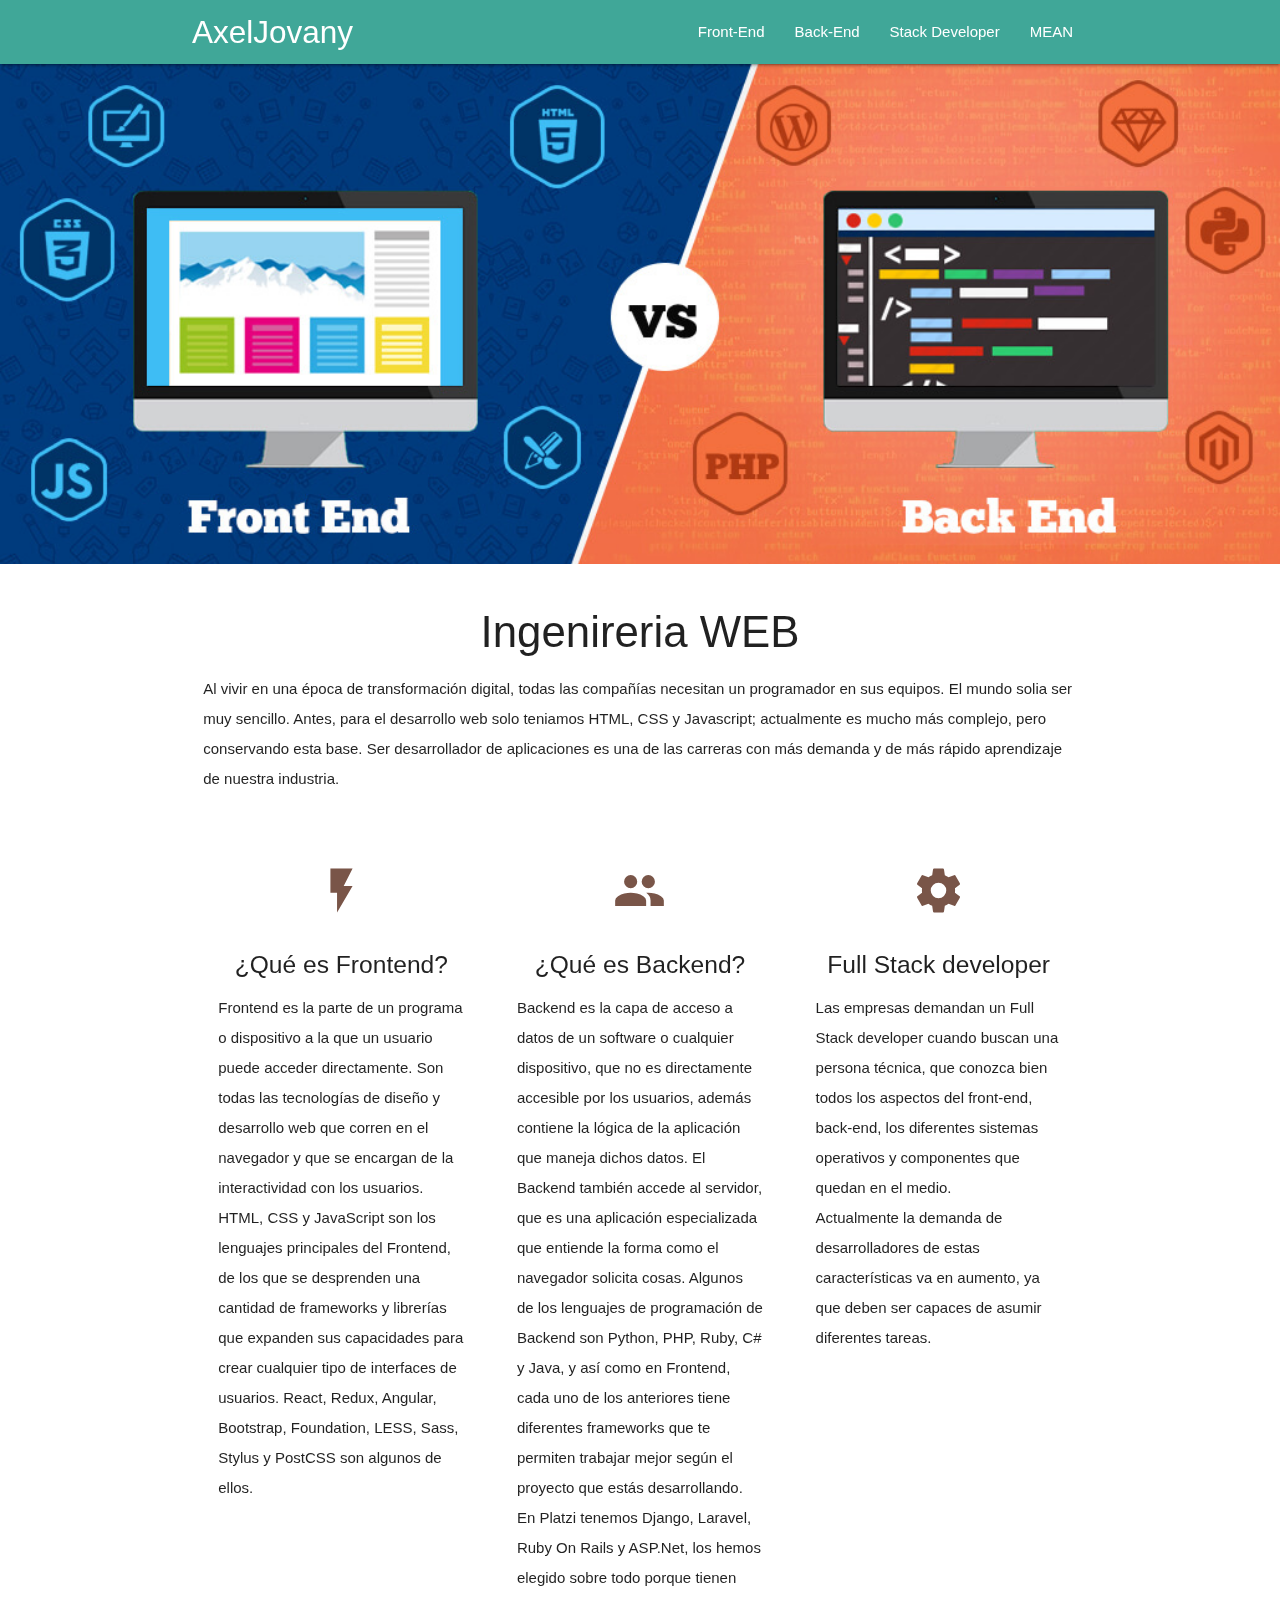
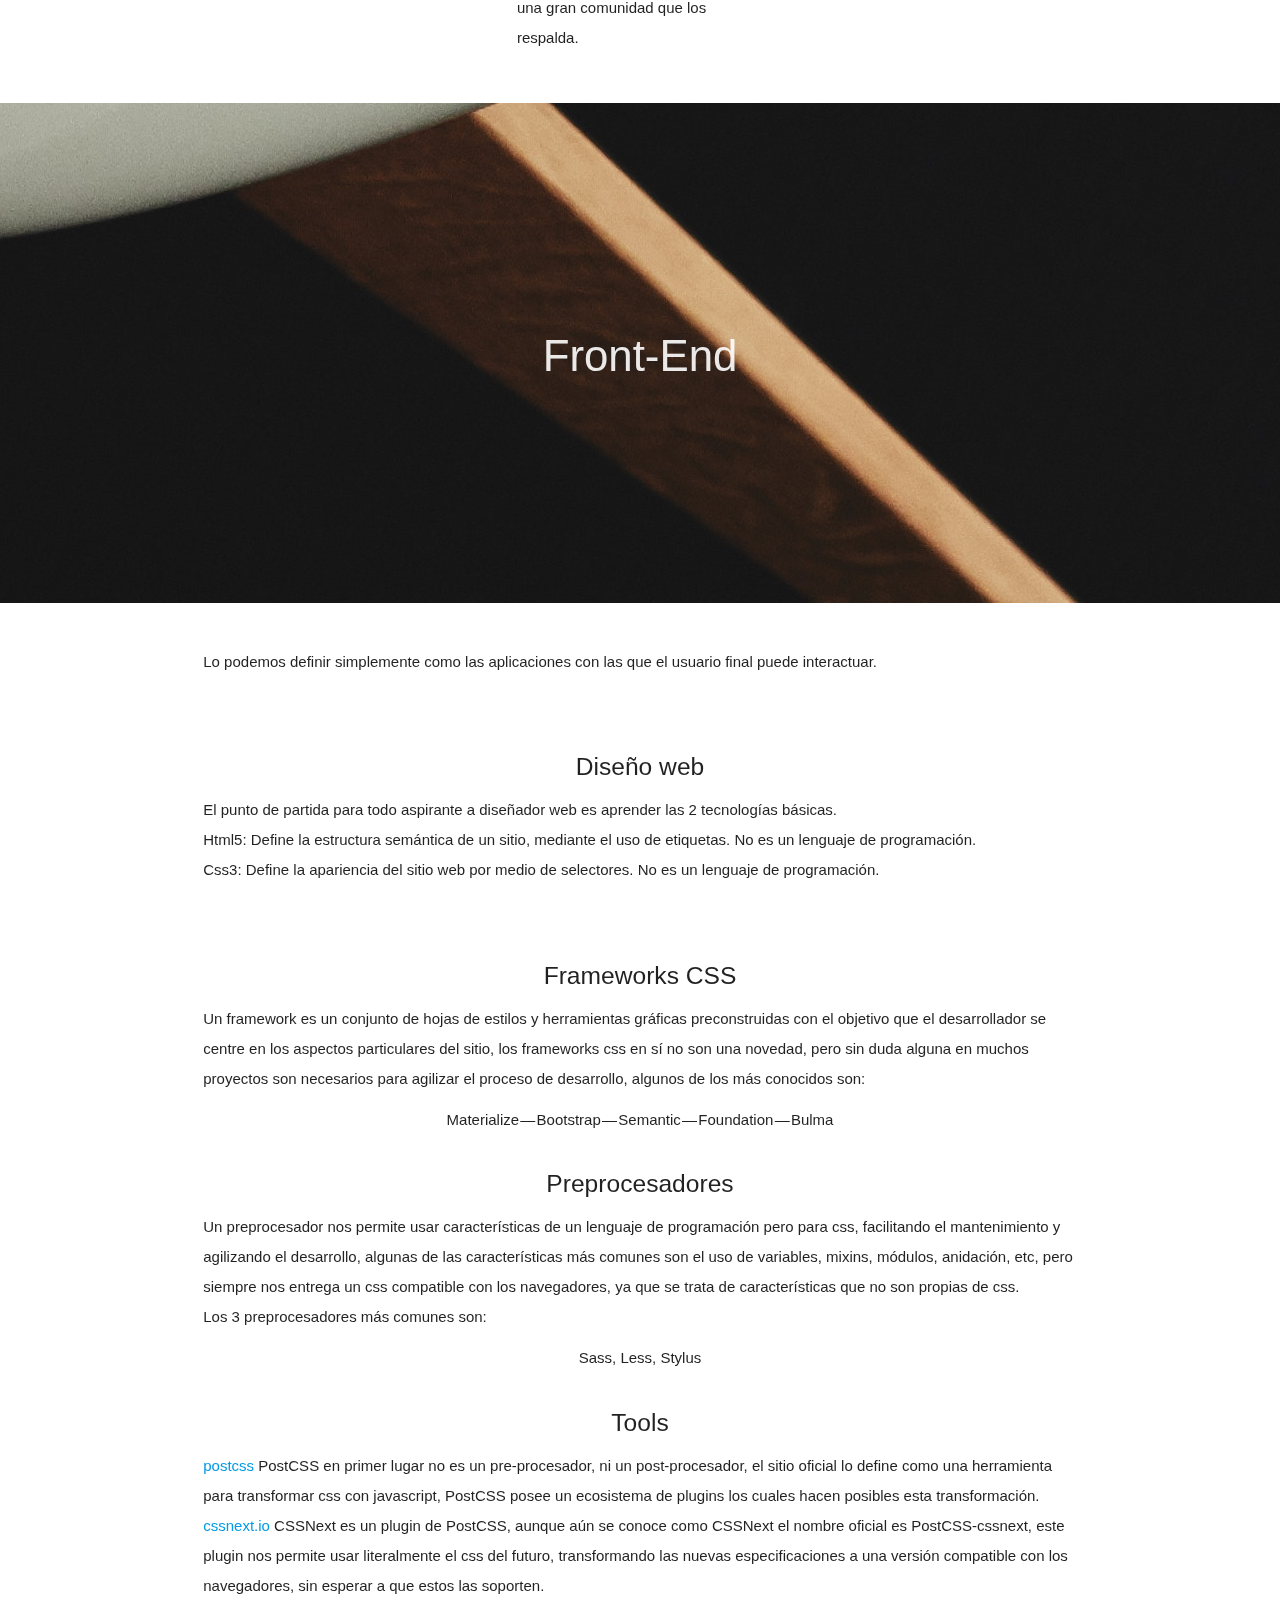
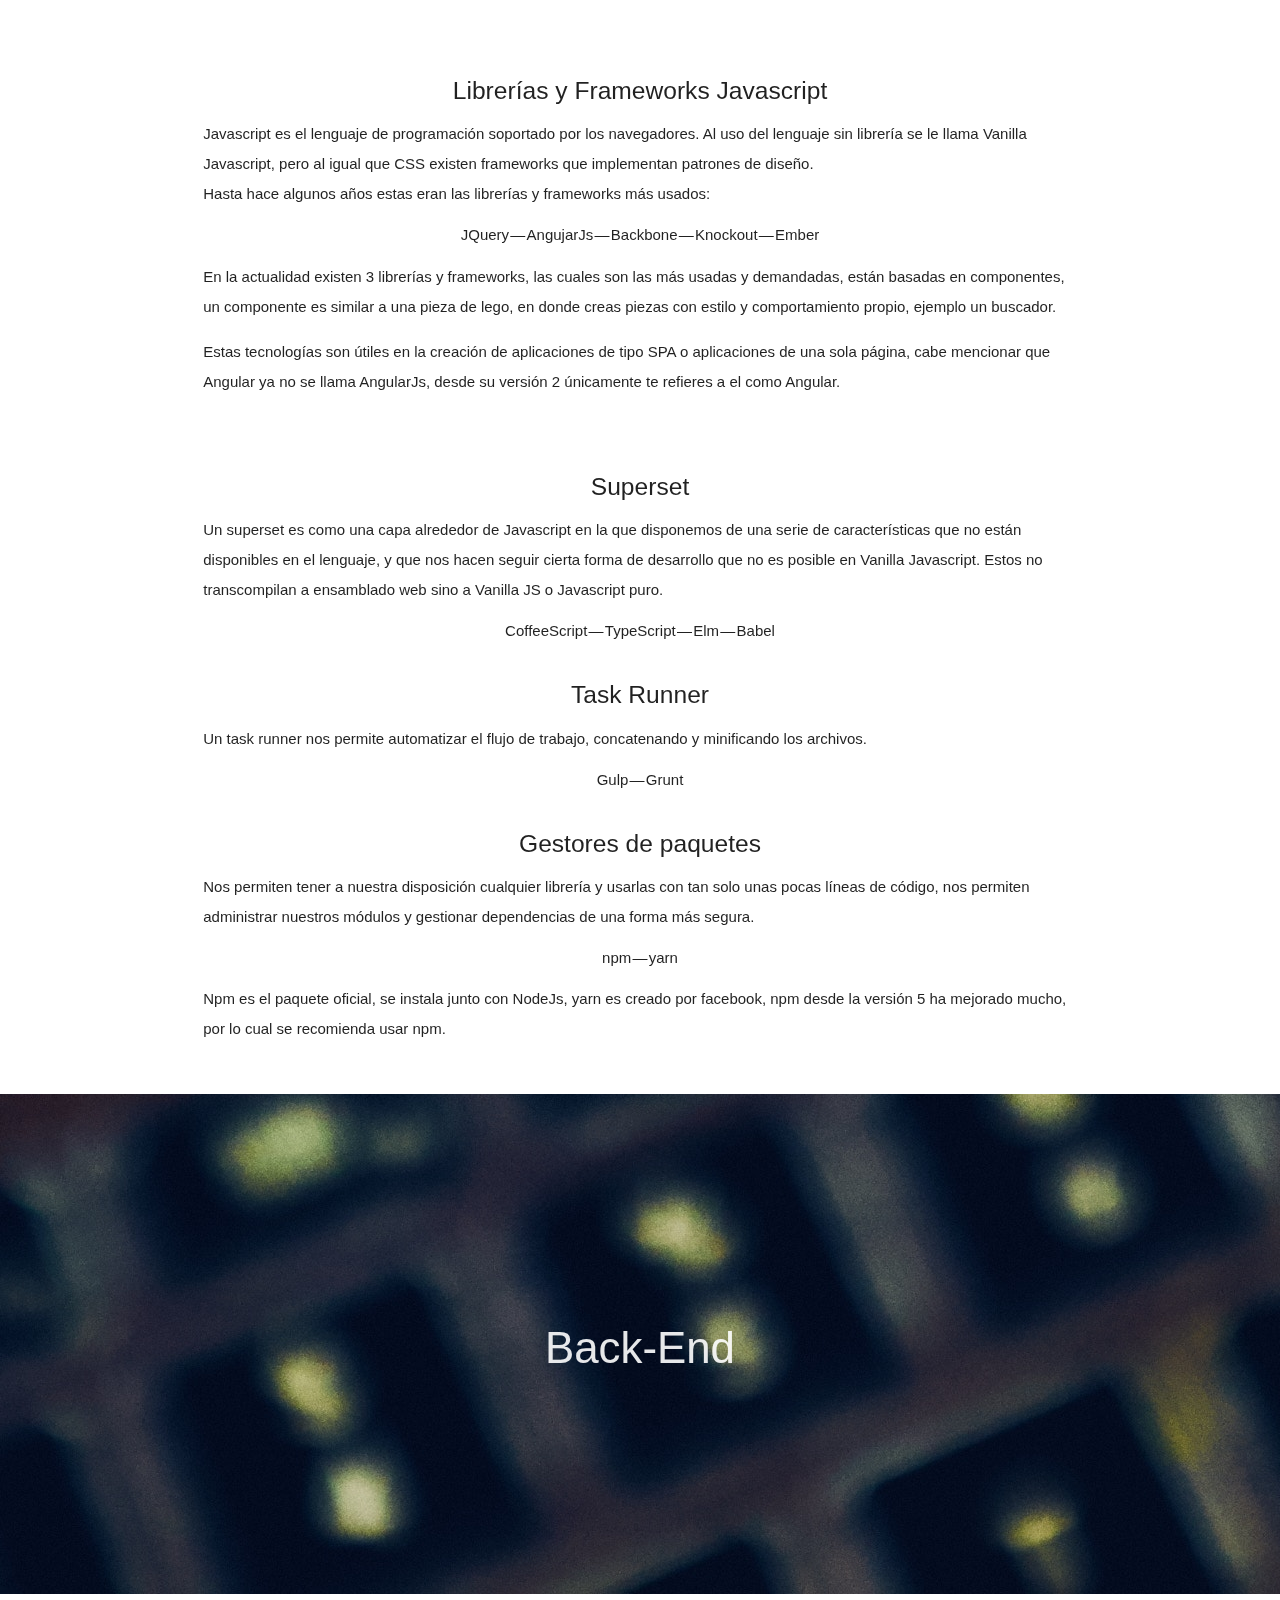
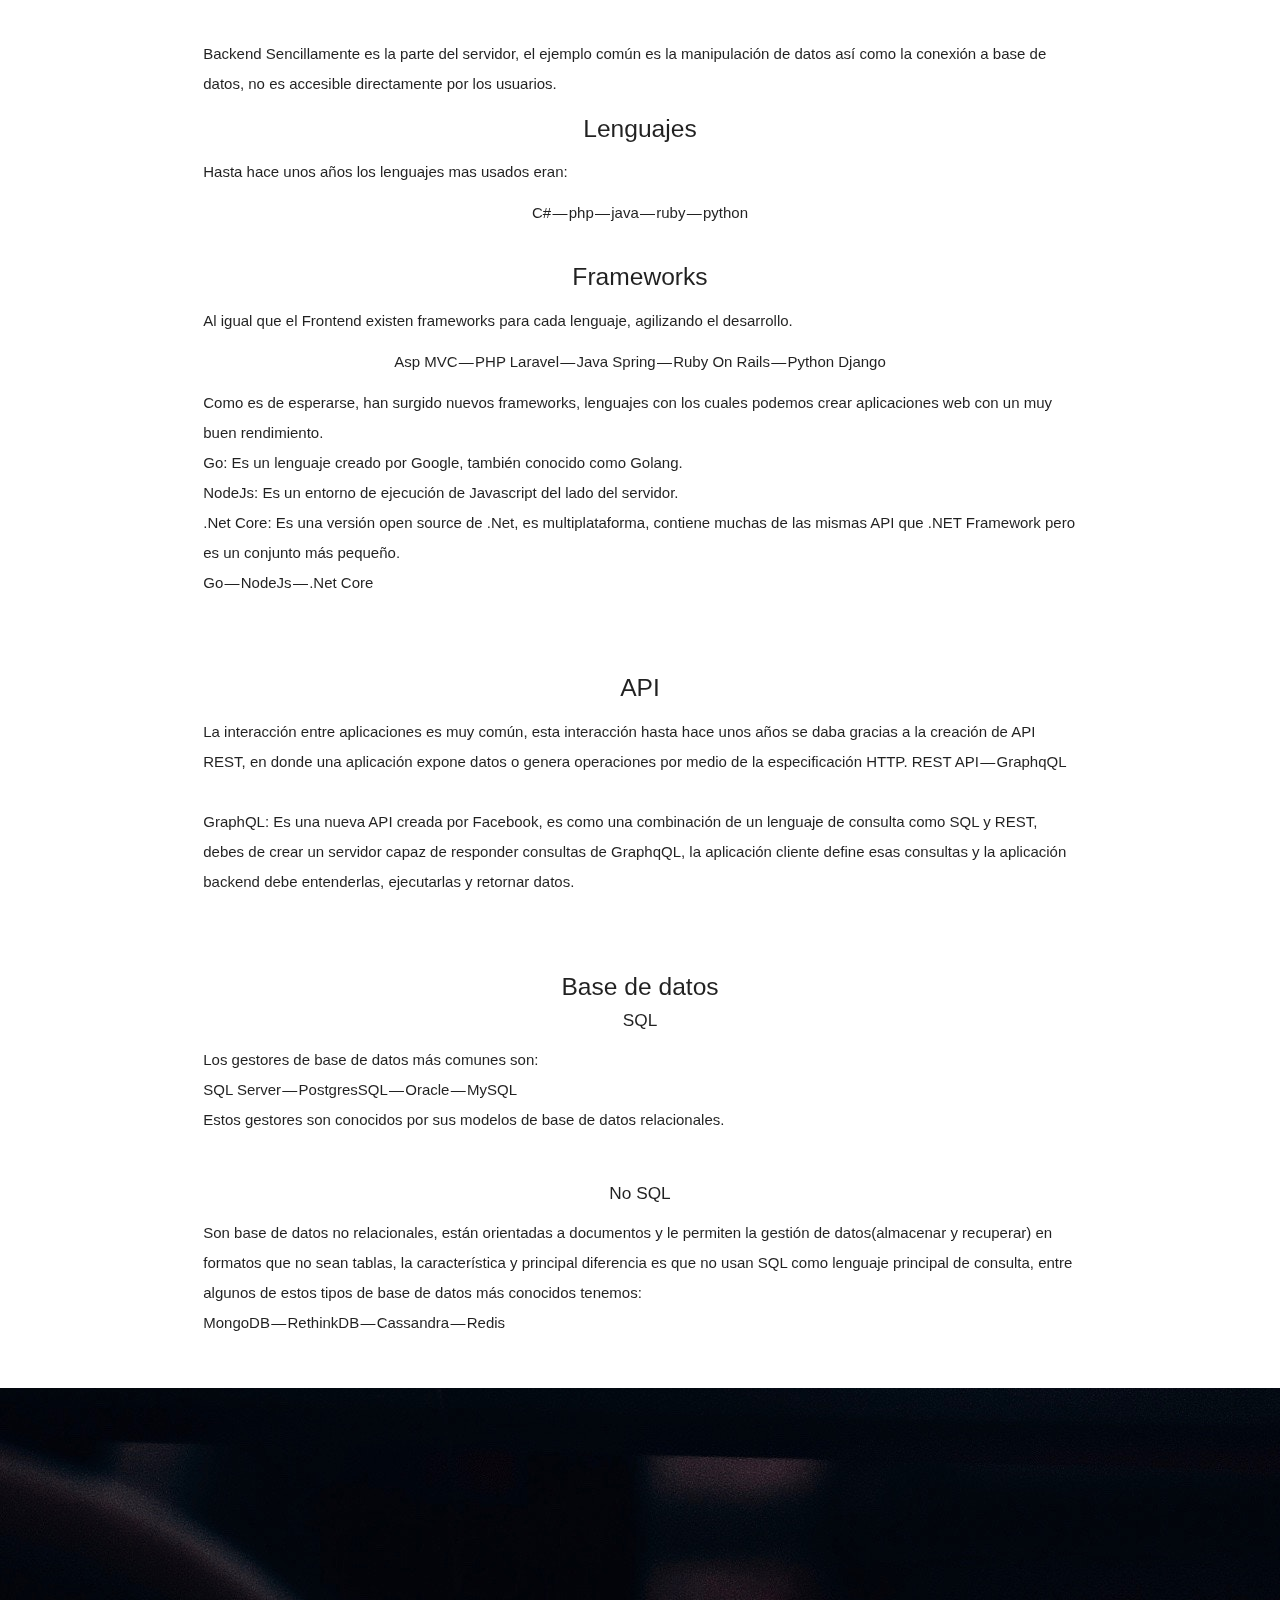
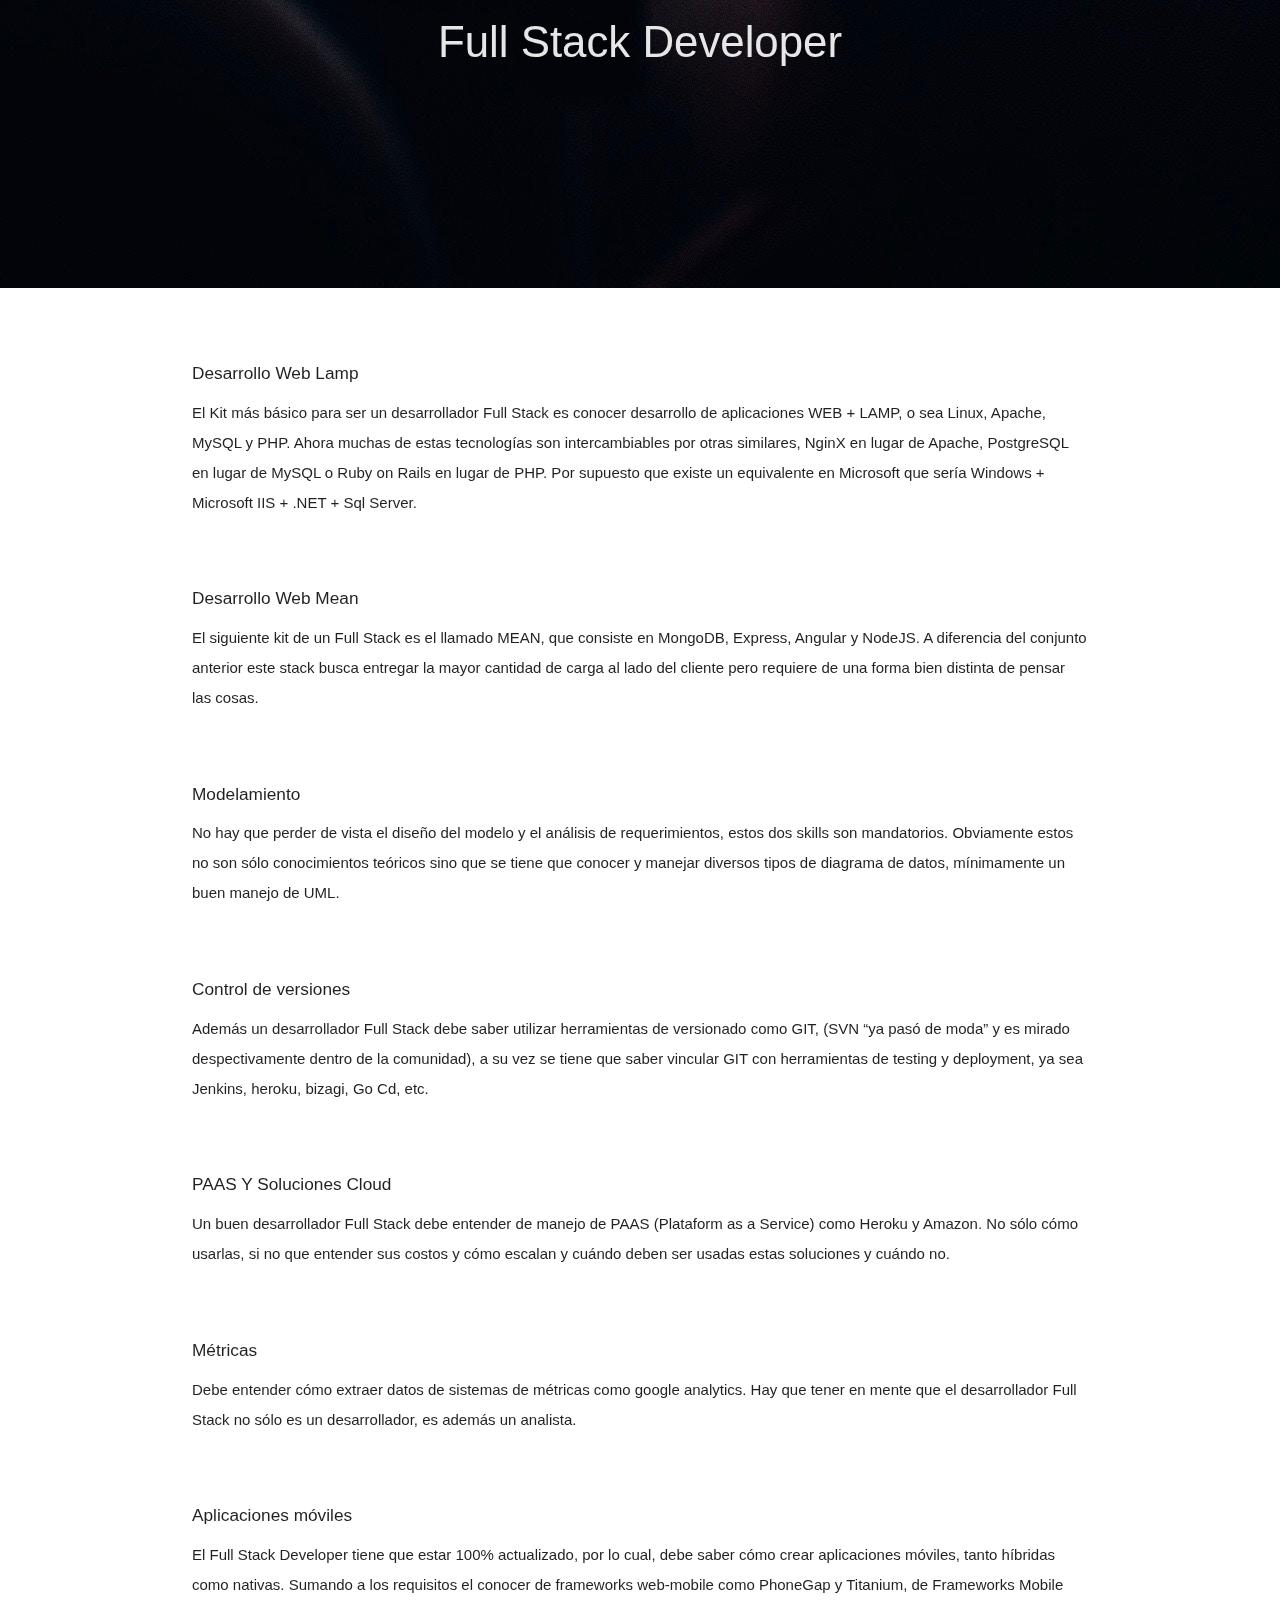
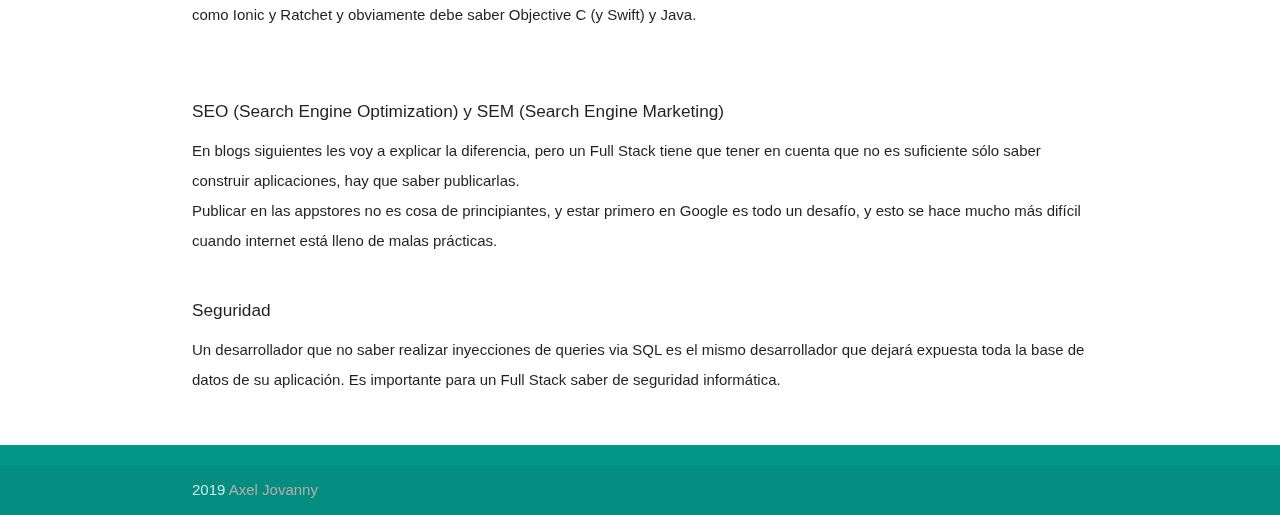
==== index.html @ d558e3fb "Se agrega primera versión" ====
<!DOCTYPE html>
<html lang="en">
<head>
  <meta http-equiv="Content-Type" content="text/html; charset=UTF-8"/>
  <meta name="viewport" content="width=device-width, initial-scale=1"/>
  <title>Ingeniería Web</title>

  <!-- CSS  -->
  <link href="https://fonts.googleapis.com/icon?family=Material+Icons" rel="stylesheet">
  <link href="css/materialize.css" type="text/css" rel="stylesheet" media="screen,projection"/>
  <link href="css/style.css" type="text/css" rel="stylesheet" media="screen,projection"/>
</head>
<body>
<!-- NAVBAR     -->
  <nav class="navito" role="navigation">
    <div class="nav-wrapper container">
      <a id="logo-container" href="#" class="brand-logo">AxelJovany</a>
      <ul class="right hide-on-med-and-down">
        <li><a href="#FrontEnd">Front-End</a></li>
        <li><a href="#BackEnd">Back-End</a></li>
        <li><a href="#StackDeveloper">Stack Developer</a></li>
        <li><a href="#MEAN">MEAN</a></li>
      </ul>

      <ul id="nav-mobile" class="sidenav">
        <li><a href="#FrontEnd">Front-End</a></li>
        <li><a href="#BackEnd">Back-End</a></li>
        <li><a href="#StackDeveloper">Stack Developer</a></li>
        <li><a href="#MEAN">MEAN</a></li>
      </ul>
      <a href="#" data-target="nav-mobile" class="sidenav-trigger"><i class="material-icons">menu</i></a>
    </div>
  </nav>

  <div id="index-banner" class="parallax-container">
    <div class="parallax"><img src="background1.jpg" alt="Unsplashed background img 1"></div>
  </div>


  <div class="container">
    <div class="section">
      <div class="row">
        <div class="col s12 center">
          <h3><i class="mdi-content-send brown-text"></i></h3>
          <h3>Ingenireria WEB</h3>
           <p class="left-align light">Al vivir en una época de transformación digital, todas las compañías necesitan un programador en sus equipos.
            El mundo solia ser muy sencillo. Antes, para el desarrollo web solo teniamos HTML, CSS y Javascript; actualmente es mucho más complejo, pero conservando esta base.
            Ser desarrollador de aplicaciones es una de las carreras con más demanda y de más rápido aprendizaje de nuestra industria.
          </p>
        </div>
      </div>

      <!--   Icon Section   -->
      <div class="row">
        <div class="col s12 m4">
          <div class="icon-block">
            <h2 class="center brown-text"><i class="material-icons">flash_on</i></h2>
            <h5 class="center">¿Qué es Frontend?</h5>

            <p class="light">Frontend es la parte de un programa o dispositivo a la que un usuario puede acceder directamente. Son todas las tecnologías de diseño y desarrollo web que corren en el navegador y que se encargan de la interactividad con los usuarios.
              HTML, CSS y JavaScript son los lenguajes principales del Frontend, de los que se desprenden una cantidad de frameworks y librerías que expanden sus capacidades para crear cualquier tipo de interfaces de usuarios. React, Redux, Angular, Bootstrap, Foundation, LESS, Sass, Stylus y PostCSS son algunos de ellos.</p>
          </div>
        </div>

        <div class="col s12 m4">
          <div class="icon-block">
            <h2 class="center brown-text"><i class="material-icons">group</i></h2>
            <h5 class="center">¿Qué es Backend?</h5>

            <p class="light">Backend es la capa de acceso a datos de un software o cualquier dispositivo, que no es directamente accesible por los usuarios, además contiene la lógica de la aplicación que maneja dichos datos. El Backend también accede al servidor, que es una aplicación especializada que entiende la forma como el navegador solicita cosas.
            Algunos de los lenguajes de programación de Backend son Python, PHP, Ruby, C# y Java, y así como en Frontend, cada uno de los anteriores tiene diferentes frameworks que te permiten trabajar mejor según el proyecto que estás desarrollando. En Platzi tenemos Django, Laravel, Ruby On Rails y ASP.Net, los hemos elegido sobre todo porque tienen una gran comunidad que los respalda.</p>
          </div>
        </div>

        <div class="col s12 m4">
          <div class="icon-block">
            <h2 class="center brown-text"><i class="material-icons">settings</i></h2>
            <h5 class="center">Full Stack developer</h5>

            <p class="light">Las empresas demandan un Full Stack developer cuando buscan una persona técnica, que conozca bien todos los
              aspectos del front-end, back-end, los diferentes sistemas operativos y componentes que quedan en el medio.
              <br>
              Actualmente la demanda de desarrolladores de estas características va en aumento, ya que deben ser capaces de asumir diferentes tareas. </p>
          </div>
        </div>
      </div>

    </div>
  </div>


  <div id="FrontEnd" class="parallax-container valign-wrapper">
    <div class="section no-pad-bot">
      <div class="container">
        <div class="row center">
          <h3 class="header col s12 light">Front-End</h3>
        </div>
      </div>
    </div>
    <div class="parallax"><img src="background2.jpg" alt="Unsplashed background img 2"></div>
  </div>

  <div class="container">
    <div class="section">

      <div class="row">
        <div class="col s12 center">
          <h3><i class="mdi-content-send brown-text"></i></h3>
           <p class="left-align light">Lo podemos definir simplemente como las aplicaciones con las que el usuario final puede interactuar.</p>
          <br><br>
            <h5>Diseño web</h5>
            <p class="left-align light">El punto de partida para todo aspirante a diseñador web es aprender las 2 tecnologías básicas. <br>
              <strong>Html5: </strong> Define la estructura semántica de un sitio, mediante el uso de etiquetas. No es un lenguaje de programación. <br>
              <strong>Css3: </strong> Define la apariencia del sitio web por medio de selectores. No es un lenguaje de programación.</p>
          <br><br>
          <h5>Frameworks CSS</h5>
          <p class="left-align light">Un framework es un conjunto de hojas de estilos y herramientas gráficas preconstruidas con el objetivo que el desarrollador se centre
            en los aspectos particulares del sitio, los frameworks css en sí no son una novedad, pero sin duda alguna en muchos proyectos son necesarios
            para agilizar el proceso de desarrollo, algunos de los más conocidos son: </p>
          <strong>Materialize — Bootstrap — Semantic — Foundation — Bulma</strong>
          <br><br>
          <h5>Preprocesadores</h5>
           <p class="left-align light">Un preprocesador nos permite usar características de un lenguaje de programación pero para css, facilitando el mantenimiento y agilizando
             el desarrollo, algunas de las características más comunes son el uso de variables, mixins, módulos, anidación, etc, pero siempre nos entrega
             un css compatible con los navegadores, ya que se trata de características que no son propias de css. <br>
             Los 3 preprocesadores más comunes son:</p>
            <strong>Sass, Less, Stylus</strong>
          <br><br>
          <h5>Tools</h5>
            <p class="left-align light"><a href="https://postcss.org">postcss</a>
              PostCSS en primer lugar no es un pre-procesador, ni un post-procesador, el sitio oficial lo define como una herramienta para transformar css con
              javascript, PostCSS posee un ecosistema de plugins los cuales hacen posibles esta transformación. <br>
              <a href="http://cssnext.io">cssnext.io</a>
              CSSNext es un plugin de PostCSS, aunque aún se conoce como CSSNext el nombre oficial es PostCSS-cssnext, este plugin nos permite usar literalmente
              el css del futuro, transformando las nuevas especificaciones a una versión compatible con los navegadores, sin esperar a que estos las soporten.
            </p>
          <br><br>
          <h5>Librerías y Frameworks Javascript</h5>
            <p class="left-align light">Javascript es el lenguaje de programación soportado por los navegadores. Al uso del lenguaje sin librería se le llama Vanilla Javascript,
              pero al igual que CSS existen frameworks que implementan patrones de diseño. <br>
              Hasta hace algunos años estas eran las librerías y frameworks más usados:</p>
             <strong>JQuery — AngujarJs — Backbone — Knockout — Ember</strong>
          <br>
          <p class="left-align light">En la actualidad existen 3 librerías y frameworks, las cuales son las más usadas y demandadas, están basadas en componentes, un componente es similar
          a una pieza de lego, en donde creas piezas con estilo y comportamiento propio, ejemplo un buscador.</p>

          <p class="left-align light"> Estas tecnologías son útiles en la creación de aplicaciones de tipo SPA o aplicaciones de una sola página, cabe mencionar
            que Angular ya no se llama AngularJs, desde su versión 2 únicamente te refieres a el como Angular.</p>
          <br><br>
         <h5>Superset</h5>
          <p class="left-align light"> Un superset es como una capa alrededor de Javascript en la que disponemos de una serie de características que no están
            disponibles en el lenguaje, y que nos hacen seguir cierta forma de desarrollo que no es posible en Vanilla Javascript. Estos no transcompilan a
            ensamblado web sino a Vanilla JS o Javascript puro.</p>
          <strong>CoffeeScript — TypeScript — Elm — Babel</strong>
          <br><br>
          <h5>Task Runner</h5>
          <p class="left-align light">Un task runner nos permite automatizar el flujo de trabajo, concatenando y minificando los archivos.</p>
          <strong>Gulp — Grunt</strong>
          <br><br>
          <h5>Gestores de paquetes</h5>
          <p class="left-align light">
          Nos permiten tener a nuestra disposición cualquier librería y usarlas con tan solo unas pocas líneas de código, nos permiten administrar
            nuestros módulos y gestionar dependencias de una forma más segura.</p>
          <strong>npm — yarn</strong>
          <p class="left-align light">Npm es el paquete oficial, se instala junto con NodeJs, yarn es creado por facebook, npm desde la versión 5
            ha mejorado mucho, por lo cual se recomienda usar npm.</p>
        </div>
      </div>

    </div>
  </div>


  <div id="BackEnd" class="parallax-container valign-wrapper">
    <div class="section no-pad-bot">
      <div class="container">
        <div class="row center">
          <h3 class="header col s12 light">Back-End</h3>
        </div>
      </div>
    </div>
    <div class="parallax"><img src="background4.jpg" alt="Unsplashed background img 3"></div>
  </div>

<div class="container">
  <div class="section">

    <div class="row">
      <div class="col s12 center">
        <h3><i class="mdi-content-send brown-text"></i></h3>
        <p class="left-align light">Backend Sencillamente es la parte del servidor, el ejemplo común es la manipulación de datos así como la conexión a base de datos,
          no es accesible directamente por los usuarios.</p>

        <h5>Lenguajes</h5>
        <p class="left-align light"> Hasta hace unos años los lenguajes mas usados eran:</p>
        <strong>C# — php — java — ruby — python</strong>
        <br><br>
        <h5>Frameworks</h5>
        <p class="left-align light">  Al igual que el Frontend existen frameworks para cada lenguaje, agilizando el desarrollo.</p>
        <strong>Asp MVC — PHP Laravel — Java Spring — Ruby On Rails — Python Django</strong>
        <br>
        <p class="left-align light">Como es de esperarse, han surgido nuevos frameworks, lenguajes con los cuales podemos crear aplicaciones web con un muy buen rendimiento.
        <br>
        <strong>Go:</strong> Es un lenguaje creado por Google, también conocido como Golang. <br>
        <strong>NodeJs:</strong>  Es un entorno de ejecución de Javascript del lado del servidor. <br>
        <strong>.Net Core:</strong>  Es una versión open source de .Net, es multiplataforma, contiene muchas de las mismas API
        que .NET Framework pero es un conjunto más pequeño. <br>
          <strong>Go — NodeJs — .Net Core</strong></p>
        <br><br>
        <h5>API</h5>
        <p class="left-align light"> La interacción entre aplicaciones es muy común, esta interacción hasta hace unos años se daba gracias a la creación de API REST,
          en donde una aplicación expone datos o genera operaciones por medio de la especificación HTTP.
        <strong>REST API — GraphqQL</strong> <br>
        <br>
         <strong>GraphQL:</strong> Es una nueva API creada por Facebook, es como una combinación de un lenguaje de consulta como SQL y REST, debes de
        crear un servidor capaz de responder consultas de GraphqQL, la aplicación cliente define esas consultas y la aplicación backend debe entenderlas,
        ejecutarlas y retornar datos.</p>
        <br><br>
        <h5>Base de datos</h5>
        <h6>SQL</h6>
        <p class="left-align light">Los gestores de base de datos más comunes son: <br>
        <strong>SQL Server — PostgresSQL — Oracle — MySQL</strong><br>
        Estos gestores son conocidos por sus modelos de base de datos relacionales.</p>
        <br>
        <h6>No SQL</h6>
        <p class="left-align light">Son base de datos no relacionales, están orientadas a documentos y le permiten la gestión de datos(almacenar y recuperar)
        en formatos que no sean tablas, la característica y principal diferencia es que no usan SQL como lenguaje principal de consulta,
          entre algunos de estos tipos de base de datos más conocidos tenemos: <br>
        <strong>MongoDB — RethinkDB — Cassandra — Redis</strong></p>
      </div>
    </div>

  </div>
</div>

<div id="StackDeveloper" class="parallax-container valign-wrapper">
  <div class="section no-pad-bot">
    <div class="container">
      <div class="row center">
        <h3 class="header col s12 light">Full Stack Developer</h3>
      </div>
    </div>
  </div>
  <div class="parallax"><img src="background3.jpg" alt="Unsplashed background img 3"></div>
</div>

<div class="container">
  <div class="section">

    <div class="row">
      <p class="col s12 center">
        <h3><i class="mdi-content-send brown-text"></i></h3>
       <h6>Desarrollo Web Lamp</h6>
        <p class="left-align light"> El Kit más básico para ser un desarrollador Full Stack es conocer desarrollo de aplicaciones WEB + LAMP, o sea Linux, Apache, MySQL y PHP.
        Ahora muchas de estas tecnologías son intercambiables por otras similares, NginX en lugar de Apache, PostgreSQL en lugar de MySQL o Ruby on Rails en lugar de PHP.
        Por supuesto que existe un equivalente en Microsoft que sería Windows + Microsoft IIS + .NET + Sql Server.</p>
      <br><br>
        <h6>Desarrollo Web Mean</h6>
        <p class="left-align light"> El siguiente kit de un Full Stack es el llamado MEAN, que consiste en MongoDB, Express, Angular y NodeJS.
          A diferencia del conjunto anterior este stack busca entregar la mayor cantidad de carga al lado del cliente pero requiere de una forma bien distinta de pensar las cosas.</p>
      <br><br>
      <h6>Modelamiento</h6>
      <p class="left-align light">No hay que perder de vista el diseño del modelo y el análisis de requerimientos, estos dos skills son mandatorios.
        Obviamente estos no son sólo conocimientos teóricos sino que se tiene que conocer y manejar diversos tipos de diagrama de datos, mínimamente un buen manejo de UML.</p>
      <br><br>
      <h6>Control de versiones</h6>
      <p class="left-align light">Además un desarrollador Full Stack debe saber utilizar herramientas de versionado como GIT, (SVN “ya pasó de moda” y
        es mirado despectivamente dentro de la comunidad), a su vez se tiene que saber vincular GIT con herramientas de testing y deployment, ya sea Jenkins,
        heroku, bizagi, Go Cd, etc.</p>
      <br><br>
      <h6>PAAS Y Soluciones Cloud</h6>
      <p class="left-align light">Un buen desarrollador Full Stack debe entender de manejo de PAAS (Plataform as a Service) como Heroku y Amazon.
        No sólo cómo usarlas, si no que entender sus costos y cómo escalan y cuándo deben ser usadas estas soluciones y cuándo no.</p>
      <br><br>
      <h6>Métricas</h6>
      <p class="left-align light"> Debe entender cómo extraer datos de sistemas de métricas como google analytics. Hay que tener en mente que el desarrollador
        Full Stack no sólo es un desarrollador, es además un analista.</p>
      <br><br>
      <h6>Aplicaciones móviles</h6>
      <p class="left-align light">El Full Stack Developer tiene que estar 100% actualizado, por lo cual, debe saber cómo crear aplicaciones móviles,
        tanto híbridas como nativas. Sumando a los requisitos el conocer de frameworks web-mobile como PhoneGap y Titanium, de Frameworks Mobile
        como Ionic y Ratchet y obviamente debe saber Objective C (y Swift) y Java.</p>
      <br><br>
      <h6>SEO (Search Engine Optimization) y SEM (Search Engine Marketing)</h6>
      <p class="left-align light">En blogs siguientes les voy a explicar la diferencia, pero un Full Stack tiene que tener en cuenta que no es suficiente sólo
        saber construir aplicaciones, hay que saber publicarlas. <br>
        Publicar en las appstores no es cosa de principiantes, y estar primero en Google es todo un desafío, y esto se hace mucho más difícil cuando internet está lleno de malas prácticas.
        <br><br>
        <h6>Seguridad</h6>
      <p class="left-align light">Un desarrollador que no saber realizar inyecciones de queries via SQL es el mismo desarrollador que dejará expuesta toda
        la base de datos de su aplicación. Es importante para un Full Stack saber de seguridad informática.</p>
      </div>
    </div>

  </div>
</div>
  <footer class="page-footer teal">

    <div class="footer-copyright">
      <div class="container">
      2019 <a class="brown-text text-lighten-3" href="#">Axel Jovanny</a>
      </div>
    </div>
  </footer>


  <!--  Scripts-->
  <script src="https://code.jquery.com/jquery-2.1.1.min.js"></script>
  <script src="js/materialize.js"></script>
  <script src="js/init.js"></script>

  </body>
</html>
---- css/style.css ----
.navito{
  background-color: #40a798;
}
nav ul a,
nav .brand-logo {
  color: #fff;
}

p {
  line-height: 2rem;
}

.sidenav-trigger {
  color: #fff;
}

.parallax-container {
  min-height: 500px;
  line-height: 0;
  height: auto;
  color: rgba(255,255,255,.9);
}
  .parallax-container .section {
    width: 100%;
  }

@media only screen and (max-width : 992px) {
  .parallax-container .section {
    position: absolute;
    top: 40%;
  }
  #index-banner .section {
    top: 10%;
  }
}

@media only screen and (max-width : 600px) {
  #index-banner .section {
    top: 0;
  }
}

.icon-block {
  padding: 0 15px;
}
.icon-block .material-icons {
  font-size: inherit;
}

footer.page-footer {
  margin: 0;
}
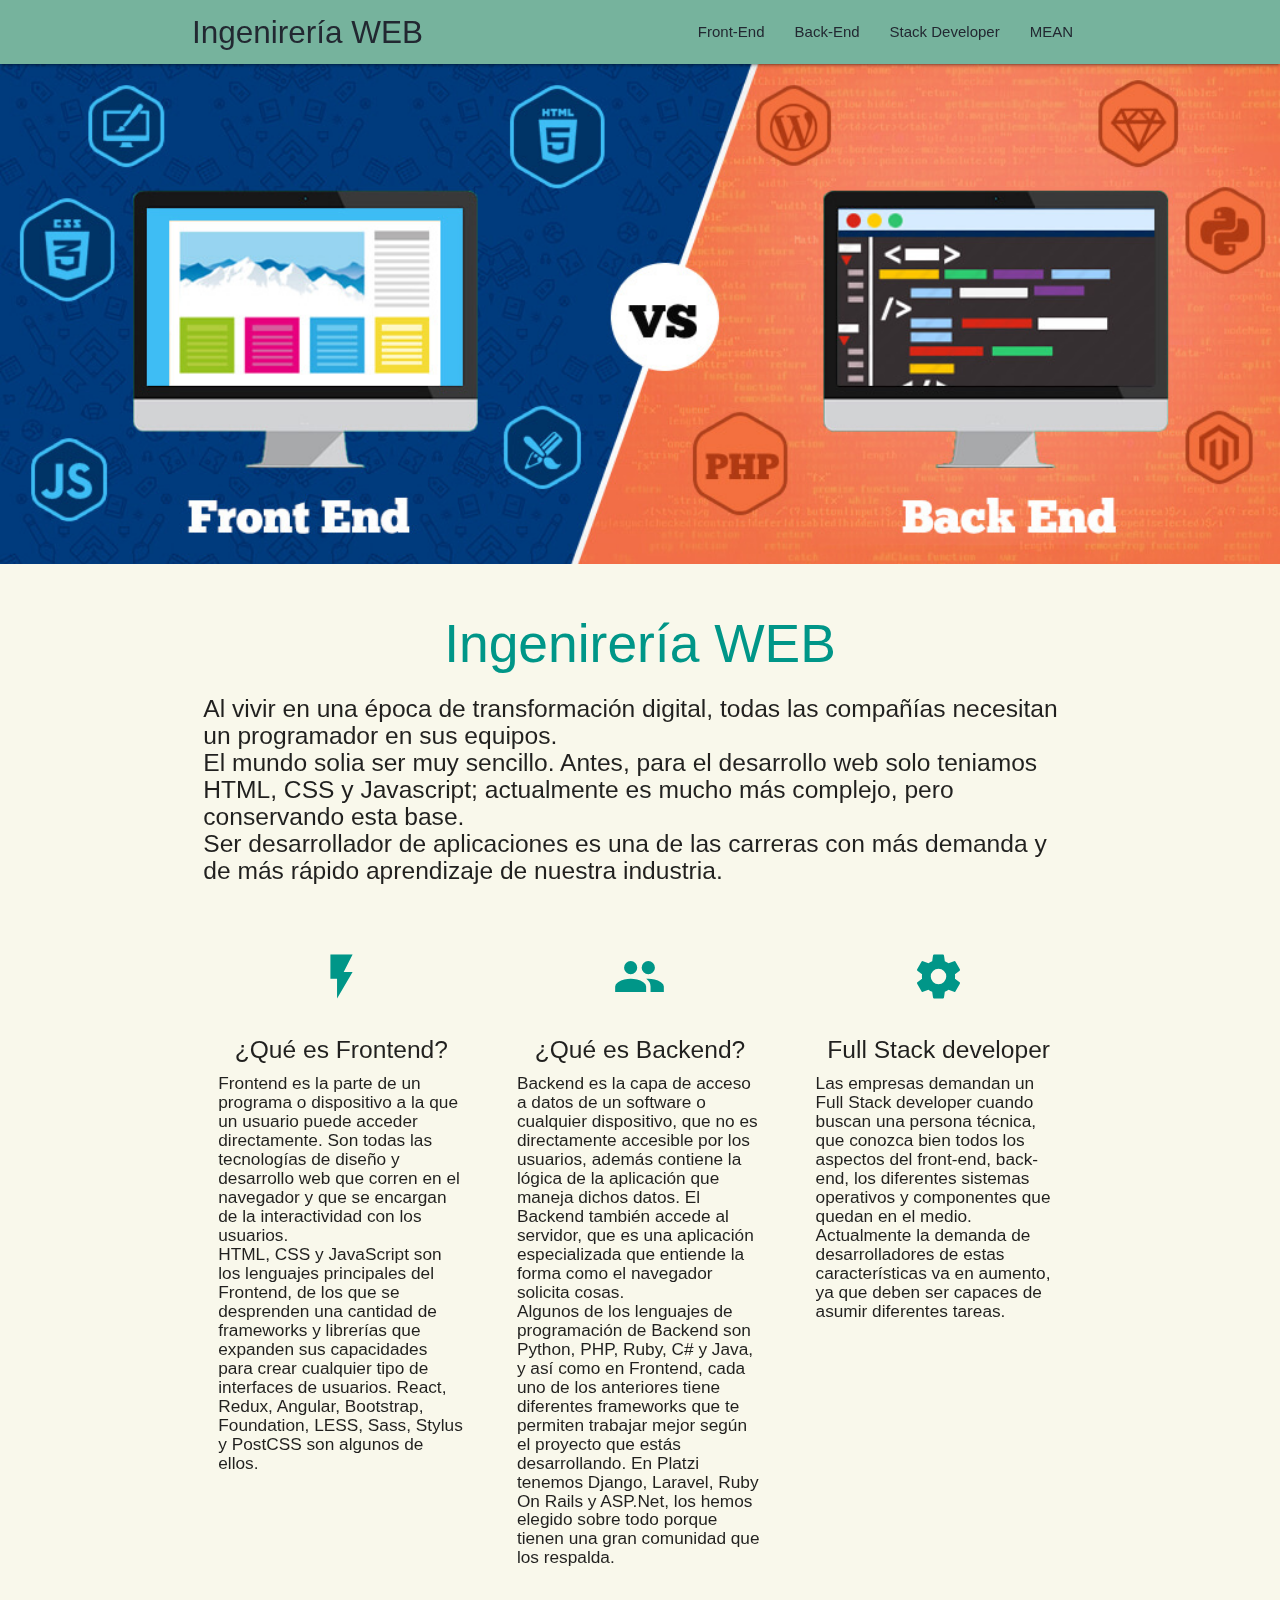
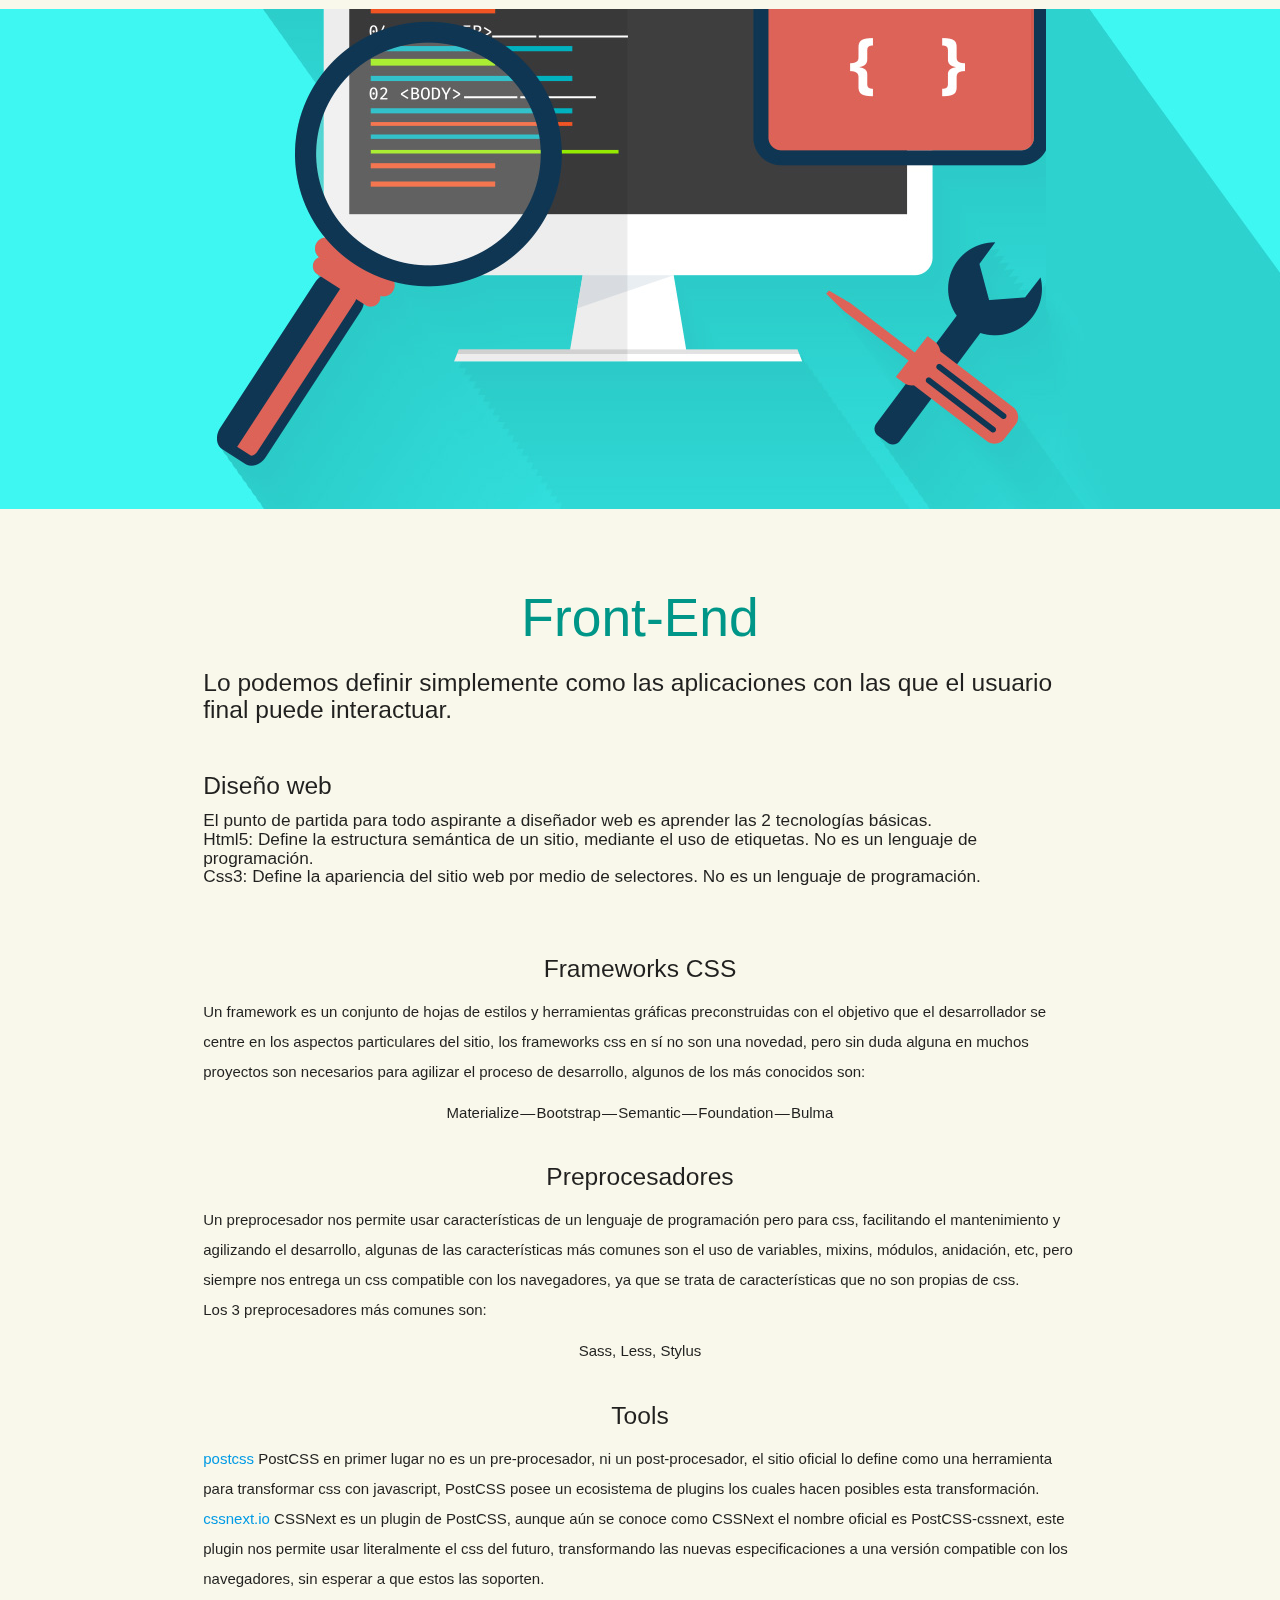
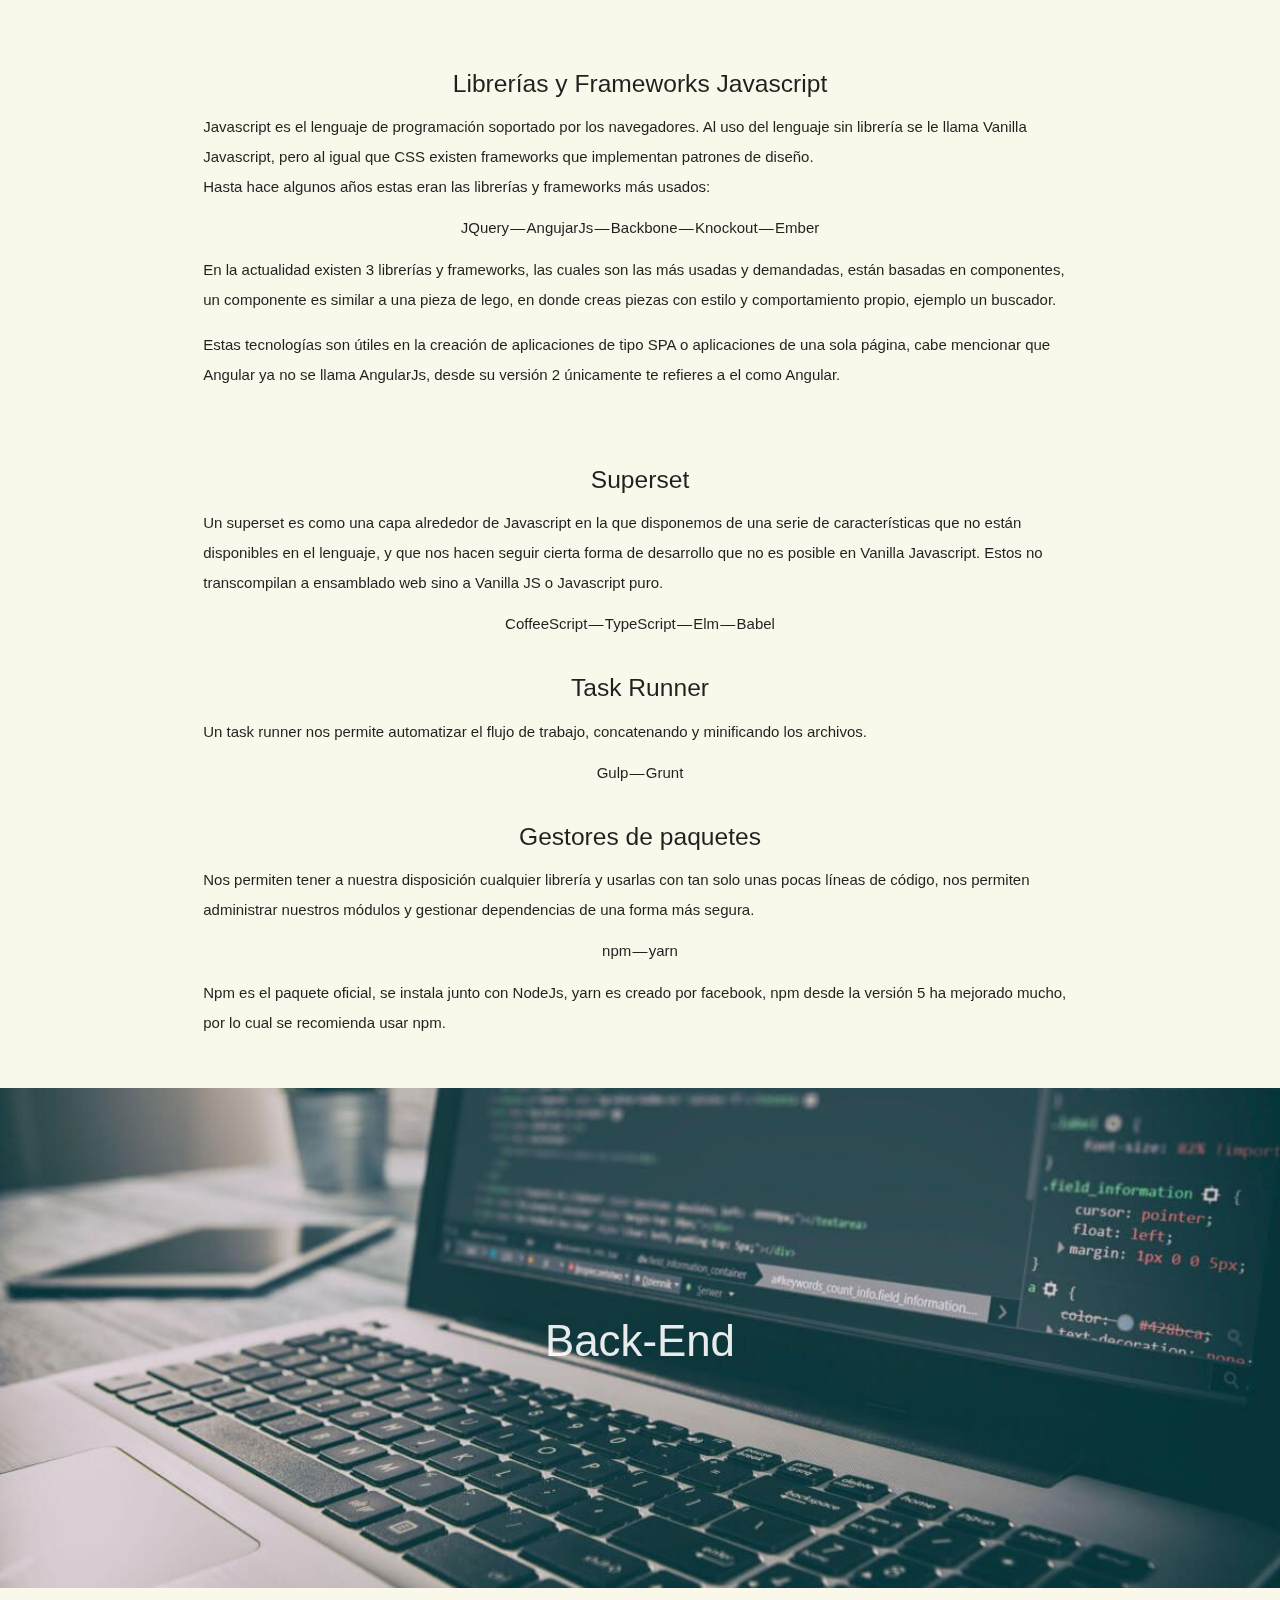
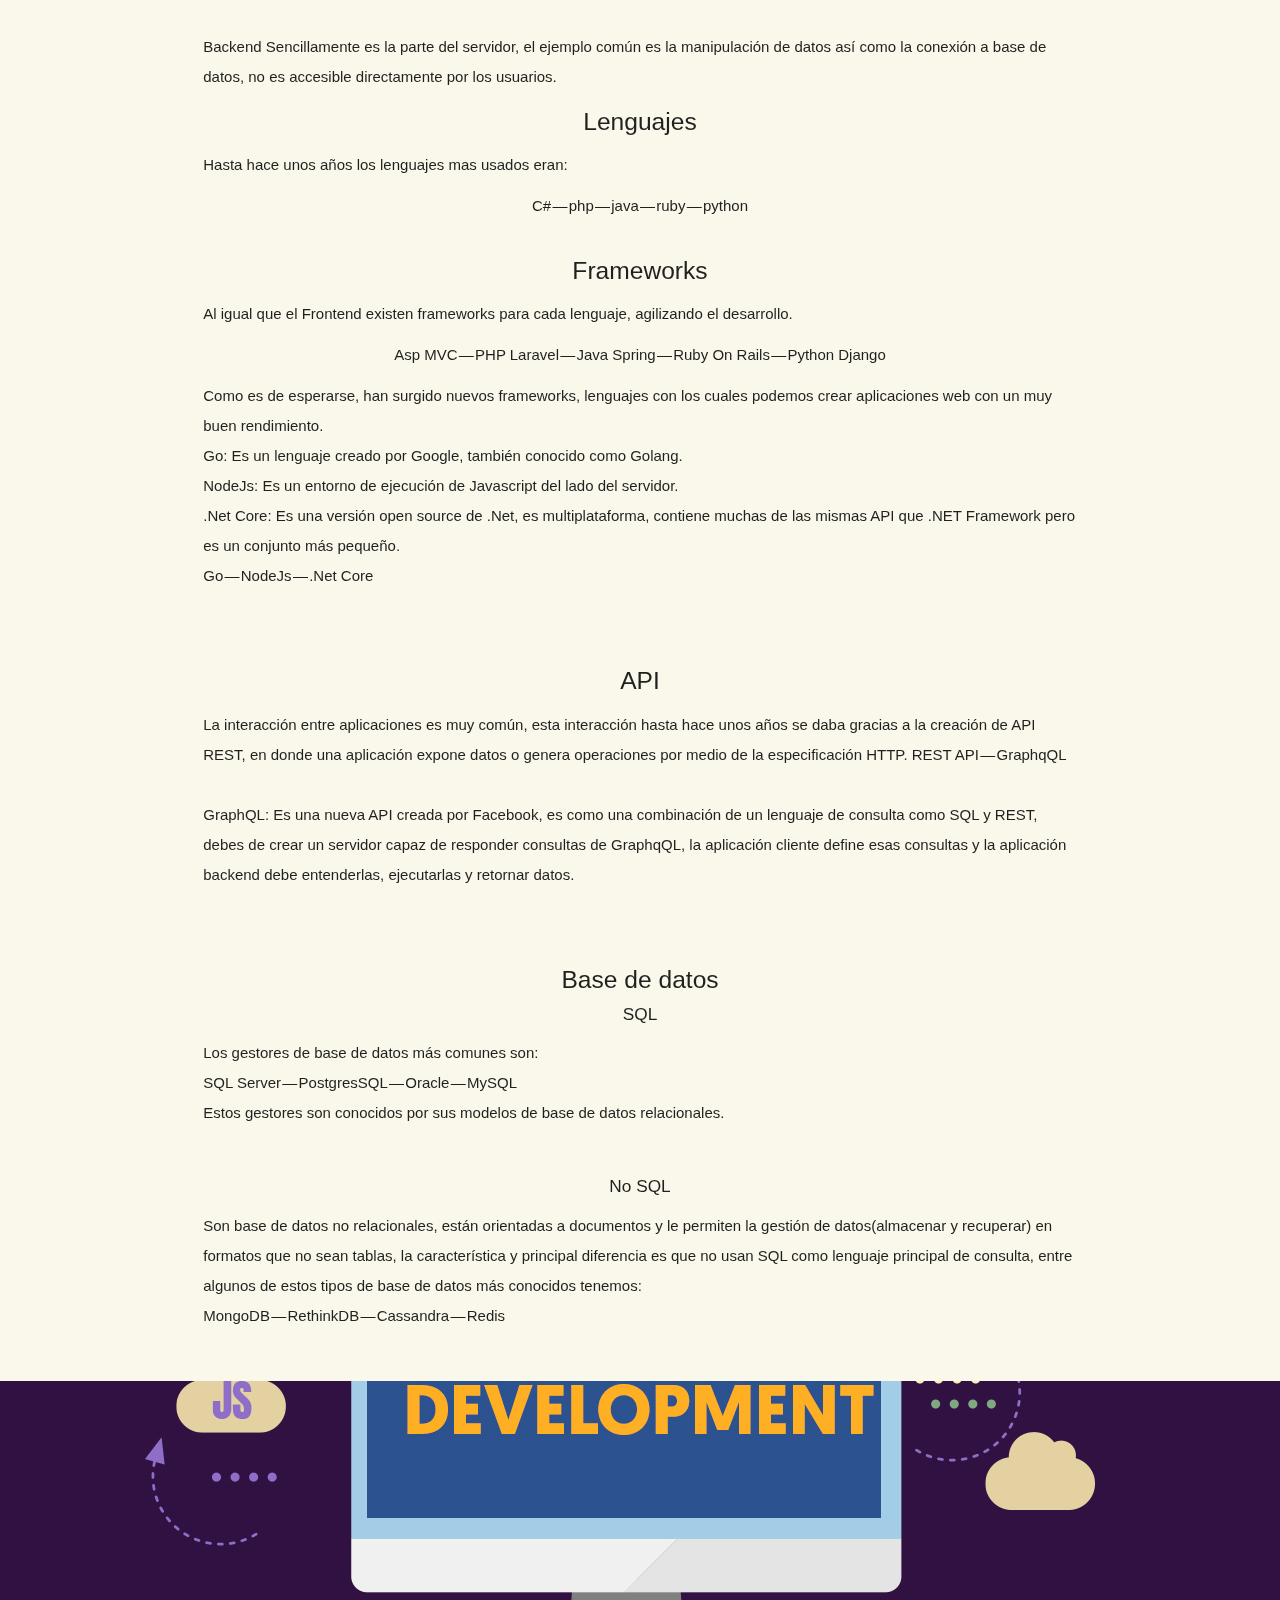
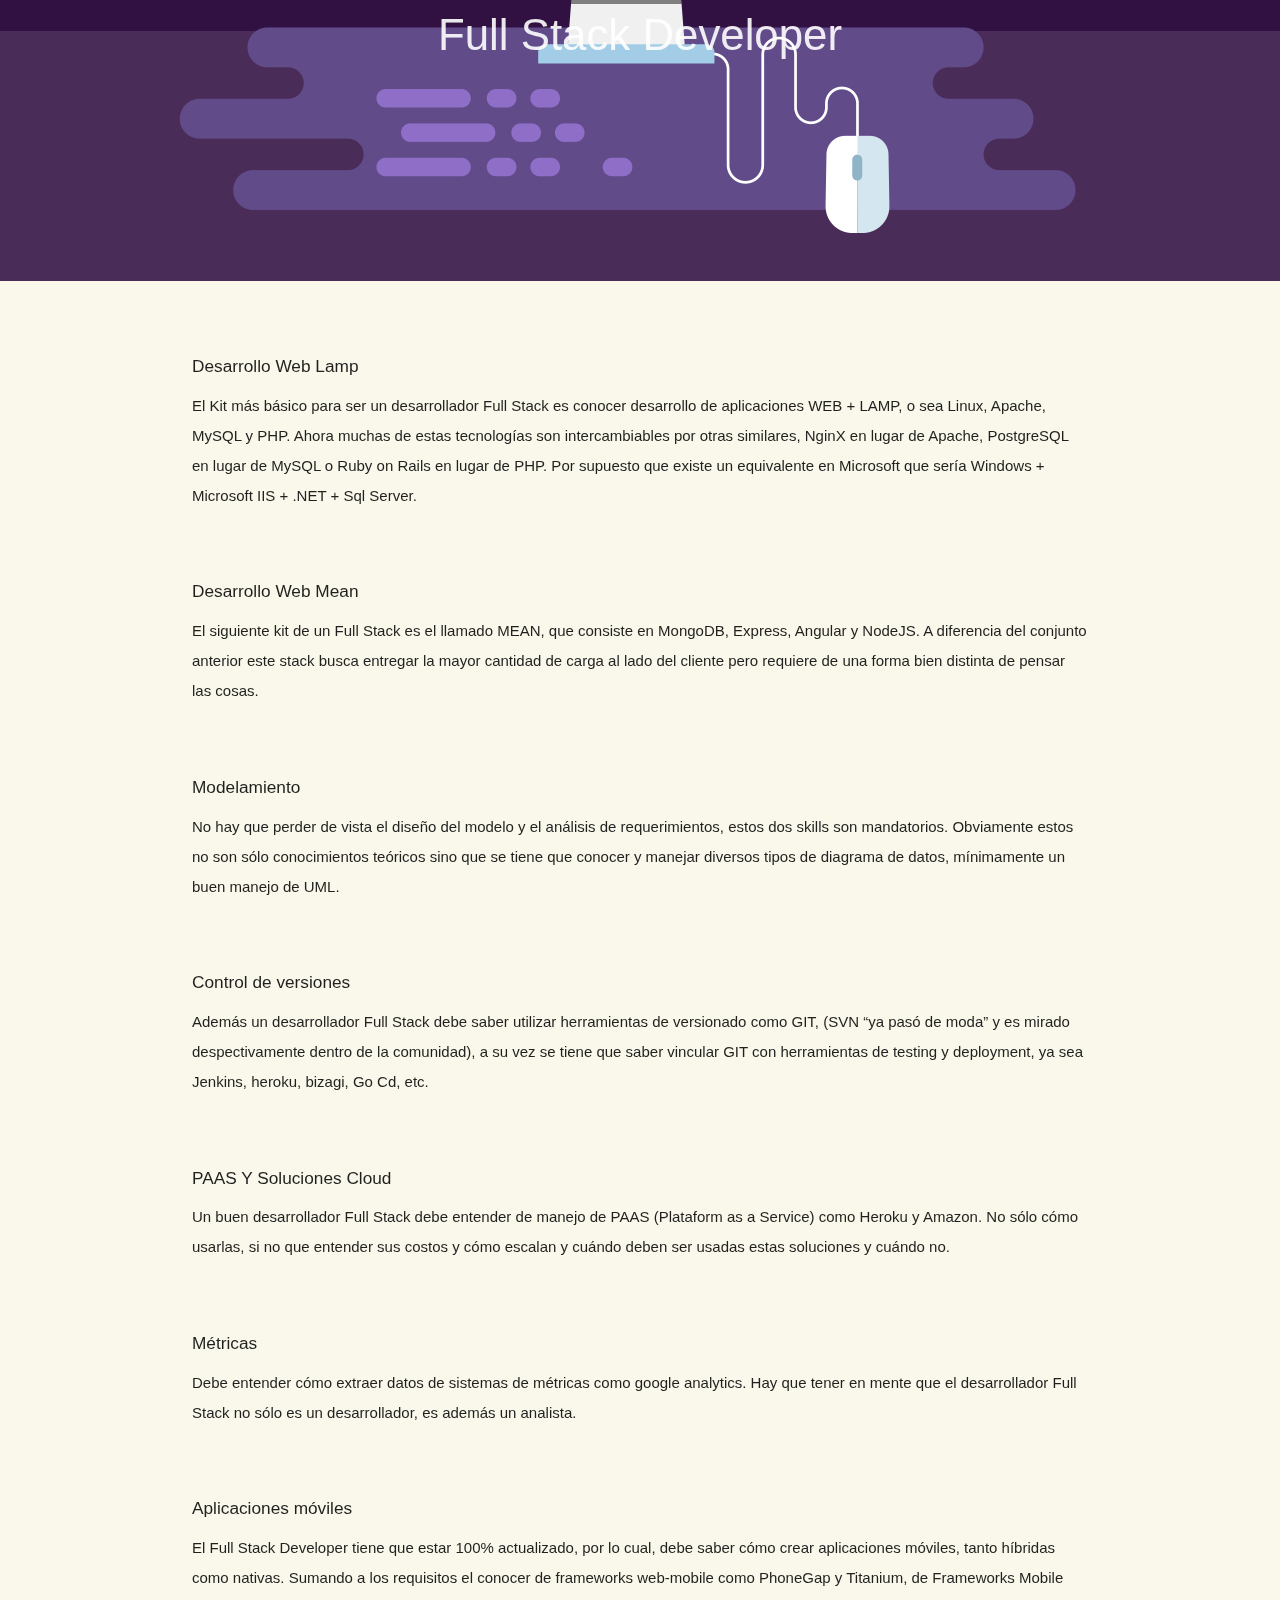
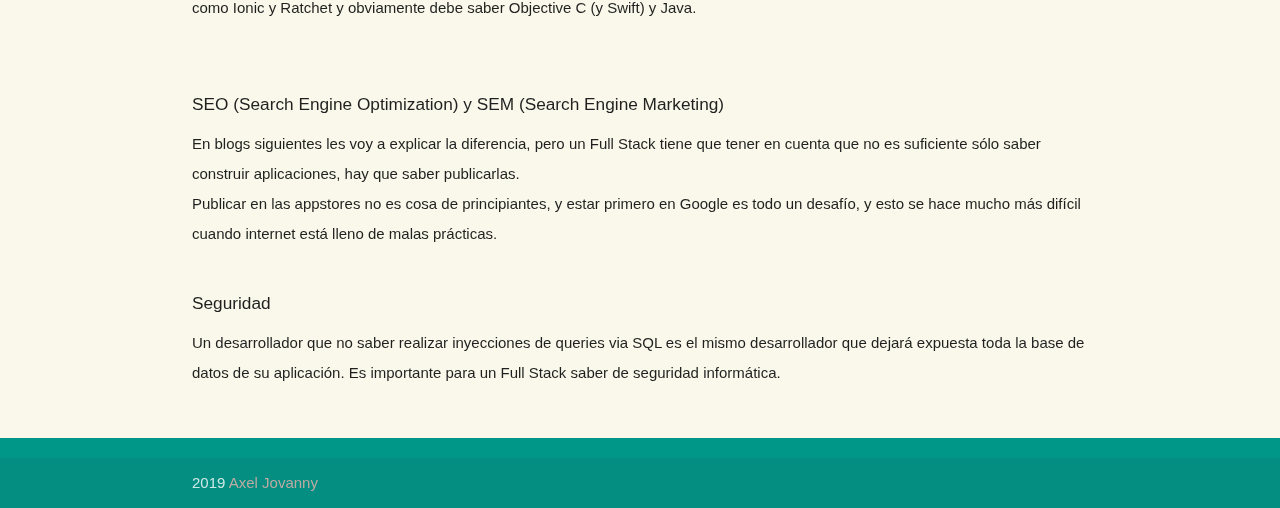
==== commit 4917b7b8: "avance escuela" ====
--- a/index.html
+++ b/index.html
@@ -6,15 +6,20 @@
   <title>Ingeniería Web</title>
 
   <!-- CSS  -->
+  <!--Import Google Icon Font-->
   <link href="https://fonts.googleapis.com/icon?family=Material+Icons" rel="stylesheet">
-  <link href="css/materialize.css" type="text/css" rel="stylesheet" media="screen,projection"/>
+  <!--Import materialize.css-->
+  <link type="text/css" rel="stylesheet" href="css/materialize.min.css"  media="screen,projection"/>
+
+  <!--Let browser know website is optimized for mobile-->
+  <meta name="viewport" content="width=device-width, initial-scale=1.0"/>
   <link href="css/style.css" type="text/css" rel="stylesheet" media="screen,projection"/>
 </head>
 <body>
 <!-- NAVBAR     -->
   <nav class="navito" role="navigation">
     <div class="nav-wrapper container">
-      <a id="logo-container" href="#" class="brand-logo">AxelJovany</a>
+      <a id="logo-container" href="#" class="brand-logo">Ingenirería WEB</a>
       <ul class="right hide-on-med-and-down">
         <li><a href="#FrontEnd">Front-End</a></li>
         <li><a href="#BackEnd">Back-End</a></li>
@@ -42,45 +47,45 @@
       <div class="row">
         <div class="col s12 center">
           <h3><i class="mdi-content-send brown-text"></i></h3>
-          <h3>Ingenireria WEB</h3>
-           <p class="left-align light">Al vivir en una época de transformación digital, todas las compañías necesitan un programador en sus equipos.
-            El mundo solia ser muy sencillo. Antes, para el desarrollo web solo teniamos HTML, CSS y Javascript; actualmente es mucho más complejo, pero conservando esta base.
+          <h2 class="teal-text ">Ingenirería WEB</h2>
+           <h5 class="left-align light">Al vivir en una época de transformación digital, todas las compañías necesitan un programador en sus equipos. <br>
+            El mundo solia ser muy sencillo. Antes, para el desarrollo web solo teniamos HTML, CSS y Javascript; actualmente es mucho más complejo, pero conservando esta base. <br>
             Ser desarrollador de aplicaciones es una de las carreras con más demanda y de más rápido aprendizaje de nuestra industria.
-          </p>
-        </div>
-      </div>
-
-      <!--   Icon Section   -->
+          </h5>
+        </div>
+      </div>
+
+<!-- Icon Section   -->
       <div class="row">
         <div class="col s12 m4">
           <div class="icon-block">
-            <h2 class="center brown-text"><i class="material-icons">flash_on</i></h2>
+            <h2 class="center teal-text"><i class="material-icons">flash_on</i></h2>
             <h5 class="center">¿Qué es Frontend?</h5>
 
-            <p class="light">Frontend es la parte de un programa o dispositivo a la que un usuario puede acceder directamente. Son todas las tecnologías de diseño y desarrollo web que corren en el navegador y que se encargan de la interactividad con los usuarios.
-              HTML, CSS y JavaScript son los lenguajes principales del Frontend, de los que se desprenden una cantidad de frameworks y librerías que expanden sus capacidades para crear cualquier tipo de interfaces de usuarios. React, Redux, Angular, Bootstrap, Foundation, LESS, Sass, Stylus y PostCSS son algunos de ellos.</p>
+            <h6 class="light">Frontend es la parte de un programa o dispositivo a la que un usuario puede acceder directamente. Son todas las tecnologías de diseño y desarrollo web que corren en el navegador y que se encargan de la interactividad con los usuarios. <br>
+              HTML, CSS y JavaScript son los lenguajes principales del Frontend, de los que se desprenden una cantidad de frameworks y librerías que expanden sus capacidades para crear cualquier tipo de interfaces de usuarios. React, Redux, Angular, Bootstrap, Foundation, LESS, Sass, Stylus y PostCSS son algunos de ellos.</h6>
           </div>
         </div>
 
         <div class="col s12 m4">
           <div class="icon-block">
-            <h2 class="center brown-text"><i class="material-icons">group</i></h2>
+            <h2 class="center teal-text"><i class="material-icons">group</i></h2>
             <h5 class="center">¿Qué es Backend?</h5>
 
-            <p class="light">Backend es la capa de acceso a datos de un software o cualquier dispositivo, que no es directamente accesible por los usuarios, además contiene la lógica de la aplicación que maneja dichos datos. El Backend también accede al servidor, que es una aplicación especializada que entiende la forma como el navegador solicita cosas.
-            Algunos de los lenguajes de programación de Backend son Python, PHP, Ruby, C# y Java, y así como en Frontend, cada uno de los anteriores tiene diferentes frameworks que te permiten trabajar mejor según el proyecto que estás desarrollando. En Platzi tenemos Django, Laravel, Ruby On Rails y ASP.Net, los hemos elegido sobre todo porque tienen una gran comunidad que los respalda.</p>
+            <h6 class="light">Backend es la capa de acceso a datos de un software o cualquier dispositivo, que no es directamente accesible por los usuarios, además contiene la lógica de la aplicación que maneja dichos datos. El Backend también accede al servidor, que es una aplicación especializada que entiende la forma como el navegador solicita cosas. <br>
+            Algunos de los lenguajes de programación de Backend son Python, PHP, Ruby, C# y Java, y así como en Frontend, cada uno de los anteriores tiene diferentes frameworks que te permiten trabajar mejor según el proyecto que estás desarrollando. En Platzi tenemos Django, Laravel, Ruby On Rails y ASP.Net, los hemos elegido sobre todo porque tienen una gran comunidad que los respalda.</h6>
           </div>
         </div>
 
         <div class="col s12 m4">
           <div class="icon-block">
-            <h2 class="center brown-text"><i class="material-icons">settings</i></h2>
+            <h2 class="center teal-text"><i class="material-icons">settings</i></h2>
             <h5 class="center">Full Stack developer</h5>
 
-            <p class="light">Las empresas demandan un Full Stack developer cuando buscan una persona técnica, que conozca bien todos los
+            <h6 class="light">Las empresas demandan un Full Stack developer cuando buscan una persona técnica, que conozca bien todos los
               aspectos del front-end, back-end, los diferentes sistemas operativos y componentes que quedan en el medio.
               <br>
-              Actualmente la demanda de desarrolladores de estas características va en aumento, ya que deben ser capaces de asumir diferentes tareas. </p>
+              Actualmente la demanda de desarrolladores de estas características va en aumento, ya que deben ser capaces de asumir diferentes tareas. </h6>
           </div>
         </div>
       </div>
@@ -88,16 +93,16 @@
     </div>
   </div>
 
-
+<!-- Front End Section   -->
   <div id="FrontEnd" class="parallax-container valign-wrapper">
     <div class="section no-pad-bot">
       <div class="container">
         <div class="row center">
-          <h3 class="header col s12 light">Front-End</h3>
-        </div>
-      </div>
-    </div>
-    <div class="parallax"><img src="background2.jpg" alt="Unsplashed background img 2"></div>
+          
+        </div>
+      </div>
+    </div>
+    <div class="parallax"><img src="front.jpg" alt="Front"></div>
   </div>
 
   <div class="container">
@@ -106,12 +111,13 @@
       <div class="row">
         <div class="col s12 center">
           <h3><i class="mdi-content-send brown-text"></i></h3>
-           <p class="left-align light">Lo podemos definir simplemente como las aplicaciones con las que el usuario final puede interactuar.</p>
-          <br><br>
-            <h5>Diseño web</h5>
-            <p class="left-align light">El punto de partida para todo aspirante a diseñador web es aprender las 2 tecnologías básicas. <br>
+          <h2 class="header col s12 strong teal-text">Front-End</h2>
+           <h5 class="left-align light">Lo podemos definir simplemente como las aplicaciones con las que el usuario final puede interactuar.</h5>
+          <br>
+            <h5 class="left-align">Diseño web</h5>
+            <h6 class="left-align light">El punto de partida para todo aspirante a diseñador web es aprender las 2 tecnologías básicas. <br>
               <strong>Html5: </strong> Define la estructura semántica de un sitio, mediante el uso de etiquetas. No es un lenguaje de programación. <br>
-              <strong>Css3: </strong> Define la apariencia del sitio web por medio de selectores. No es un lenguaje de programación.</p>
+              <strong>Css3: </strong> Define la apariencia del sitio web por medio de selectores. No es un lenguaje de programación.</h6>
           <br><br>
           <h5>Frameworks CSS</h5>
           <p class="left-align light">Un framework es un conjunto de hojas de estilos y herramientas gráficas preconstruidas con el objetivo que el desarrollador se centre
@@ -179,7 +185,7 @@
         </div>
       </div>
     </div>
-    <div class="parallax"><img src="background4.jpg" alt="Unsplashed background img 3"></div>
+    <div class="parallax"><img src="back.jpg" alt="Backend"></div>
   </div>
 
 <div class="container">
@@ -241,7 +247,7 @@
       </div>
     </div>
   </div>
-  <div class="parallax"><img src="background3.jpg" alt="Unsplashed background img 3"></div>
+  <div class="parallax"><img src="full.jpg" alt="Full"></div>
 </div>
 
 <div class="container">
--- a/css/style.css
+++ b/css/style.css
@@ -1,17 +1,20 @@
 .navito{
-  background-color: #40a798;
+  background-color: #76b39d;
 }
 nav ul a,
 nav .brand-logo {
-  color: #fff;
+  color: #222831;
+}
+body{
+  background-color: #f9f8eb;
 }
 
 p {
-  line-height: 2rem;
+  line-height: 2rem
 }
 
 .sidenav-trigger {
-  color: #fff;
+  color: #222831;
 }
 
 .parallax-container {
@@ -50,3 +53,4 @@
 footer.page-footer {
   margin: 0;
 }
+
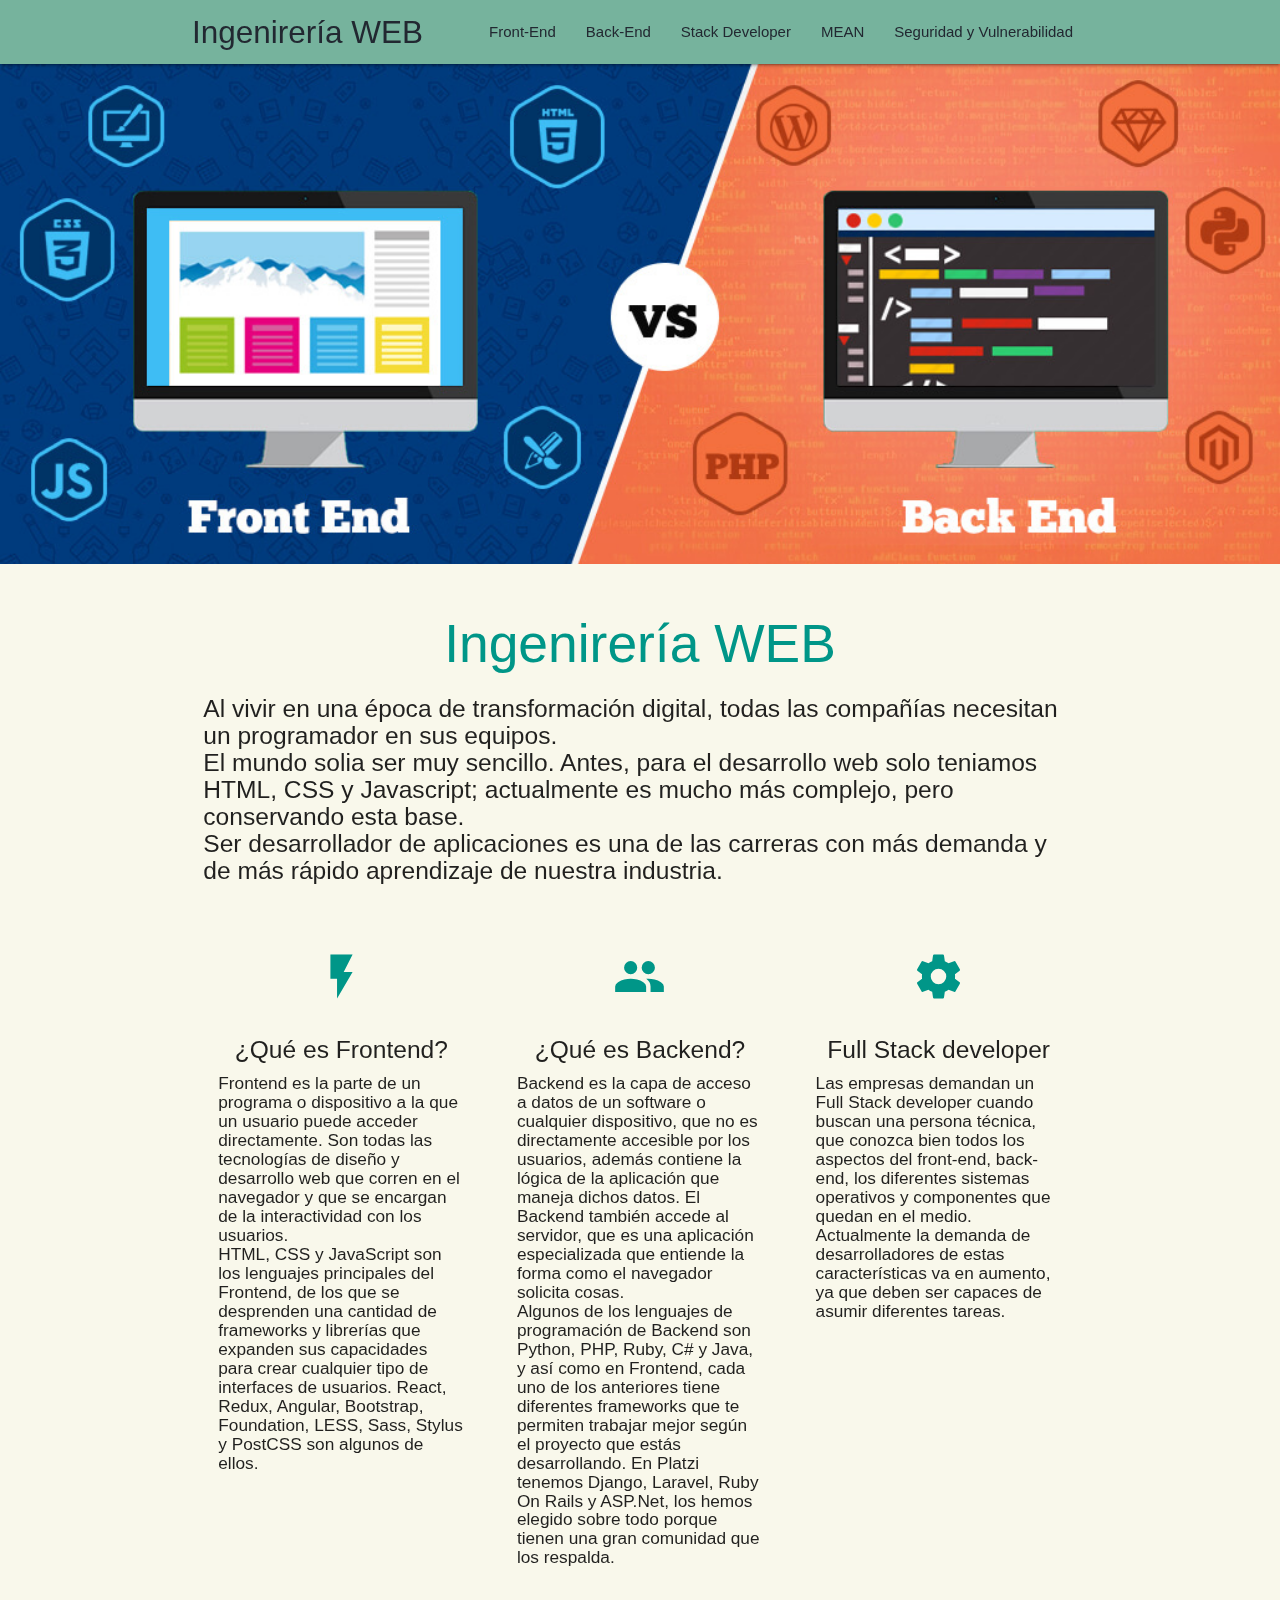
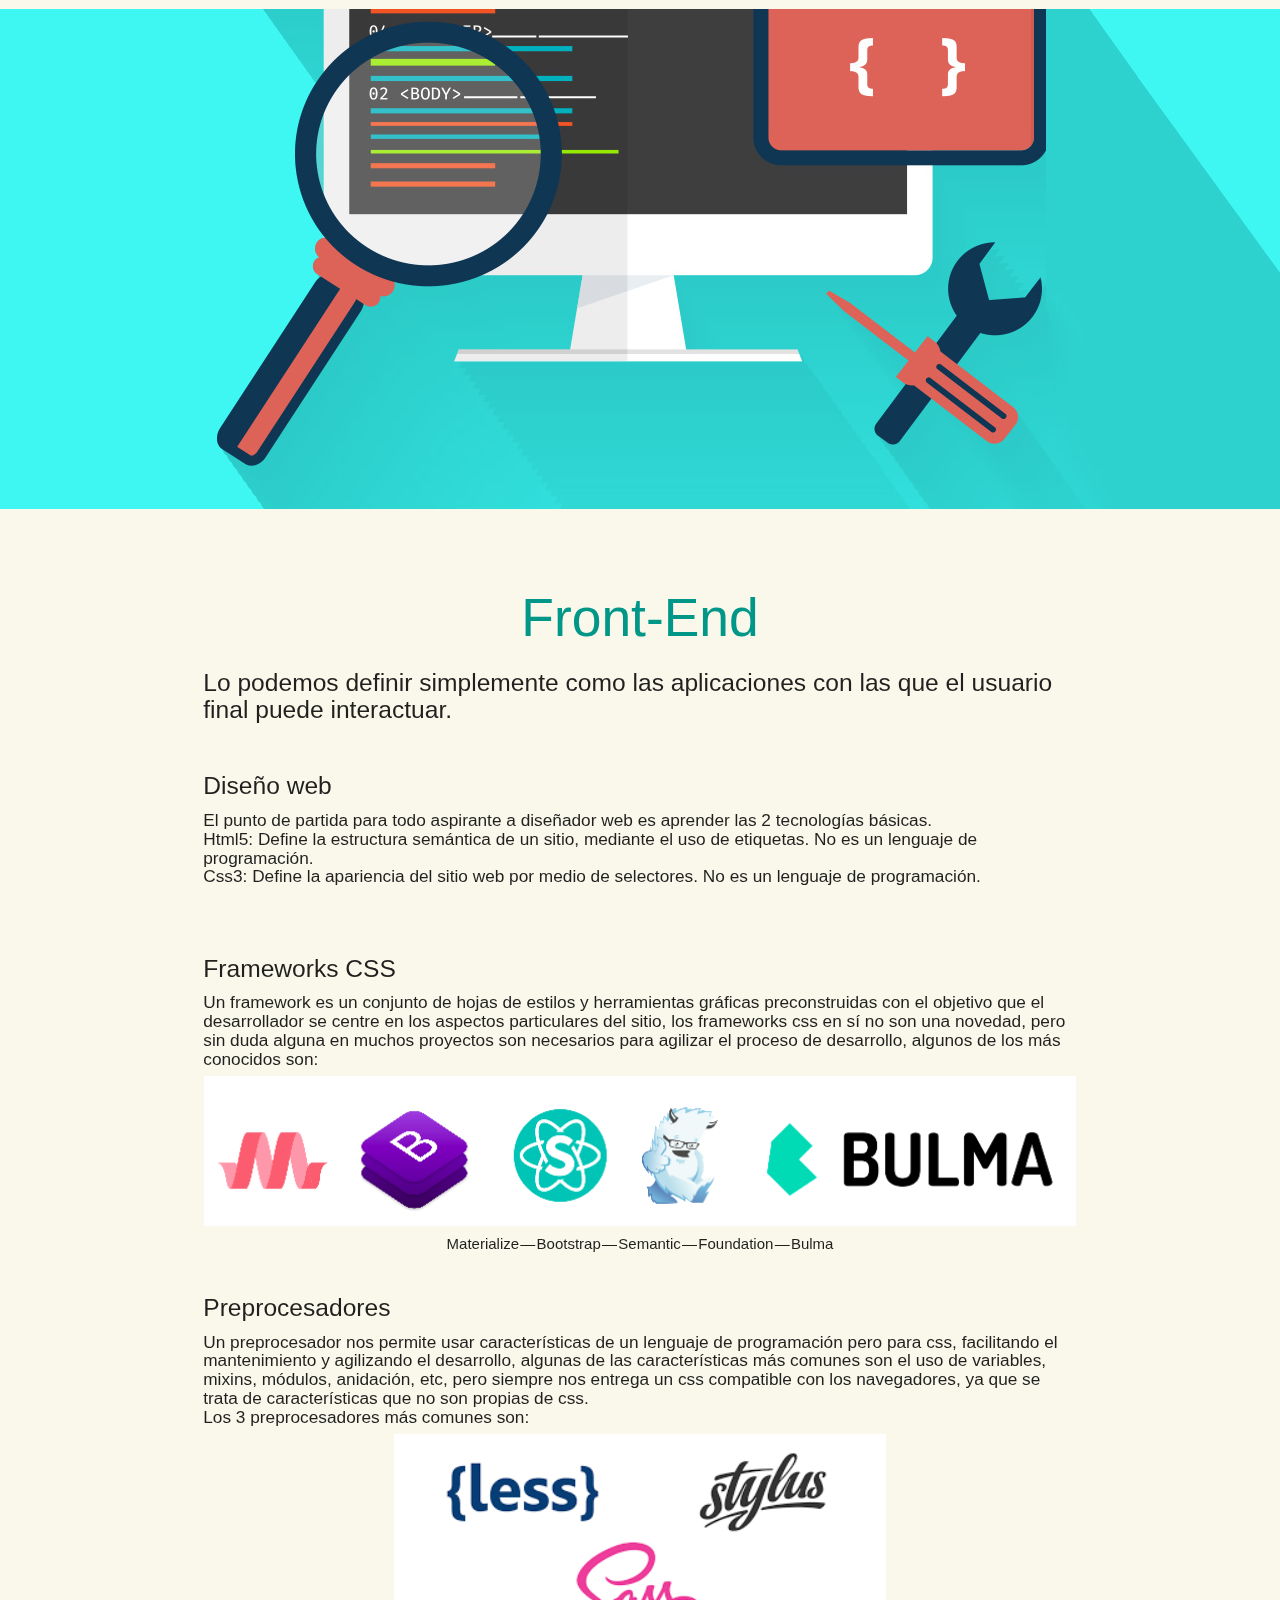
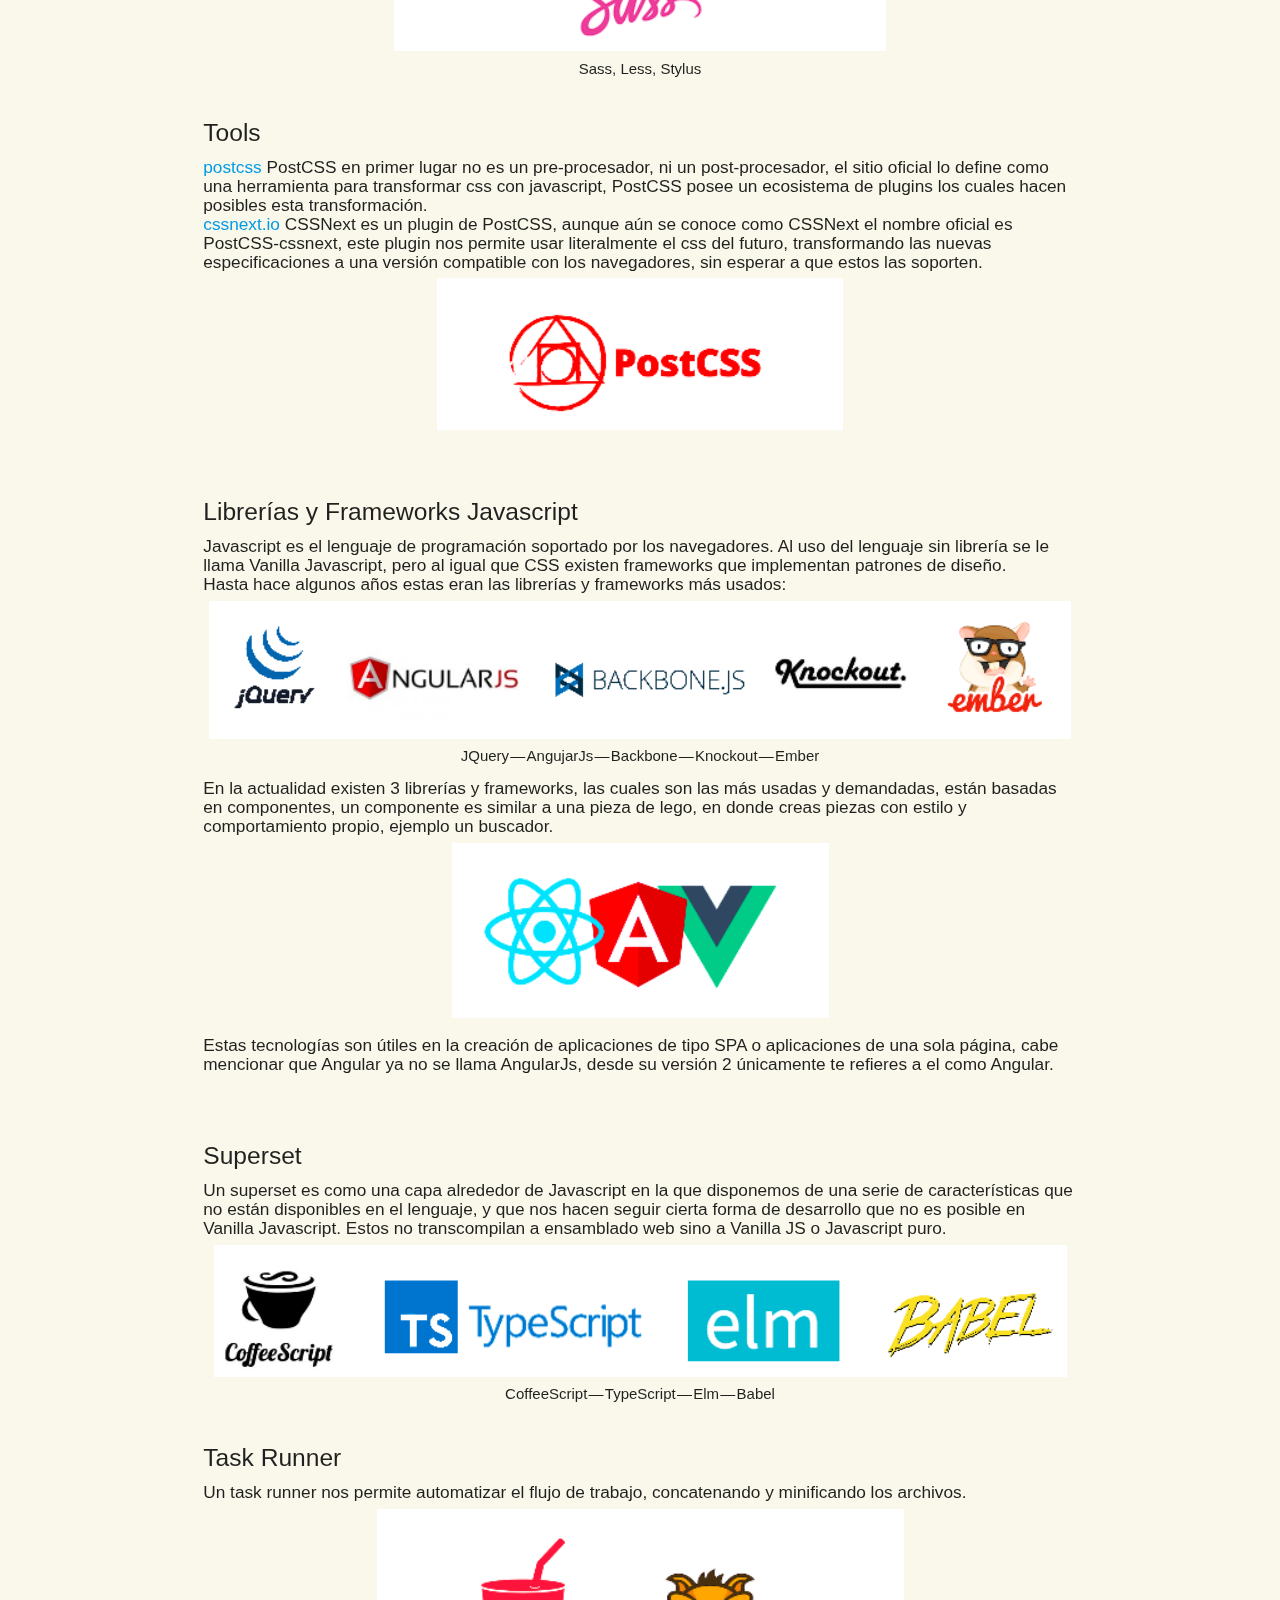
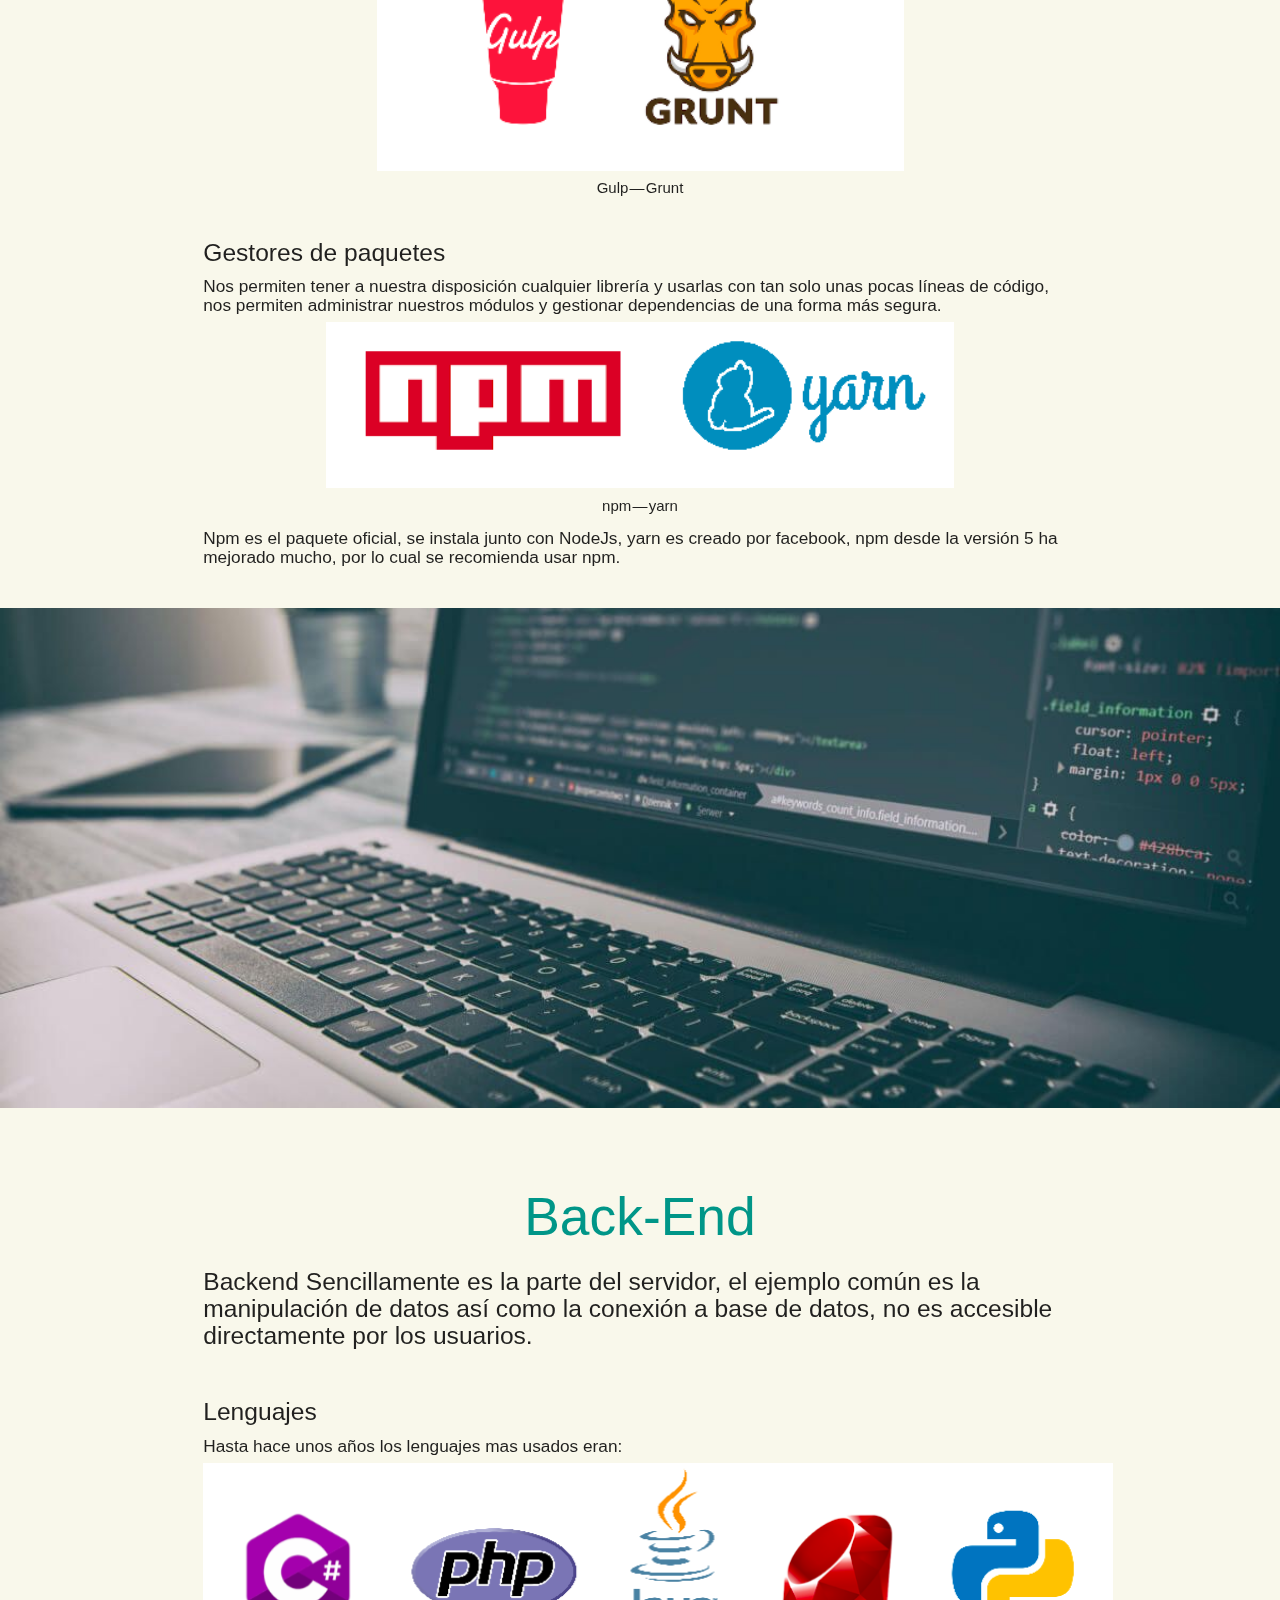
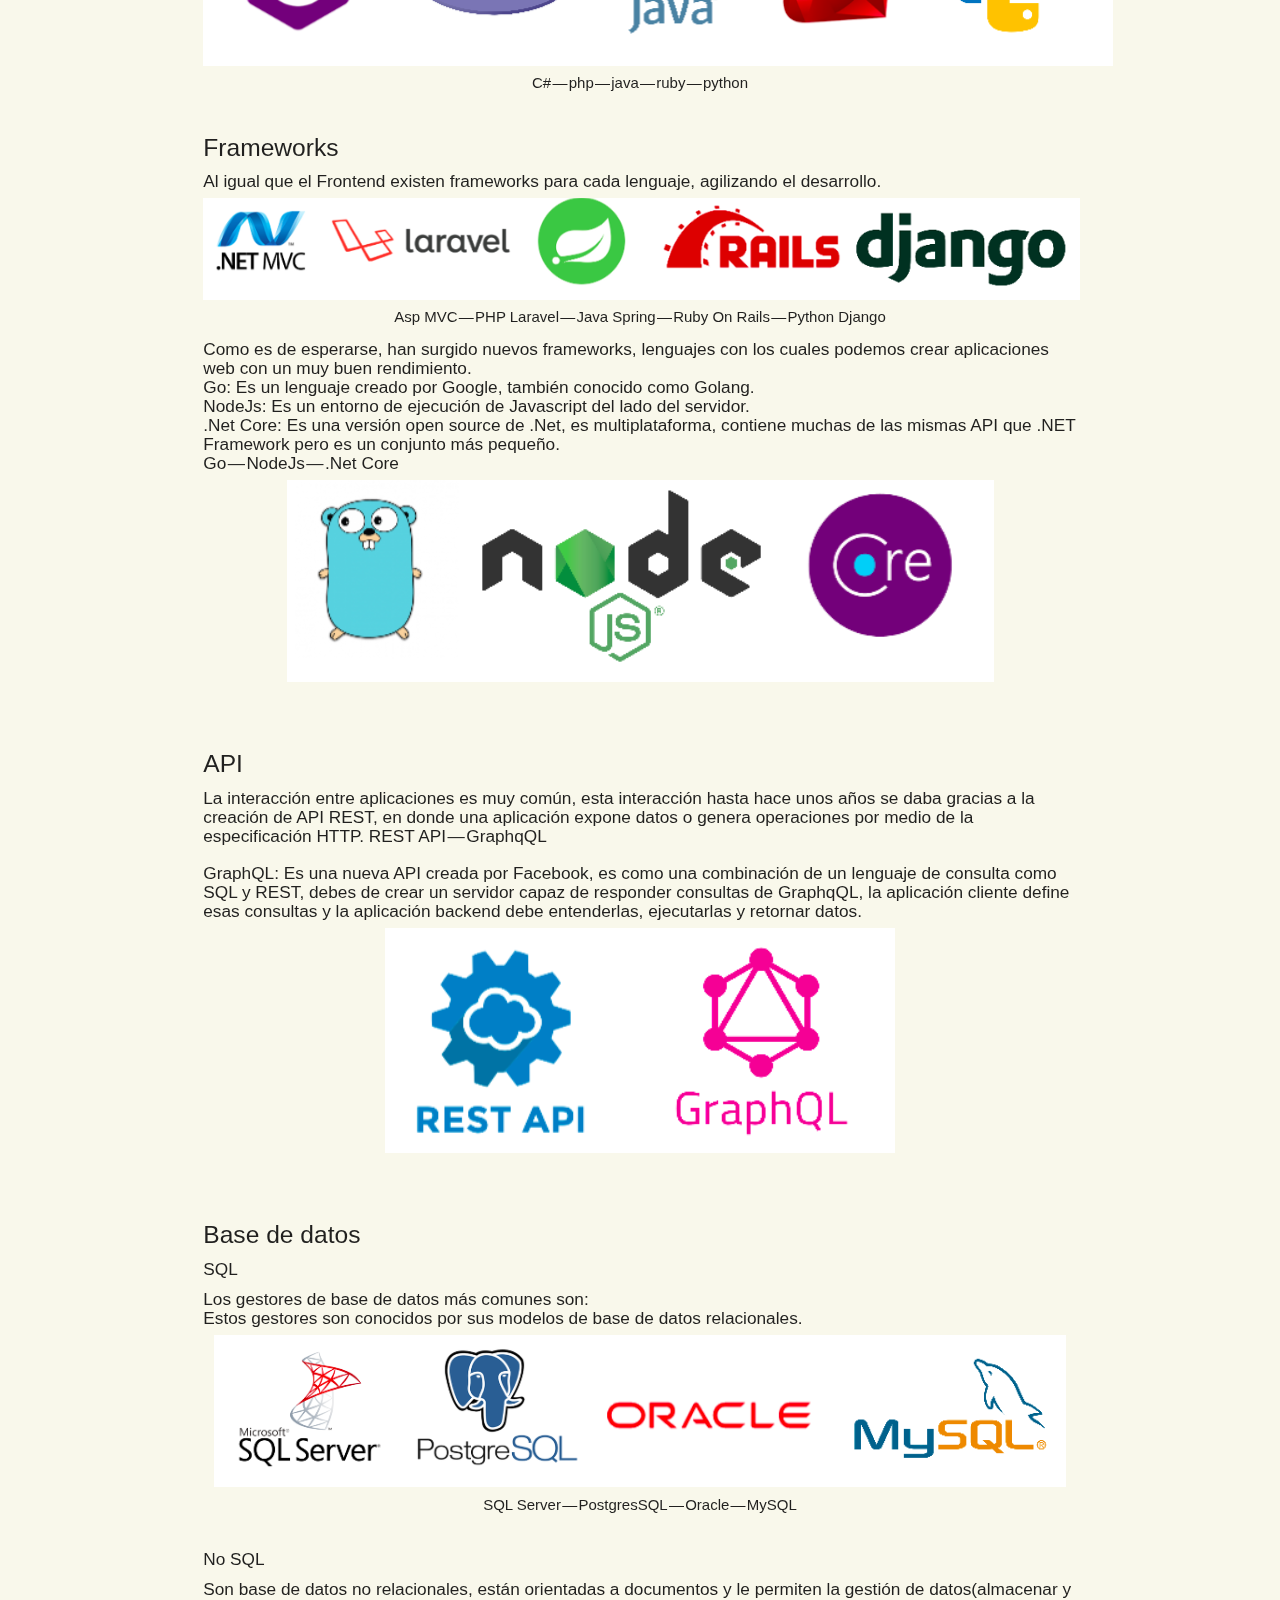
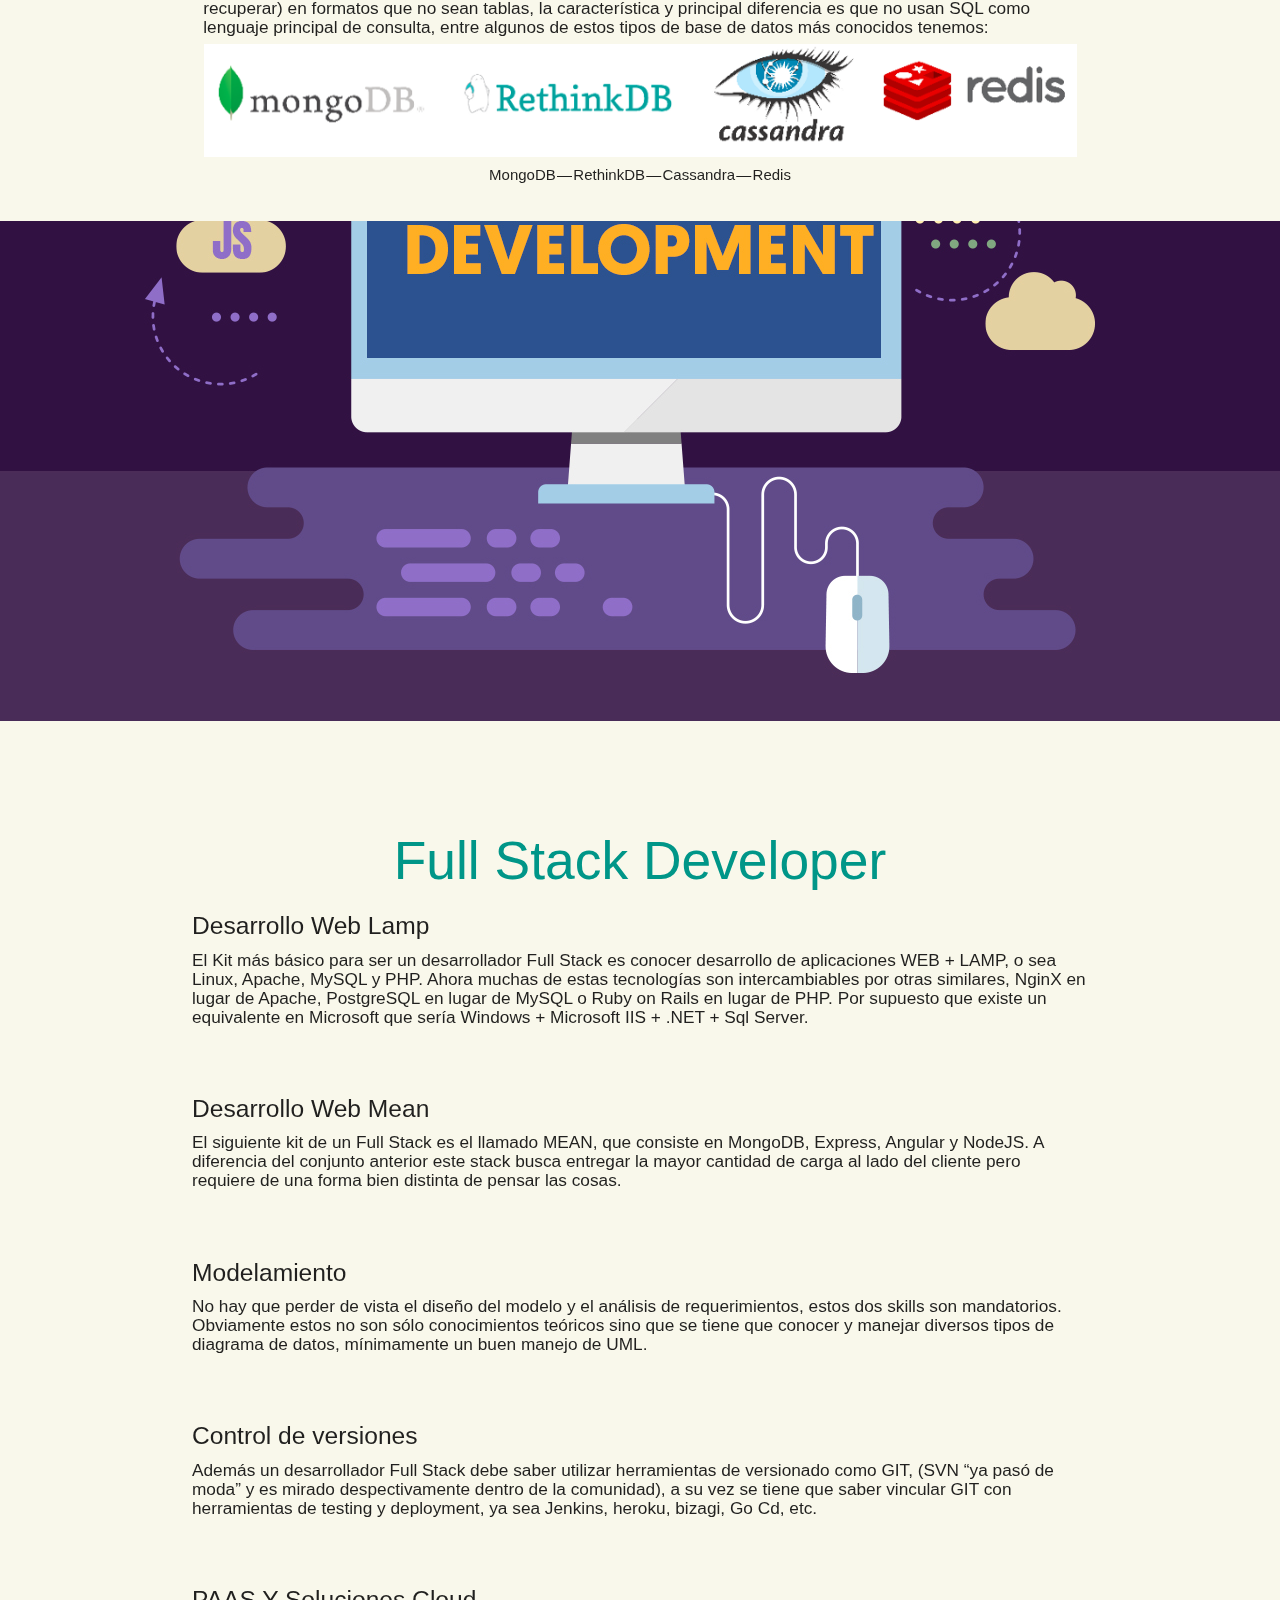
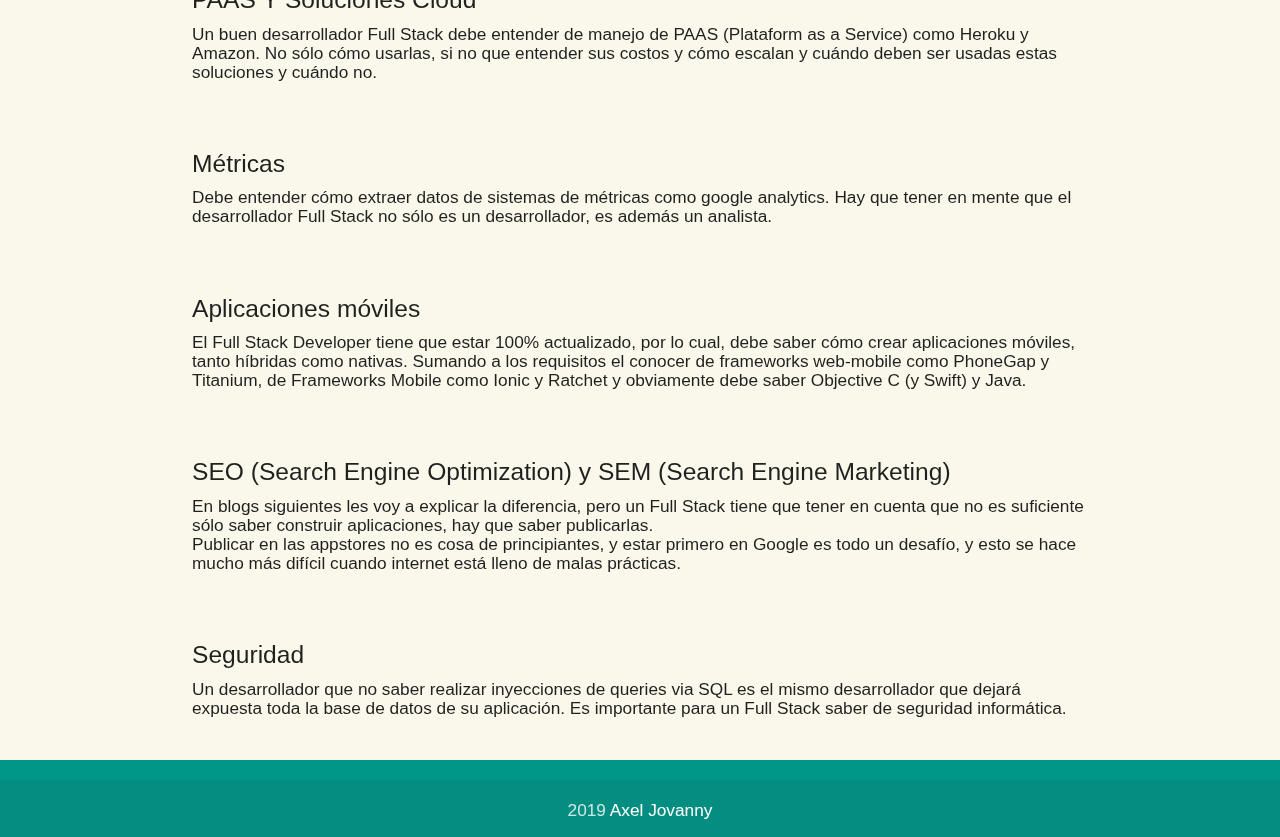
==== commit 78bc7c44: "Se termina info" ====
--- a/index.html
+++ b/index.html
@@ -1,319 +1,404 @@
 <!DOCTYPE html>
 <html lang="en">
 <head>
-  <meta http-equiv="Content-Type" content="text/html; charset=UTF-8"/>
-  <meta name="viewport" content="width=device-width, initial-scale=1"/>
-  <title>Ingeniería Web</title>
-
-  <!-- CSS  -->
-  <!--Import Google Icon Font-->
-  <link href="https://fonts.googleapis.com/icon?family=Material+Icons" rel="stylesheet">
-  <!--Import materialize.css-->
-  <link type="text/css" rel="stylesheet" href="css/materialize.min.css"  media="screen,projection"/>
-
-  <!--Let browser know website is optimized for mobile-->
-  <meta name="viewport" content="width=device-width, initial-scale=1.0"/>
-  <link href="css/style.css" type="text/css" rel="stylesheet" media="screen,projection"/>
+    <meta http-equiv="Content-Type" content="text/html; charset=UTF-8"/>
+    <meta name="viewport" content="width=device-width, initial-scale=1"/>
+    <title>Ingeniería Web</title>
+
+    <!-- CSS  -->
+    <!--Import Google Icon Font-->
+    <link href="https://fonts.googleapis.com/icon?family=Material+Icons" rel="stylesheet">
+    <!--Import materialize.css-->
+    <link type="text/css" rel="stylesheet" href="css/materialize.min.css" media="screen,projection"/>
+
+    <!--Let browser know website is optimized for mobile-->
+    <meta name="viewport" content="width=device-width, initial-scale=1.0"/>
+    <link href="css/style.css" type="text/css" rel="stylesheet" media="screen,projection"/>
 </head>
 <body>
 <!-- NAVBAR     -->
-  <nav class="navito" role="navigation">
+<nav class="navito" role="navigation">
     <div class="nav-wrapper container">
-      <a id="logo-container" href="#" class="brand-logo">Ingenirería WEB</a>
-      <ul class="right hide-on-med-and-down">
-        <li><a href="#FrontEnd">Front-End</a></li>
-        <li><a href="#BackEnd">Back-End</a></li>
-        <li><a href="#StackDeveloper">Stack Developer</a></li>
-        <li><a href="#MEAN">MEAN</a></li>
-      </ul>
-
-      <ul id="nav-mobile" class="sidenav">
-        <li><a href="#FrontEnd">Front-End</a></li>
-        <li><a href="#BackEnd">Back-End</a></li>
-        <li><a href="#StackDeveloper">Stack Developer</a></li>
-        <li><a href="#MEAN">MEAN</a></li>
-      </ul>
-      <a href="#" data-target="nav-mobile" class="sidenav-trigger"><i class="material-icons">menu</i></a>
-    </div>
-  </nav>
-
-  <div id="index-banner" class="parallax-container">
+        <a id="logo-container" href="#" class="brand-logo">Ingenirería WEB</a>
+        <ul class="right hide-on-med-and-down">
+            <li><a href="#FrontEnd">Front-End</a></li>
+            <li><a href="#BackEnd">Back-End</a></li>
+            <li><a href="#StackDeveloper">Stack Developer</a></li>
+            <li><a href="mean.html">MEAN</a></li>
+            <li><a href="seguridad.html">Seguridad y Vulnerabilidad</a></li>
+
+        </ul>
+
+        <ul id="nav-mobile" class="sidenav">
+            <li><a href="#FrontEnd">Front-End</a></li>
+            <li><a href="#BackEnd">Back-End</a></li>
+            <li><a href="#StackDeveloper">Stack Developer</a></li>
+            <li><a href="mean.html">MEAN</a></li>
+            <li><a href="seguridad.html">Seguridad y Vulnerabilidad</a></li>
+        </ul>
+        <a href="#" data-target="nav-mobile" class="sidenav-trigger"><i class="material-icons">menu</i></a>
+    </div>
+</nav>
+
+<div id="index-banner" class="parallax-container">
     <div class="parallax"><img src="background1.jpg" alt="Unsplashed background img 1"></div>
-  </div>
-
-
-  <div class="container">
+</div>
+
+
+<div class="container">
     <div class="section">
-      <div class="row">
-        <div class="col s12 center">
-          <h3><i class="mdi-content-send brown-text"></i></h3>
-          <h2 class="teal-text ">Ingenirería WEB</h2>
-           <h5 class="left-align light">Al vivir en una época de transformación digital, todas las compañías necesitan un programador en sus equipos. <br>
-            El mundo solia ser muy sencillo. Antes, para el desarrollo web solo teniamos HTML, CSS y Javascript; actualmente es mucho más complejo, pero conservando esta base. <br>
-            Ser desarrollador de aplicaciones es una de las carreras con más demanda y de más rápido aprendizaje de nuestra industria.
-          </h5>
-        </div>
-      </div>
-
-<!-- Icon Section   -->
-      <div class="row">
-        <div class="col s12 m4">
-          <div class="icon-block">
-            <h2 class="center teal-text"><i class="material-icons">flash_on</i></h2>
-            <h5 class="center">¿Qué es Frontend?</h5>
-
-            <h6 class="light">Frontend es la parte de un programa o dispositivo a la que un usuario puede acceder directamente. Son todas las tecnologías de diseño y desarrollo web que corren en el navegador y que se encargan de la interactividad con los usuarios. <br>
-              HTML, CSS y JavaScript son los lenguajes principales del Frontend, de los que se desprenden una cantidad de frameworks y librerías que expanden sus capacidades para crear cualquier tipo de interfaces de usuarios. React, Redux, Angular, Bootstrap, Foundation, LESS, Sass, Stylus y PostCSS son algunos de ellos.</h6>
-          </div>
-        </div>
-
-        <div class="col s12 m4">
-          <div class="icon-block">
-            <h2 class="center teal-text"><i class="material-icons">group</i></h2>
-            <h5 class="center">¿Qué es Backend?</h5>
-
-            <h6 class="light">Backend es la capa de acceso a datos de un software o cualquier dispositivo, que no es directamente accesible por los usuarios, además contiene la lógica de la aplicación que maneja dichos datos. El Backend también accede al servidor, que es una aplicación especializada que entiende la forma como el navegador solicita cosas. <br>
-            Algunos de los lenguajes de programación de Backend son Python, PHP, Ruby, C# y Java, y así como en Frontend, cada uno de los anteriores tiene diferentes frameworks que te permiten trabajar mejor según el proyecto que estás desarrollando. En Platzi tenemos Django, Laravel, Ruby On Rails y ASP.Net, los hemos elegido sobre todo porque tienen una gran comunidad que los respalda.</h6>
-          </div>
-        </div>
-
-        <div class="col s12 m4">
-          <div class="icon-block">
-            <h2 class="center teal-text"><i class="material-icons">settings</i></h2>
-            <h5 class="center">Full Stack developer</h5>
-
-            <h6 class="light">Las empresas demandan un Full Stack developer cuando buscan una persona técnica, que conozca bien todos los
-              aspectos del front-end, back-end, los diferentes sistemas operativos y componentes que quedan en el medio.
-              <br>
-              Actualmente la demanda de desarrolladores de estas características va en aumento, ya que deben ser capaces de asumir diferentes tareas. </h6>
-          </div>
-        </div>
-      </div>
-
-    </div>
-  </div>
+        <div class="row">
+            <div class="col s12 center">
+                <h3><i class="mdi-content-send brown-text"></i></h3>
+                <h2 class="teal-text ">Ingenirería WEB</h2>
+                <h5 class="left-align light">Al vivir en una época de transformación digital, todas las compañías
+                    necesitan un programador en sus equipos. <br>
+                    El mundo solia ser muy sencillo. Antes, para el desarrollo web solo teniamos HTML, CSS y Javascript;
+                    actualmente es mucho más complejo, pero conservando esta base. <br>
+                    Ser desarrollador de aplicaciones es una de las carreras con más demanda y de más rápido aprendizaje
+                    de nuestra industria.
+                </h5>
+            </div>
+        </div>
+
+        <!-- Icon Section   -->
+        <div class="row">
+            <div class="col s12 m4">
+                <div class="icon-block">
+                    <h2 class="center teal-text"><i class="material-icons">flash_on</i></h2>
+                    <h5 class="center">¿Qué es Frontend?</h5>
+
+                    <h6 class="light">Frontend es la parte de un programa o dispositivo a la que un usuario puede
+                        acceder directamente. Son todas las tecnologías de diseño y desarrollo web que corren en el
+                        navegador y que se encargan de la interactividad con los usuarios. <br>
+                        HTML, CSS y JavaScript son los lenguajes principales del Frontend, de los que se desprenden una
+                        cantidad de frameworks y librerías que expanden sus capacidades para crear cualquier tipo de
+                        interfaces de usuarios. React, Redux, Angular, Bootstrap, Foundation, LESS, Sass, Stylus y
+                        PostCSS son algunos de ellos.</h6>
+                </div>
+            </div>
+
+            <div class="col s12 m4">
+                <div class="icon-block">
+                    <h2 class="center teal-text"><i class="material-icons">group</i></h2>
+                    <h5 class="center">¿Qué es Backend?</h5>
+
+                    <h6 class="light">Backend es la capa de acceso a datos de un software o cualquier dispositivo, que
+                        no es directamente accesible por los usuarios, además contiene la lógica de la aplicación que
+                        maneja dichos datos. El Backend también accede al servidor, que es una aplicación especializada
+                        que entiende la forma como el navegador solicita cosas. <br>
+                        Algunos de los lenguajes de programación de Backend son Python, PHP, Ruby, C# y Java, y así como
+                        en Frontend, cada uno de los anteriores tiene diferentes frameworks que te permiten trabajar
+                        mejor según el proyecto que estás desarrollando. En Platzi tenemos Django, Laravel, Ruby On
+                        Rails y ASP.Net, los hemos elegido sobre todo porque tienen una gran comunidad que los respalda.
+                    </h6>
+                </div>
+            </div>
+
+            <div class="col s12 m4">
+                <div class="icon-block">
+                    <h2 class="center teal-text"><i class="material-icons">settings</i></h2>
+                    <h5 class="center">Full Stack developer</h5>
+
+                    <h6 class="light">Las empresas demandan un Full Stack developer cuando buscan una persona técnica,
+                        que conozca bien todos los
+                        aspectos del front-end, back-end, los diferentes sistemas operativos y componentes que quedan en
+                        el medio.
+                        <br>
+                        Actualmente la demanda de desarrolladores de estas características va en aumento, ya que deben
+                        ser capaces de asumir diferentes tareas. </h6>
+                </div>
+            </div>
+        </div>
+
+    </div>
+</div>
 
 <!-- Front End Section   -->
-  <div id="FrontEnd" class="parallax-container valign-wrapper">
+<div id="FrontEnd" class="parallax-container valign-wrapper">
     <div class="section no-pad-bot">
-      <div class="container">
-        <div class="row center">
-          
-        </div>
-      </div>
+        <div class="container">
+            <div class="row center">
+
+            </div>
+        </div>
     </div>
     <div class="parallax"><img src="front.jpg" alt="Front"></div>
-  </div>
-
-  <div class="container">
+</div>
+
+<div class="container">
     <div class="section">
 
-      <div class="row">
-        <div class="col s12 center">
-          <h3><i class="mdi-content-send brown-text"></i></h3>
-          <h2 class="header col s12 strong teal-text">Front-End</h2>
-           <h5 class="left-align light">Lo podemos definir simplemente como las aplicaciones con las que el usuario final puede interactuar.</h5>
-          <br>
-            <h5 class="left-align">Diseño web</h5>
-            <h6 class="left-align light">El punto de partida para todo aspirante a diseñador web es aprender las 2 tecnologías básicas. <br>
-              <strong>Html5: </strong> Define la estructura semántica de un sitio, mediante el uso de etiquetas. No es un lenguaje de programación. <br>
-              <strong>Css3: </strong> Define la apariencia del sitio web por medio de selectores. No es un lenguaje de programación.</h6>
-          <br><br>
-          <h5>Frameworks CSS</h5>
-          <p class="left-align light">Un framework es un conjunto de hojas de estilos y herramientas gráficas preconstruidas con el objetivo que el desarrollador se centre
-            en los aspectos particulares del sitio, los frameworks css en sí no son una novedad, pero sin duda alguna en muchos proyectos son necesarios
-            para agilizar el proceso de desarrollo, algunos de los más conocidos son: </p>
-          <strong>Materialize — Bootstrap — Semantic — Foundation — Bulma</strong>
-          <br><br>
-          <h5>Preprocesadores</h5>
-           <p class="left-align light">Un preprocesador nos permite usar características de un lenguaje de programación pero para css, facilitando el mantenimiento y agilizando
-             el desarrollo, algunas de las características más comunes son el uso de variables, mixins, módulos, anidación, etc, pero siempre nos entrega
-             un css compatible con los navegadores, ya que se trata de características que no son propias de css. <br>
-             Los 3 preprocesadores más comunes son:</p>
-            <strong>Sass, Less, Stylus</strong>
-          <br><br>
-          <h5>Tools</h5>
-            <p class="left-align light"><a href="https://postcss.org">postcss</a>
-              PostCSS en primer lugar no es un pre-procesador, ni un post-procesador, el sitio oficial lo define como una herramienta para transformar css con
-              javascript, PostCSS posee un ecosistema de plugins los cuales hacen posibles esta transformación. <br>
-              <a href="http://cssnext.io">cssnext.io</a>
-              CSSNext es un plugin de PostCSS, aunque aún se conoce como CSSNext el nombre oficial es PostCSS-cssnext, este plugin nos permite usar literalmente
-              el css del futuro, transformando las nuevas especificaciones a una versión compatible con los navegadores, sin esperar a que estos las soporten.
-            </p>
-          <br><br>
-          <h5>Librerías y Frameworks Javascript</h5>
-            <p class="left-align light">Javascript es el lenguaje de programación soportado por los navegadores. Al uso del lenguaje sin librería se le llama Vanilla Javascript,
-              pero al igual que CSS existen frameworks que implementan patrones de diseño. <br>
-              Hasta hace algunos años estas eran las librerías y frameworks más usados:</p>
-             <strong>JQuery — AngujarJs — Backbone — Knockout — Ember</strong>
-          <br>
-          <p class="left-align light">En la actualidad existen 3 librerías y frameworks, las cuales son las más usadas y demandadas, están basadas en componentes, un componente es similar
-          a una pieza de lego, en donde creas piezas con estilo y comportamiento propio, ejemplo un buscador.</p>
-
-          <p class="left-align light"> Estas tecnologías son útiles en la creación de aplicaciones de tipo SPA o aplicaciones de una sola página, cabe mencionar
-            que Angular ya no se llama AngularJs, desde su versión 2 únicamente te refieres a el como Angular.</p>
-          <br><br>
-         <h5>Superset</h5>
-          <p class="left-align light"> Un superset es como una capa alrededor de Javascript en la que disponemos de una serie de características que no están
-            disponibles en el lenguaje, y que nos hacen seguir cierta forma de desarrollo que no es posible en Vanilla Javascript. Estos no transcompilan a
-            ensamblado web sino a Vanilla JS o Javascript puro.</p>
-          <strong>CoffeeScript — TypeScript — Elm — Babel</strong>
-          <br><br>
-          <h5>Task Runner</h5>
-          <p class="left-align light">Un task runner nos permite automatizar el flujo de trabajo, concatenando y minificando los archivos.</p>
-          <strong>Gulp — Grunt</strong>
-          <br><br>
-          <h5>Gestores de paquetes</h5>
-          <p class="left-align light">
-          Nos permiten tener a nuestra disposición cualquier librería y usarlas con tan solo unas pocas líneas de código, nos permiten administrar
-            nuestros módulos y gestionar dependencias de una forma más segura.</p>
-          <strong>npm — yarn</strong>
-          <p class="left-align light">Npm es el paquete oficial, se instala junto con NodeJs, yarn es creado por facebook, npm desde la versión 5
-            ha mejorado mucho, por lo cual se recomienda usar npm.</p>
-        </div>
-      </div>
-
-    </div>
-  </div>
-
-
-  <div id="BackEnd" class="parallax-container valign-wrapper">
+        <div class="row">
+            <div class="col s12 center">
+                <h3><i class="mdi-content-send brown-text"></i></h3>
+                <h2 class="header col s12 strong teal-text">Front-End</h2>
+                <h5 class="left-align light">Lo podemos definir simplemente como las aplicaciones con las que el usuario
+                    final puede interactuar.</h5>
+                <br>
+                <h5 class="left-align">Diseño web</h5>
+                <h6 class="left-align light">El punto de partida para todo aspirante a diseñador web es aprender las 2
+                    tecnologías básicas. <br>
+                    <strong>Html5: </strong> Define la estructura semántica de un sitio, mediante el uso de etiquetas.
+                    No es un lenguaje de programación. <br>
+                    <strong>Css3: </strong> Define la apariencia del sitio web por medio de selectores. No es un
+                    lenguaje de programación.</h6>
+                <br><br>
+                <h5 class="left-align">Frameworks CSS</h5>
+                <h6 class="left-align light">Un framework es un conjunto de hojas de estilos y herramientas gráficas
+                    preconstruidas con el objetivo que el desarrollador se centre
+                    en los aspectos particulares del sitio, los frameworks css en sí no son una novedad, pero sin duda
+                    alguna en muchos proyectos son necesarios
+                    para agilizar el proceso de desarrollo, algunos de los más conocidos son: </h6>
+                <img src="images/framecss.png" alt=""> <br>
+                <strong>Materialize — Bootstrap — Semantic — Foundation — Bulma</strong>
+                <br><br>
+                <h5 class="left-align">Preprocesadores</h5>
+                <h6 class="left-align light">Un preprocesador nos permite usar características de un lenguaje de
+                    programación pero para css, facilitando el mantenimiento y agilizando
+                    el desarrollo, algunas de las características más comunes son el uso de variables, mixins, módulos,
+                    anidación, etc, pero siempre nos entrega
+                    un css compatible con los navegadores, ya que se trata de características que no son propias de css.
+                    <br>
+                    Los 3 preprocesadores más comunes son:</h6>
+                <img src="images/prepro.png" alt=""> <br>
+                <strong>Sass, Less, Stylus</strong>
+                <br><br>
+                <h5 class="left-align">Tools</h5>
+                <h6 class="left-align light"><a href="https://postcss.org">postcss</a>
+                    PostCSS en primer lugar no es un pre-procesador, ni un post-procesador, el sitio oficial lo define
+                    como una herramienta para transformar css con
+                    javascript, PostCSS posee un ecosistema de plugins los cuales hacen posibles esta transformación.
+                    <br>
+                    <a href="http://cssnext.io">cssnext.io</a>
+                    CSSNext es un plugin de PostCSS, aunque aún se conoce como CSSNext el nombre oficial es
+                    PostCSS-cssnext, este plugin nos permite usar literalmente
+                    el css del futuro, transformando las nuevas especificaciones a una versión compatible con los
+                    navegadores, sin esperar a que estos las soporten.
+                </h6>
+                <img src="images/tools.png" alt=""> <br>
+                <br><br>
+                <h5 class="left-align">Librerías y Frameworks Javascript</h5>
+                <h6 class="left-align light">Javascript es el lenguaje de programación soportado por los navegadores. Al
+                    uso del lenguaje sin librería se le llama Vanilla Javascript,
+                    pero al igual que CSS existen frameworks que implementan patrones de diseño. <br>
+                    Hasta hace algunos años estas eran las librerías y frameworks más usados:</h6>
+                <img src="images/librejs.png" alt=""> <br>
+                <strong>JQuery — AngujarJs — Backbone — Knockout — Ember</strong>
+                <br>
+                <h6 class="left-align light">En la actualidad existen 3 librerías y frameworks, las cuales son las más
+                    usadas y demandadas, están basadas en componentes, un componente es similar
+                    a una pieza de lego, en donde creas piezas con estilo y comportamiento propio, ejemplo un
+                    buscador.</h6>
+                <img src="images/framejs.png" alt=""><br>
+
+                <h6 class="left-align light"> Estas tecnologías son útiles en la creación de aplicaciones de tipo SPA o
+                    aplicaciones de una sola página, cabe mencionar
+                    que Angular ya no se llama AngularJs, desde su versión 2 únicamente te refieres a el como
+                    Angular.</h6>
+                <br><br>
+                <h5 class="left-align">Superset</h5>
+                <h6 class="left-align light"> Un superset es como una capa alrededor de Javascript en la que disponemos
+                    de una serie de características que no están
+                    disponibles en el lenguaje, y que nos hacen seguir cierta forma de desarrollo que no es posible en
+                    Vanilla Javascript. Estos no transcompilan a
+                    ensamblado web sino a Vanilla JS o Javascript puro.</h6>
+                <img src="images/superset.png" alt=""> <br>
+                <strong>CoffeeScript — TypeScript — Elm — Babel</strong>
+                <br><br>
+                <h5 class="left-align">Task Runner</h5>
+                <h6 class="left-align light">Un task runner nos permite automatizar el flujo de trabajo, concatenando y
+                    minificando los archivos.</h6>
+                <img src="images/task.png" alt=""> <br>
+                <strong>Gulp — Grunt</strong>
+                <br><br>
+                <h5 class="left-align">Gestores de paquetes</h5>
+                <h6 class="left-align light">
+                    Nos permiten tener a nuestra disposición cualquier librería y usarlas con tan solo unas pocas líneas
+                    de código, nos permiten administrar
+                    nuestros módulos y gestionar dependencias de una forma más segura.</h6>
+                <img src="images/gestor.png" alt=""><br>
+                <strong>npm — yarn</strong>
+                <h6 class="left-align light">Npm es el paquete oficial, se instala junto con NodeJs, yarn es creado por
+                    facebook, npm desde la versión 5
+                    ha mejorado mucho, por lo cual se recomienda usar npm.</h6>
+            </div>
+        </div>
+
+    </div>
+</div>
+
+
+<div id="BackEnd" class="parallax-container valign-wrapper">
     <div class="section no-pad-bot">
-      <div class="container">
-        <div class="row center">
-          <h3 class="header col s12 light">Back-End</h3>
-        </div>
-      </div>
+        <div class="container">
+            <div class="row center">
+            </div>
+        </div>
     </div>
     <div class="parallax"><img src="back.jpg" alt="Backend"></div>
-  </div>
+</div>
 
 <div class="container">
-  <div class="section">
-
-    <div class="row">
-      <div class="col s12 center">
-        <h3><i class="mdi-content-send brown-text"></i></h3>
-        <p class="left-align light">Backend Sencillamente es la parte del servidor, el ejemplo común es la manipulación de datos así como la conexión a base de datos,
-          no es accesible directamente por los usuarios.</p>
-
-        <h5>Lenguajes</h5>
-        <p class="left-align light"> Hasta hace unos años los lenguajes mas usados eran:</p>
-        <strong>C# — php — java — ruby — python</strong>
-        <br><br>
-        <h5>Frameworks</h5>
-        <p class="left-align light">  Al igual que el Frontend existen frameworks para cada lenguaje, agilizando el desarrollo.</p>
-        <strong>Asp MVC — PHP Laravel — Java Spring — Ruby On Rails — Python Django</strong>
-        <br>
-        <p class="left-align light">Como es de esperarse, han surgido nuevos frameworks, lenguajes con los cuales podemos crear aplicaciones web con un muy buen rendimiento.
-        <br>
-        <strong>Go:</strong> Es un lenguaje creado por Google, también conocido como Golang. <br>
-        <strong>NodeJs:</strong>  Es un entorno de ejecución de Javascript del lado del servidor. <br>
-        <strong>.Net Core:</strong>  Es una versión open source de .Net, es multiplataforma, contiene muchas de las mismas API
-        que .NET Framework pero es un conjunto más pequeño. <br>
-          <strong>Go — NodeJs — .Net Core</strong></p>
-        <br><br>
-        <h5>API</h5>
-        <p class="left-align light"> La interacción entre aplicaciones es muy común, esta interacción hasta hace unos años se daba gracias a la creación de API REST,
-          en donde una aplicación expone datos o genera operaciones por medio de la especificación HTTP.
-        <strong>REST API — GraphqQL</strong> <br>
-        <br>
-         <strong>GraphQL:</strong> Es una nueva API creada por Facebook, es como una combinación de un lenguaje de consulta como SQL y REST, debes de
-        crear un servidor capaz de responder consultas de GraphqQL, la aplicación cliente define esas consultas y la aplicación backend debe entenderlas,
-        ejecutarlas y retornar datos.</p>
-        <br><br>
-        <h5>Base de datos</h5>
-        <h6>SQL</h6>
-        <p class="left-align light">Los gestores de base de datos más comunes son: <br>
-        <strong>SQL Server — PostgresSQL — Oracle — MySQL</strong><br>
-        Estos gestores son conocidos por sus modelos de base de datos relacionales.</p>
-        <br>
-        <h6>No SQL</h6>
-        <p class="left-align light">Son base de datos no relacionales, están orientadas a documentos y le permiten la gestión de datos(almacenar y recuperar)
-        en formatos que no sean tablas, la característica y principal diferencia es que no usan SQL como lenguaje principal de consulta,
-          entre algunos de estos tipos de base de datos más conocidos tenemos: <br>
-        <strong>MongoDB — RethinkDB — Cassandra — Redis</strong></p>
-      </div>
-    </div>
-
-  </div>
+    <div class="section">
+
+        <div class="row">
+            <div class="col s12 center">
+                <h3><i class="mdi-content-send brown-text"></i></h3>
+                <h2 class="header teal-text col s12 stronge">Back-End</h2>
+                <h5 class="left-align light">Backend Sencillamente es la parte del servidor, el ejemplo común es la
+                    manipulación de datos así como la conexión a base de datos,
+                    no es accesible directamente por los usuarios.</h5>
+                <br>
+                <h5 class="left-align">Lenguajes</h5>
+                <h6 class="left-align light"> Hasta hace unos años los lenguajes mas usados eran:</h6>
+                <img src="images/leng.png" alt=""><br>
+                <strong>C# — php — java — ruby — python</strong>
+                <br><br>
+                <h5 class="left-align">Frameworks</h5>
+                <h6 class="left-align light"> Al igual que el Frontend existen frameworks para cada lenguaje, agilizando
+                    el desarrollo.</h6>
+                <img src="images/framleng.png" alt=""><br>
+                <strong>Asp MVC — PHP Laravel — Java Spring — Ruby On Rails — Python Django</strong>
+                <br>
+                <h6 class="left-align light">Como es de esperarse, han surgido nuevos frameworks, lenguajes con los
+                    cuales podemos crear aplicaciones web con un muy buen rendimiento.
+                    <br>
+                    <strong>Go:</strong> Es un lenguaje creado por Google, también conocido como Golang. <br>
+                    <strong>NodeJs:</strong> Es un entorno de ejecución de Javascript del lado del servidor. <br>
+                    <strong>.Net Core:</strong> Es una versión open source de .Net, es multiplataforma, contiene muchas
+                    de las mismas API
+                    que .NET Framework pero es un conjunto más pequeño. <br>
+                    <strong>Go — NodeJs — .Net Core</strong></h6>
+                <img src="images/go.png" alt=""><br>
+                <br><br>
+                <h5 class="left-align">API</h5>
+                <h6 class="left-align light"> La interacción entre aplicaciones es muy común, esta interacción hasta
+                    hace unos años se daba gracias a la creación de API REST,
+                    en donde una aplicación expone datos o genera operaciones por medio de la especificación HTTP.
+                    <strong>REST API — GraphqQL</strong> <br>
+                    <br>
+                    <strong>GraphQL:</strong> Es una nueva API creada por Facebook, es como una combinación de un
+                    lenguaje de consulta como SQL y REST, debes de
+                    crear un servidor capaz de responder consultas de GraphqQL, la aplicación cliente define esas
+                    consultas y la aplicación backend debe entenderlas,
+                    ejecutarlas y retornar datos.</h6>
+                <img src="images/api.png" alt=""><br>
+                <br><br>
+                <h5 class="left-align">Base de datos</h5>
+                <h6 class="left-align">SQL</h6>
+                <h6 class="left-align light">Los gestores de base de datos más comunes son: <br>
+                    Estos gestores son conocidos por sus modelos de base de datos relacionales.</h6>
+                <img src="images/sql.png" alt=""><br>
+                <strong>SQL Server — PostgresSQL — Oracle — MySQL</strong><br>
+                <br>
+                <h6 class="left-align">No SQL</h6>
+                <h6 class="left-align light">Son base de datos no relacionales, están orientadas a documentos y le
+                    permiten la gestión de datos(almacenar y recuperar)
+                    en formatos que no sean tablas, la característica y principal diferencia es que no usan SQL como
+                    lenguaje principal de consulta,
+                    entre algunos de estos tipos de base de datos más conocidos tenemos: <br></h6>
+                    <img src="images/nosql.png" alt=""><br>
+                    <strong>MongoDB — RethinkDB — Cassandra — Redis</strong>
+            </div>
+        </div>
+
+    </div>
 </div>
 
 <div id="StackDeveloper" class="parallax-container valign-wrapper">
-  <div class="section no-pad-bot">
-    <div class="container">
-      <div class="row center">
-        <h3 class="header col s12 light">Full Stack Developer</h3>
-      </div>
-    </div>
-  </div>
-  <div class="parallax"><img src="full.jpg" alt="Full"></div>
+    <div class="section no-pad-bot">
+        <div class="container">
+            <div class="row center">
+            </div>
+        </div>
+    </div>
+    <div class="parallax"><img src="full.jpg" alt="Full"></div>
 </div>
 
 <div class="container">
-  <div class="section">
-
-    <div class="row">
-      <p class="col s12 center">
-        <h3><i class="mdi-content-send brown-text"></i></h3>
-       <h6>Desarrollo Web Lamp</h6>
-        <p class="left-align light"> El Kit más básico para ser un desarrollador Full Stack es conocer desarrollo de aplicaciones WEB + LAMP, o sea Linux, Apache, MySQL y PHP.
-        Ahora muchas de estas tecnologías son intercambiables por otras similares, NginX en lugar de Apache, PostgreSQL en lugar de MySQL o Ruby on Rails en lugar de PHP.
-        Por supuesto que existe un equivalente en Microsoft que sería Windows + Microsoft IIS + .NET + Sql Server.</p>
-      <br><br>
-        <h6>Desarrollo Web Mean</h6>
-        <p class="left-align light"> El siguiente kit de un Full Stack es el llamado MEAN, que consiste en MongoDB, Express, Angular y NodeJS.
-          A diferencia del conjunto anterior este stack busca entregar la mayor cantidad de carga al lado del cliente pero requiere de una forma bien distinta de pensar las cosas.</p>
-      <br><br>
-      <h6>Modelamiento</h6>
-      <p class="left-align light">No hay que perder de vista el diseño del modelo y el análisis de requerimientos, estos dos skills son mandatorios.
-        Obviamente estos no son sólo conocimientos teóricos sino que se tiene que conocer y manejar diversos tipos de diagrama de datos, mínimamente un buen manejo de UML.</p>
-      <br><br>
-      <h6>Control de versiones</h6>
-      <p class="left-align light">Además un desarrollador Full Stack debe saber utilizar herramientas de versionado como GIT, (SVN “ya pasó de moda” y
-        es mirado despectivamente dentro de la comunidad), a su vez se tiene que saber vincular GIT con herramientas de testing y deployment, ya sea Jenkins,
-        heroku, bizagi, Go Cd, etc.</p>
-      <br><br>
-      <h6>PAAS Y Soluciones Cloud</h6>
-      <p class="left-align light">Un buen desarrollador Full Stack debe entender de manejo de PAAS (Plataform as a Service) como Heroku y Amazon.
-        No sólo cómo usarlas, si no que entender sus costos y cómo escalan y cuándo deben ser usadas estas soluciones y cuándo no.</p>
-      <br><br>
-      <h6>Métricas</h6>
-      <p class="left-align light"> Debe entender cómo extraer datos de sistemas de métricas como google analytics. Hay que tener en mente que el desarrollador
-        Full Stack no sólo es un desarrollador, es además un analista.</p>
-      <br><br>
-      <h6>Aplicaciones móviles</h6>
-      <p class="left-align light">El Full Stack Developer tiene que estar 100% actualizado, por lo cual, debe saber cómo crear aplicaciones móviles,
-        tanto híbridas como nativas. Sumando a los requisitos el conocer de frameworks web-mobile como PhoneGap y Titanium, de Frameworks Mobile
-        como Ionic y Ratchet y obviamente debe saber Objective C (y Swift) y Java.</p>
-      <br><br>
-      <h6>SEO (Search Engine Optimization) y SEM (Search Engine Marketing)</h6>
-      <p class="left-align light">En blogs siguientes les voy a explicar la diferencia, pero un Full Stack tiene que tener en cuenta que no es suficiente sólo
-        saber construir aplicaciones, hay que saber publicarlas. <br>
-        Publicar en las appstores no es cosa de principiantes, y estar primero en Google es todo un desafío, y esto se hace mucho más difícil cuando internet está lleno de malas prácticas.
-        <br><br>
-        <h6>Seguridad</h6>
-      <p class="left-align light">Un desarrollador que no saber realizar inyecciones de queries via SQL es el mismo desarrollador que dejará expuesta toda
-        la base de datos de su aplicación. Es importante para un Full Stack saber de seguridad informática.</p>
-      </div>
-    </div>
-
-  </div>
-</div>
-  <footer class="page-footer teal">
+    <div class="section">
+
+        <div class="row">
+            <p class="col s12 center">
+            <h3><i class="mdi-content-send brown-text"></i></h3>
+            <h2 class="header col s12 strong teal-text center">Full Stack Developer</h2>
+            <h5>Desarrollo Web Lamp</h5>
+            <h6 class="left-align light"> El Kit más básico para ser un desarrollador Full Stack es conocer desarrollo
+                de aplicaciones WEB + LAMP, o sea Linux, Apache, MySQL y PHP.
+                Ahora muchas de estas tecnologías son intercambiables por otras similares, NginX en lugar de Apache,
+                PostgreSQL en lugar de MySQL o Ruby on Rails en lugar de PHP.
+                Por supuesto que existe un equivalente en Microsoft que sería Windows + Microsoft IIS + .NET + Sql
+                Server.</h6>
+            <br><br>
+            <h5>Desarrollo Web Mean</h5>
+            <h6 class="left-align light"> El siguiente kit de un Full Stack es el llamado MEAN, que consiste en MongoDB,
+                Express, Angular y NodeJS.
+                A diferencia del conjunto anterior este stack busca entregar la mayor cantidad de carga al lado del
+                cliente pero requiere de una forma bien distinta de pensar las cosas.</h6>
+            <br><br>
+            <h5>Modelamiento</h5>
+            <h6 class="left-align light">No hay que perder de vista el diseño del modelo y el análisis de
+                requerimientos, estos dos skills son mandatorios.
+                Obviamente estos no son sólo conocimientos teóricos sino que se tiene que conocer y manejar diversos
+                tipos de diagrama de datos, mínimamente un buen manejo de UML.</h6>
+            <br><br>
+            <h5>Control de versiones</h5>
+            <h6 class="left-align light">Además un desarrollador Full Stack debe saber utilizar herramientas de
+                versionado como GIT, (SVN “ya pasó de moda” y
+                es mirado despectivamente dentro de la comunidad), a su vez se tiene que saber vincular GIT con
+                herramientas de testing y deployment, ya sea Jenkins,
+                heroku, bizagi, Go Cd, etc.</h6>
+            <br><br>
+            <h5>PAAS Y Soluciones Cloud</h5>
+            <h6 class="left-align light">Un buen desarrollador Full Stack debe entender de manejo de PAAS (Plataform as
+                a Service) como Heroku y Amazon.
+                No sólo cómo usarlas, si no que entender sus costos y cómo escalan y cuándo deben ser usadas estas
+                soluciones y cuándo no.</h6>
+            <br><br>
+            <h5>Métricas</h5>
+            <h6 class="left-align light"> Debe entender cómo extraer datos de sistemas de métricas como google
+                analytics. Hay que tener en mente que el desarrollador
+                Full Stack no sólo es un desarrollador, es además un analista.</h6>
+            <br><br>
+            <h5>Aplicaciones móviles</h5>
+            <h6 class="left-align light">El Full Stack Developer tiene que estar 100% actualizado, por lo cual, debe
+                saber cómo crear aplicaciones móviles,
+                tanto híbridas como nativas. Sumando a los requisitos el conocer de frameworks web-mobile como PhoneGap
+                y Titanium, de Frameworks Mobile
+                como Ionic y Ratchet y obviamente debe saber Objective C (y Swift) y Java.</h6>
+            <br><br>
+            <h5>SEO (Search Engine Optimization) y SEM (Search Engine Marketing)</h5>
+            <h6 class="left-align light">En blogs siguientes les voy a explicar la diferencia, pero un Full Stack tiene
+                que tener en cuenta que no es suficiente sólo
+                saber construir aplicaciones, hay que saber publicarlas. <br>
+                Publicar en las appstores no es cosa de principiantes, y estar primero en Google es todo un desafío, y
+                esto se hace mucho más difícil cuando internet está lleno de malas prácticas.</h6>
+            <br><br>
+            <h5>Seguridad</h5>
+            <h6 class="left-align light">Un desarrollador que no saber realizar inyecciones de queries via SQL es el
+                mismo desarrollador que dejará expuesta toda
+                la base de datos de su aplicación. Es importante para un Full Stack saber de seguridad informática.</h6>
+        </div>
+    </div>
+
+</div>
+</div>
+<footer class="page-footer teal">
 
     <div class="footer-copyright">
-      <div class="container">
-      2019 <a class="brown-text text-lighten-3" href="#">Axel Jovanny</a>
-      </div>
-    </div>
-  </footer>
-
-
-  <!--  Scripts-->
-  <script src="https://code.jquery.com/jquery-2.1.1.min.js"></script>
-  <script src="js/materialize.js"></script>
-  <script src="js/init.js"></script>
-
-  </body>
+        <div class="container center">
+            <h6>2019 <a class="white-text " href="#">Axel Jovanny</a></h6>
+
+        </div>
+    </div>
+</footer>
+
+
+<!--  Scripts-->
+<script src="https://code.jquery.com/jquery-2.1.1.min.js"></script>
+<script src="js/materialize.js"></script>
+<script src="js/init.js"></script>
+
+</body>
 </html>
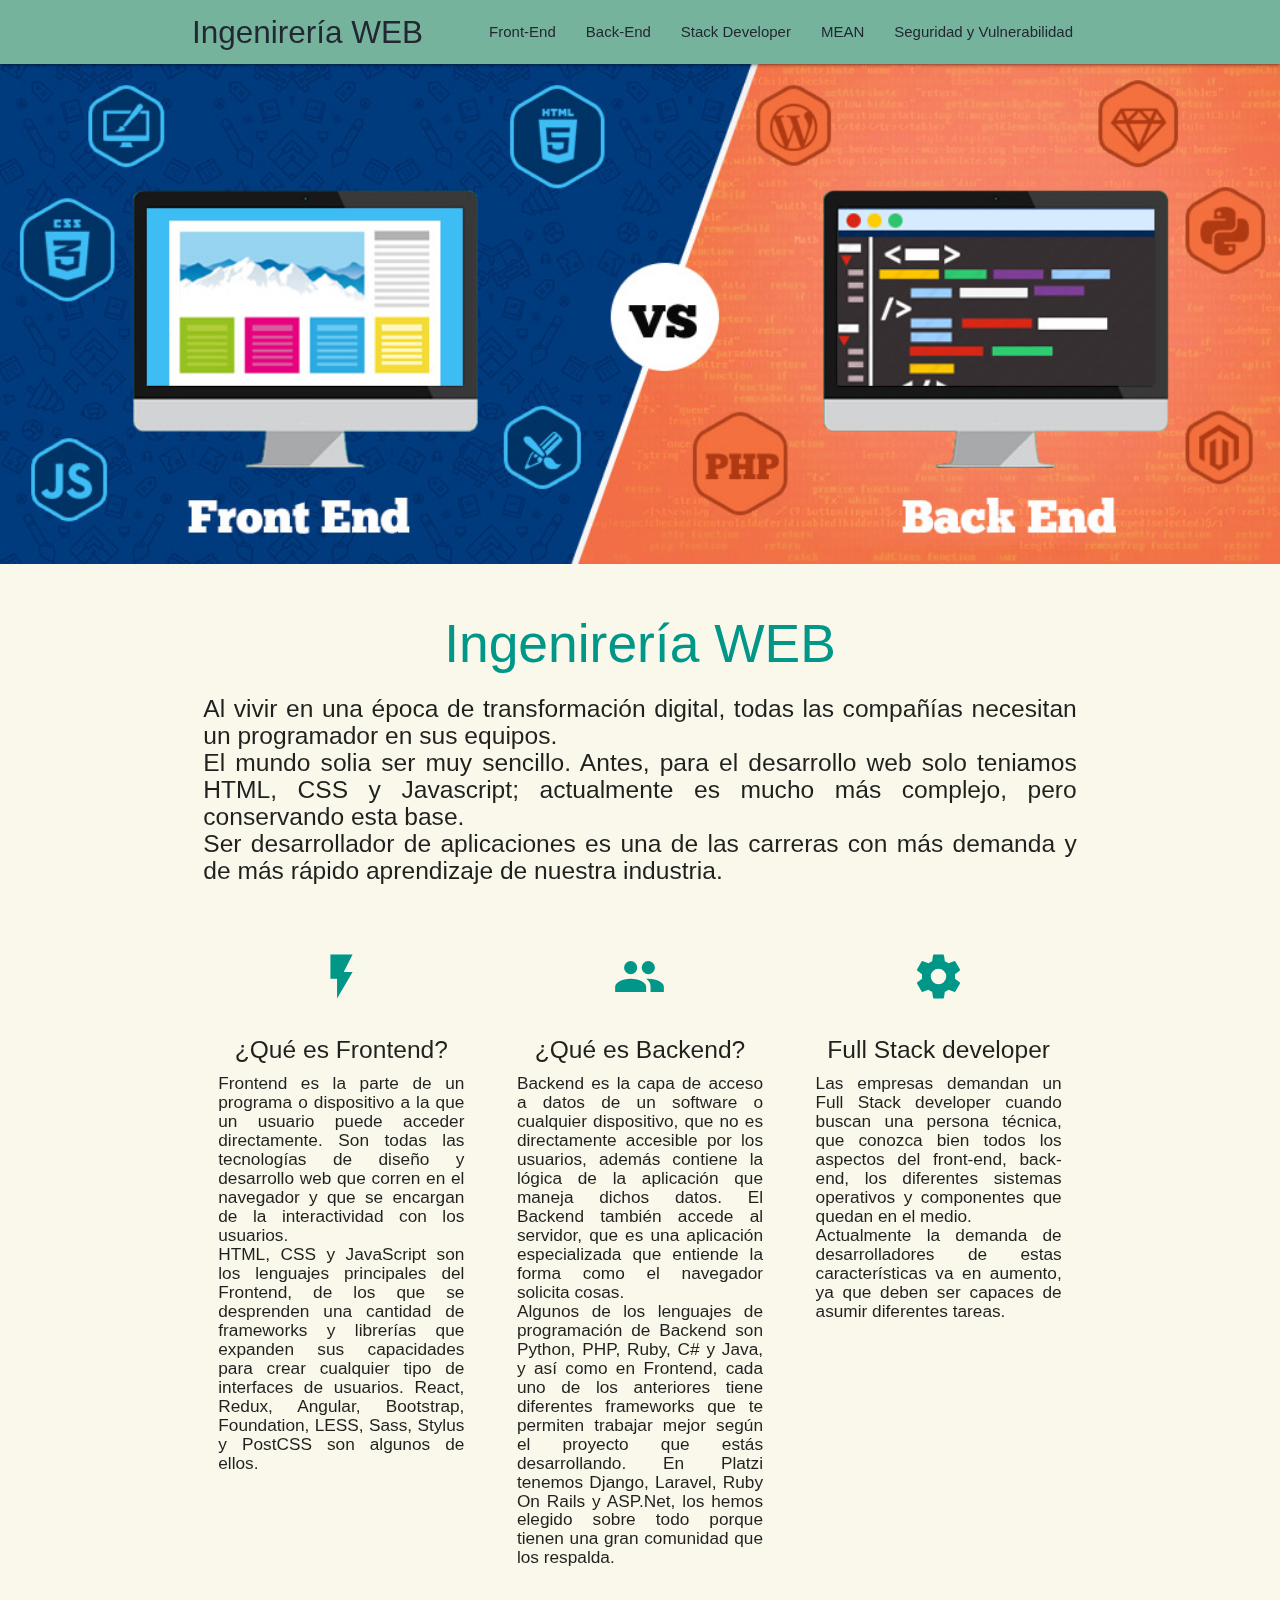
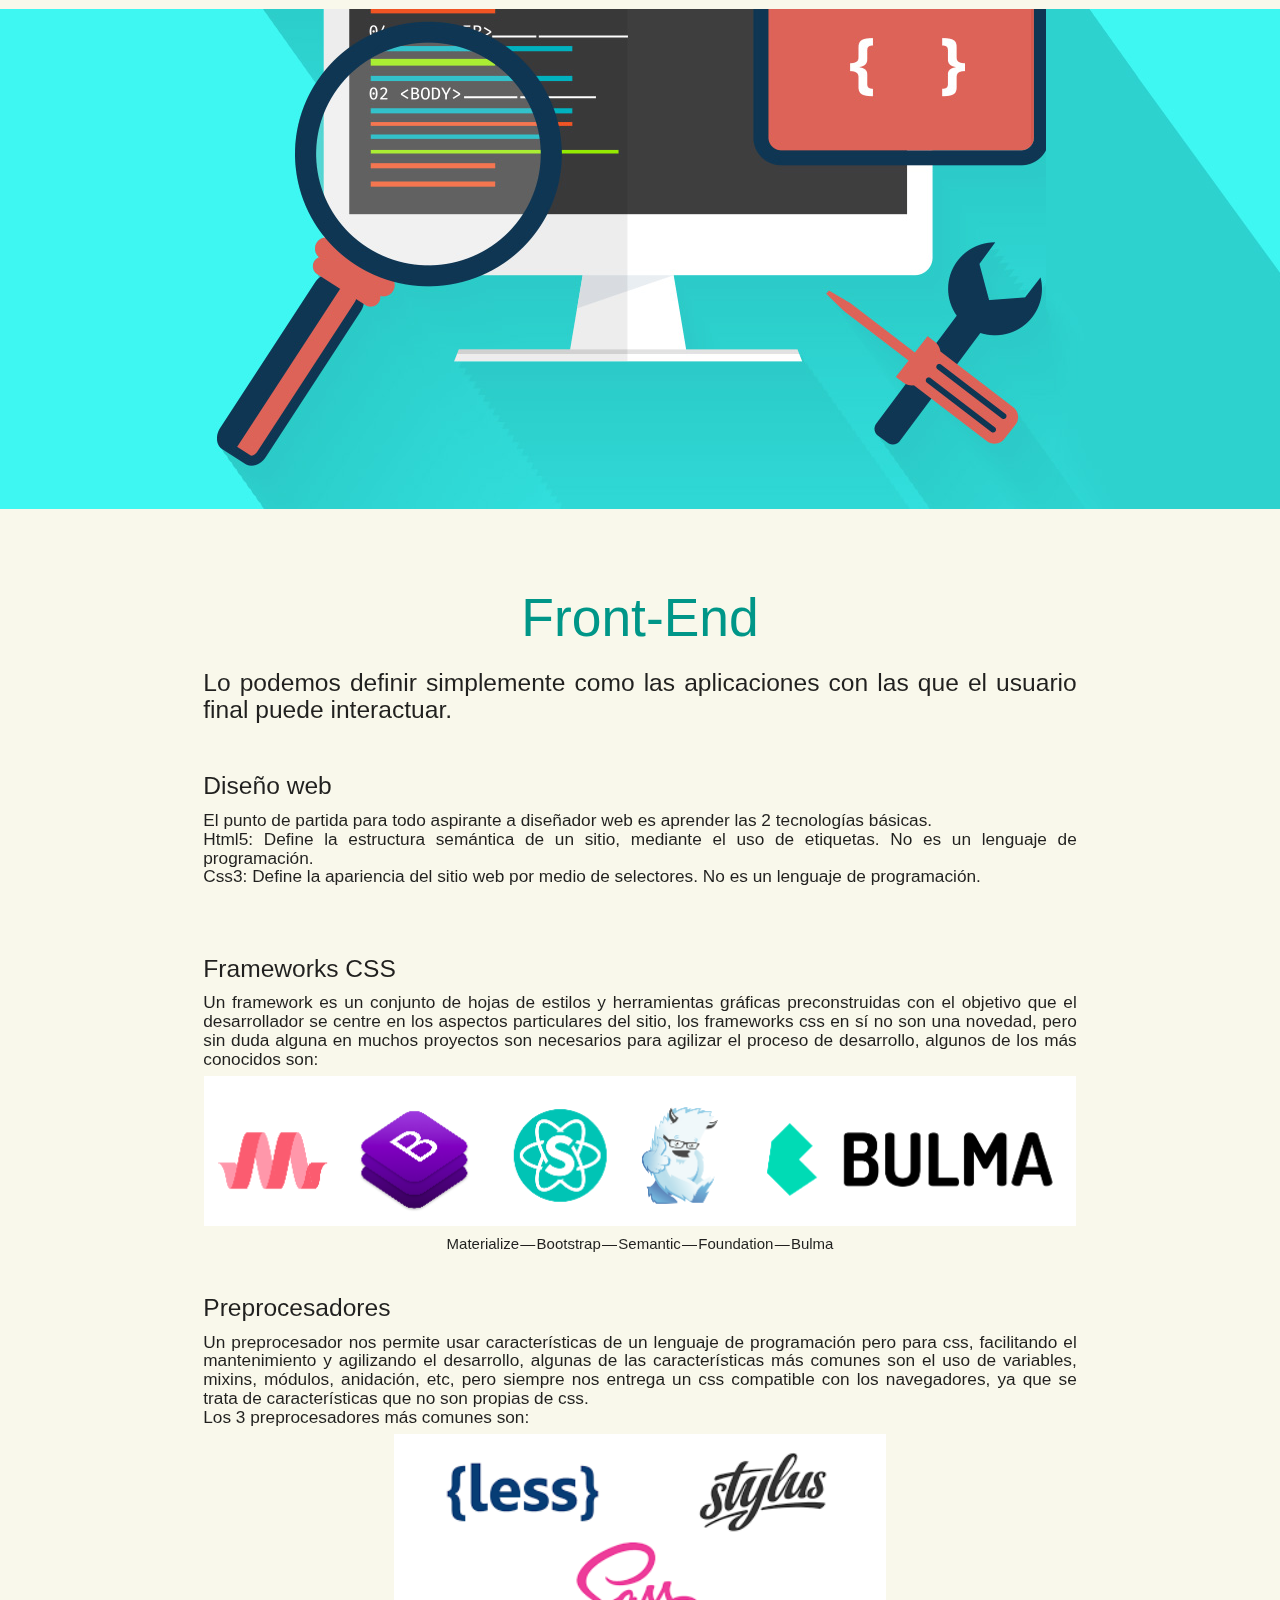
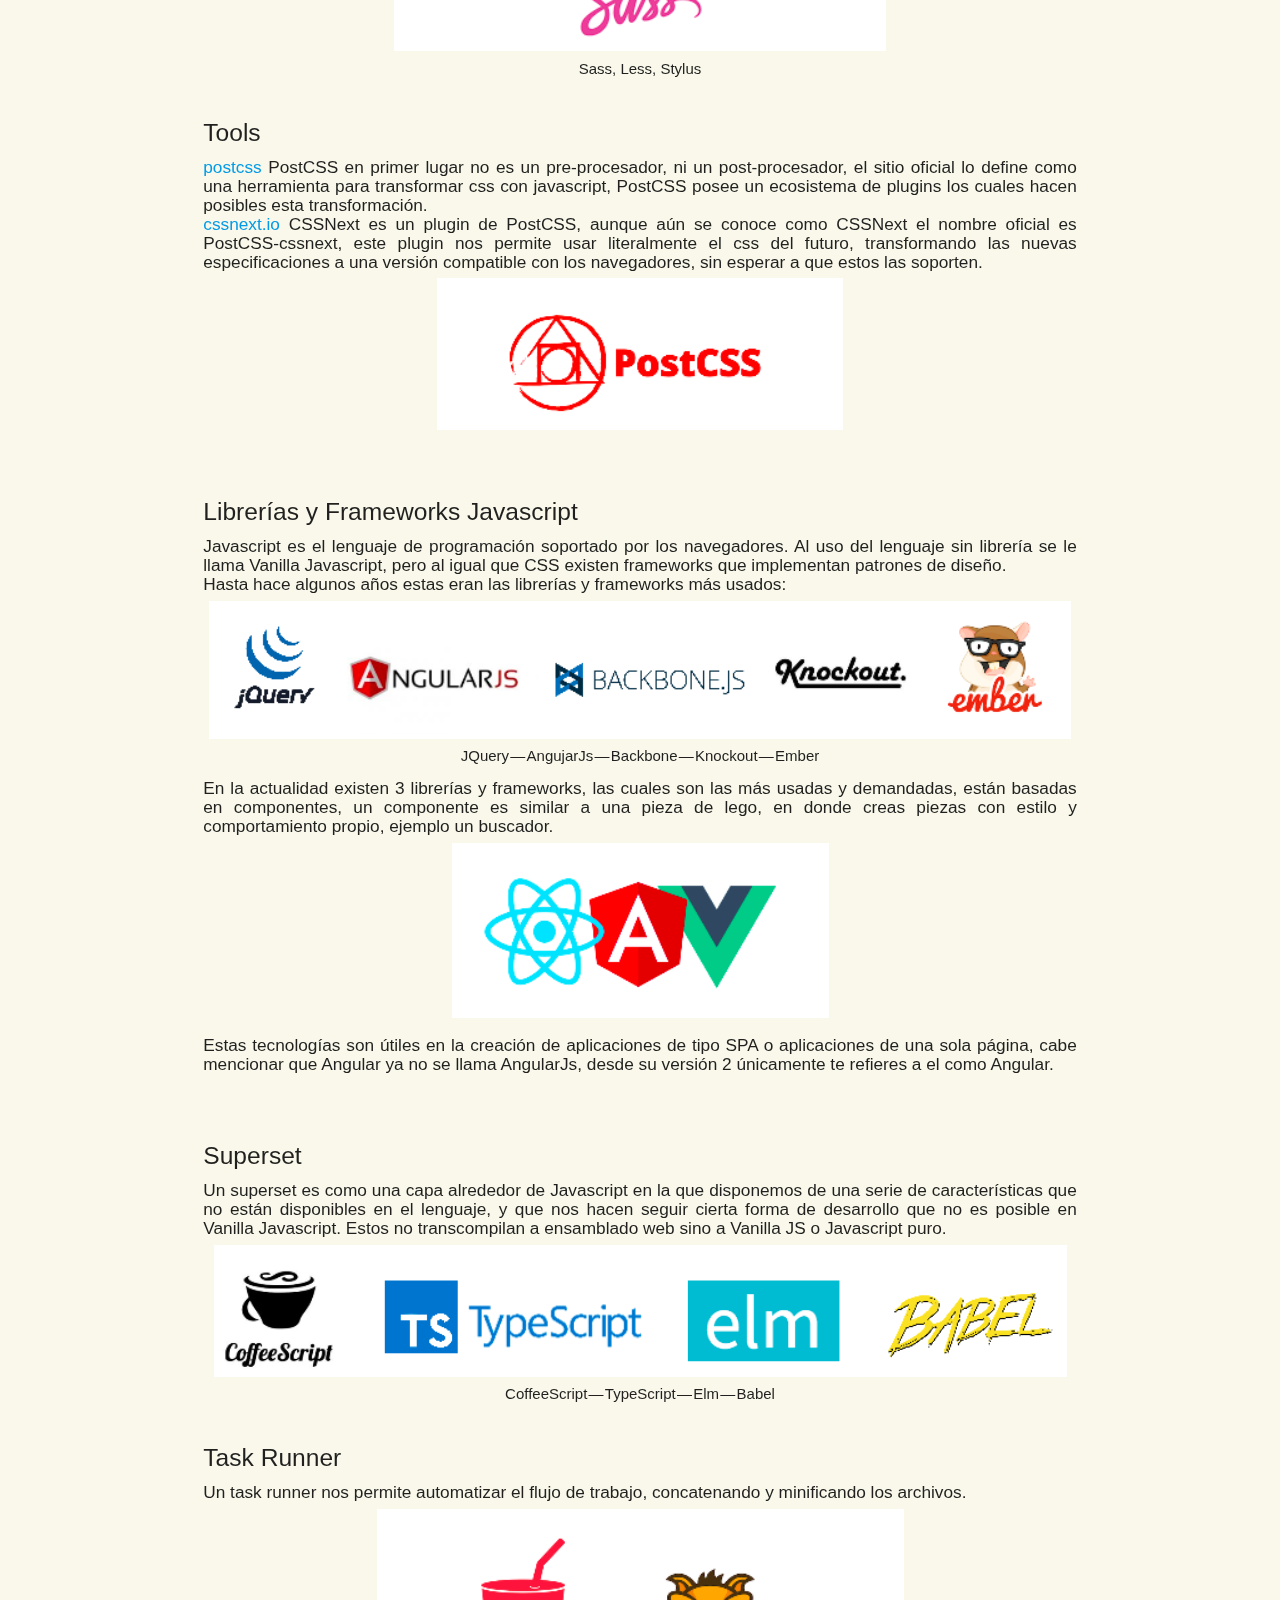
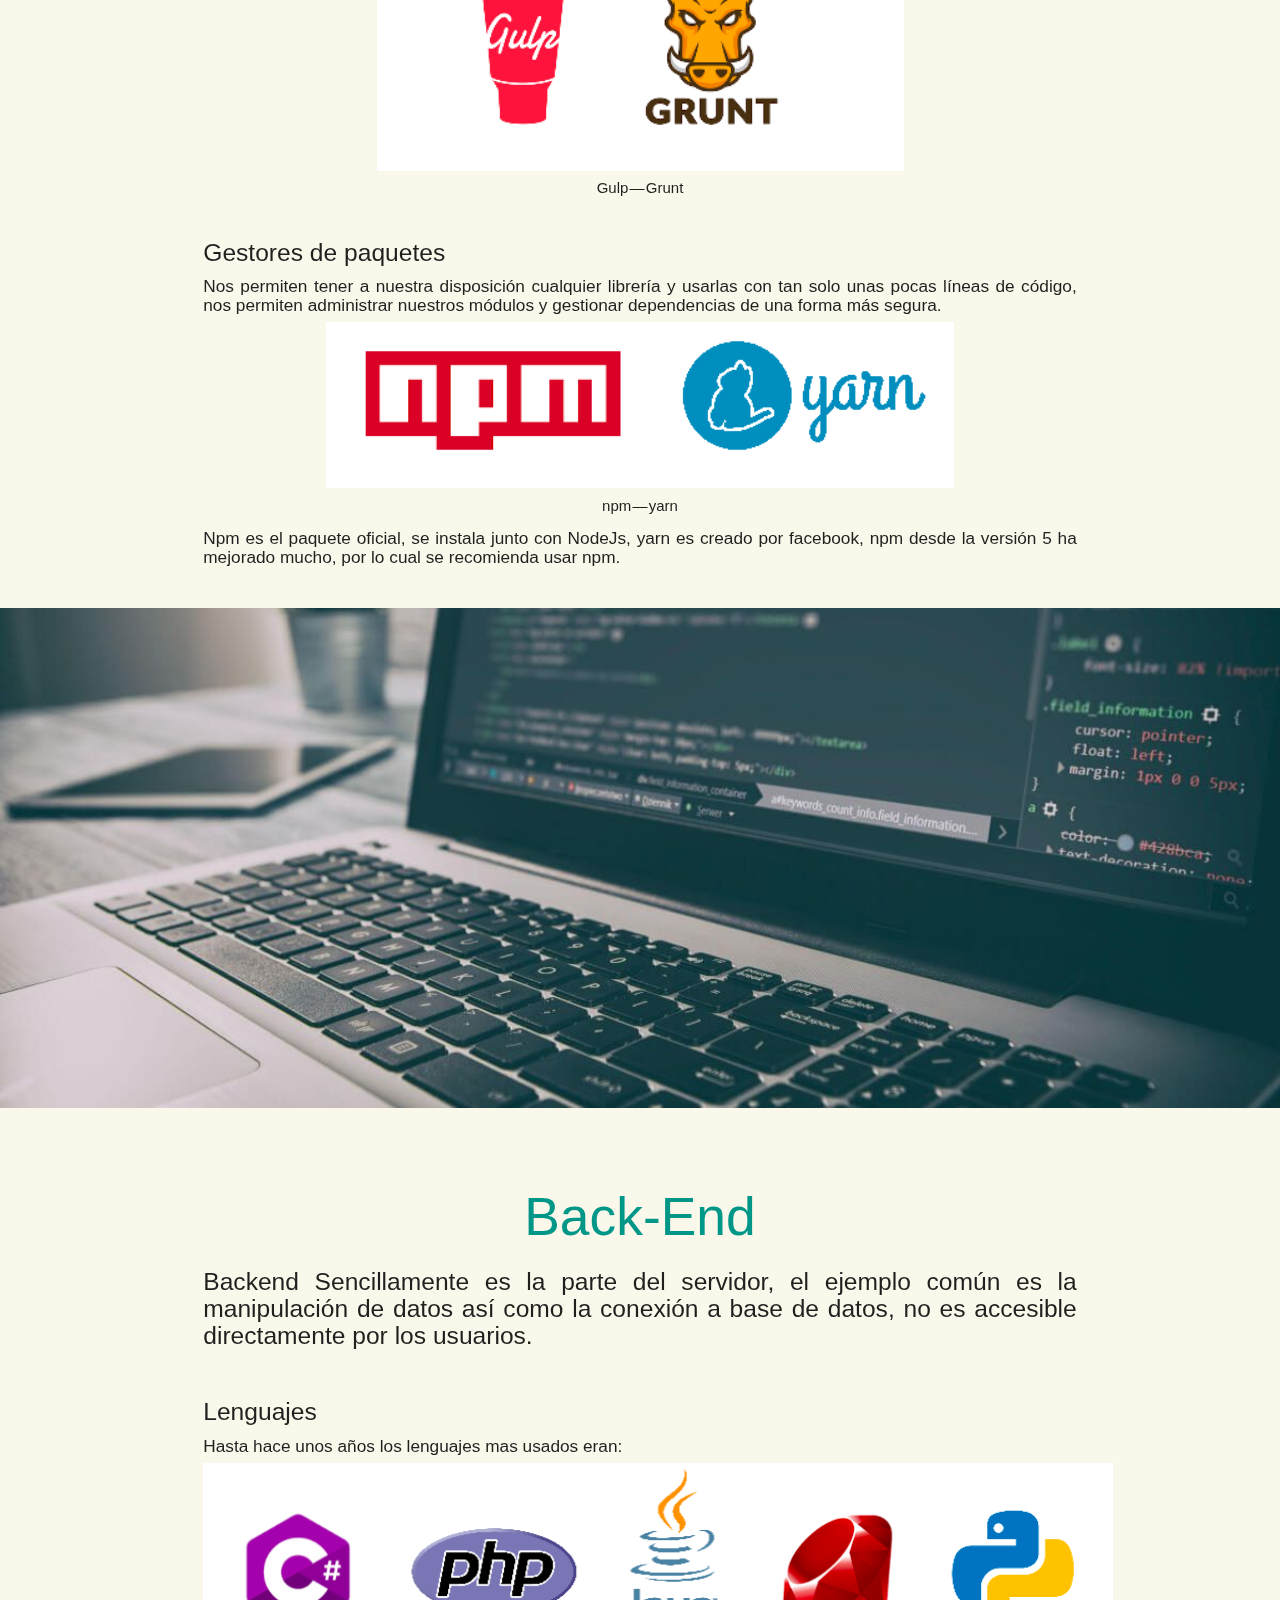
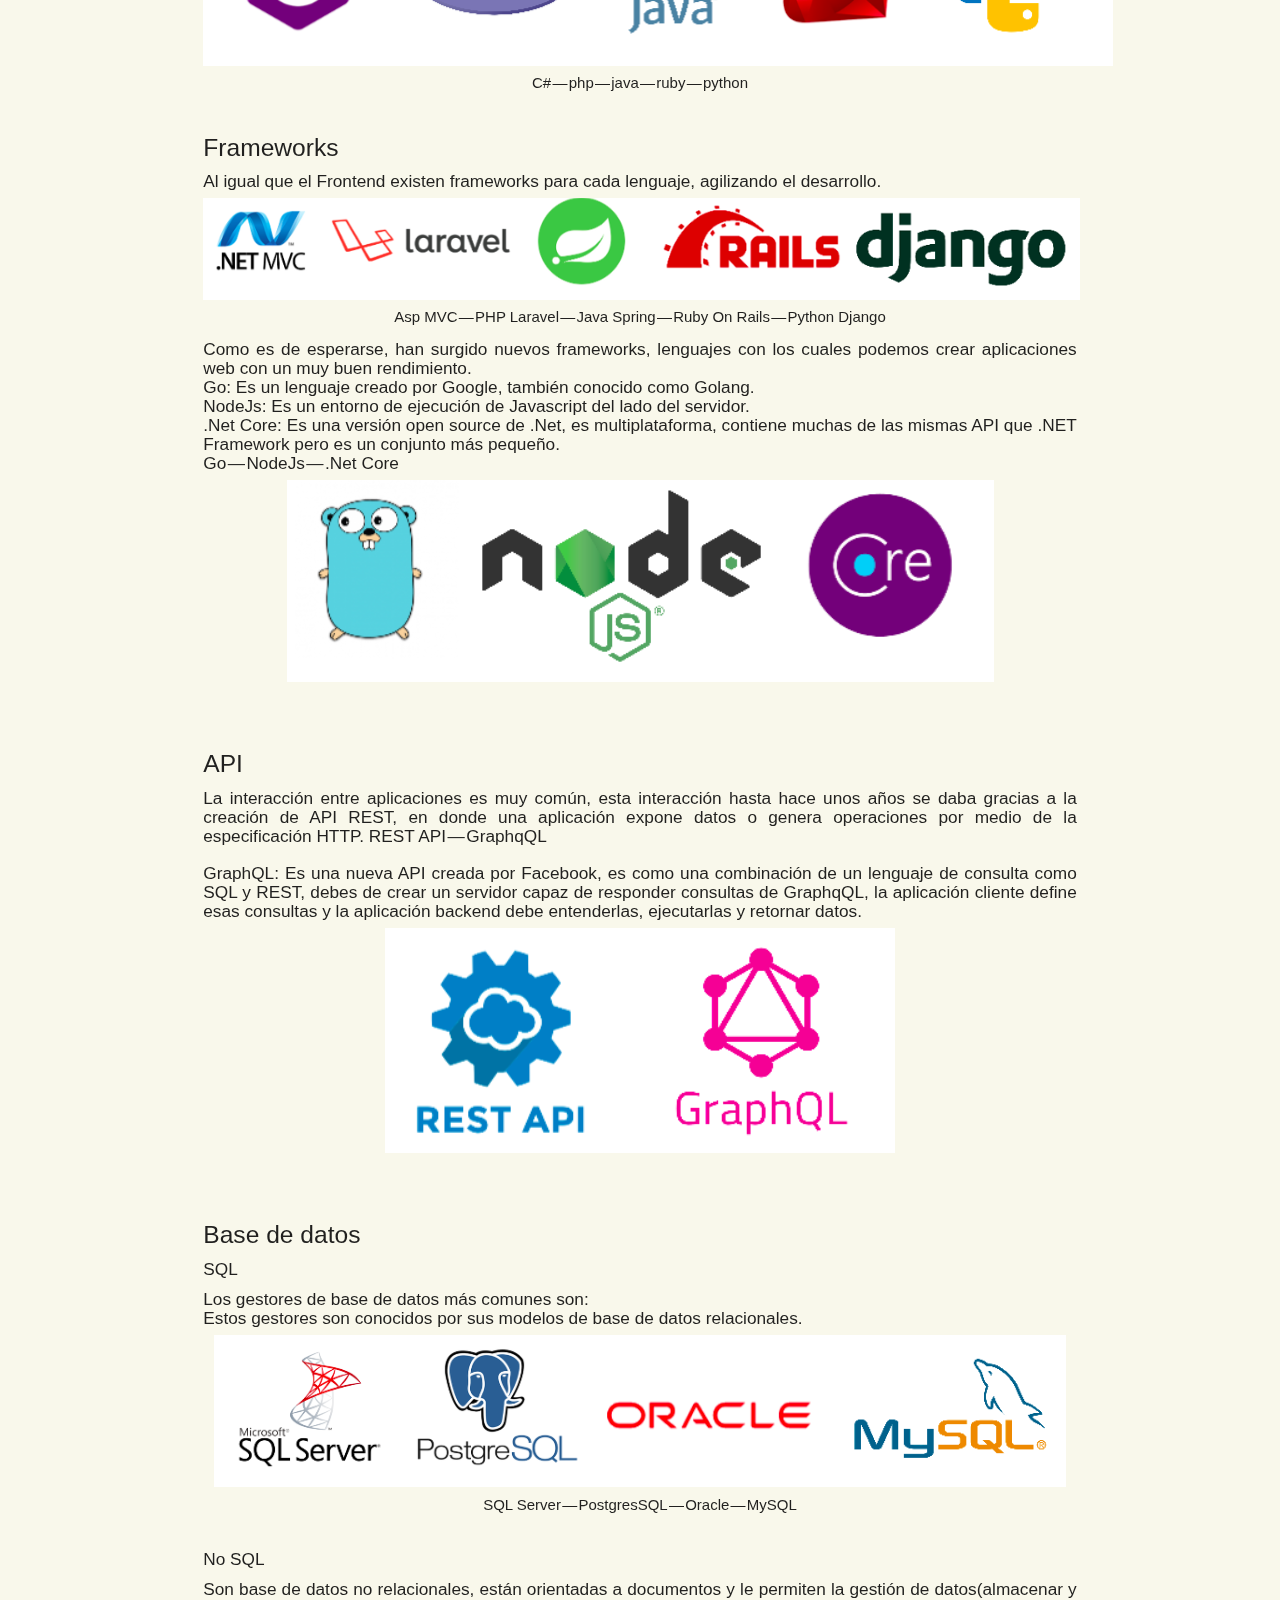
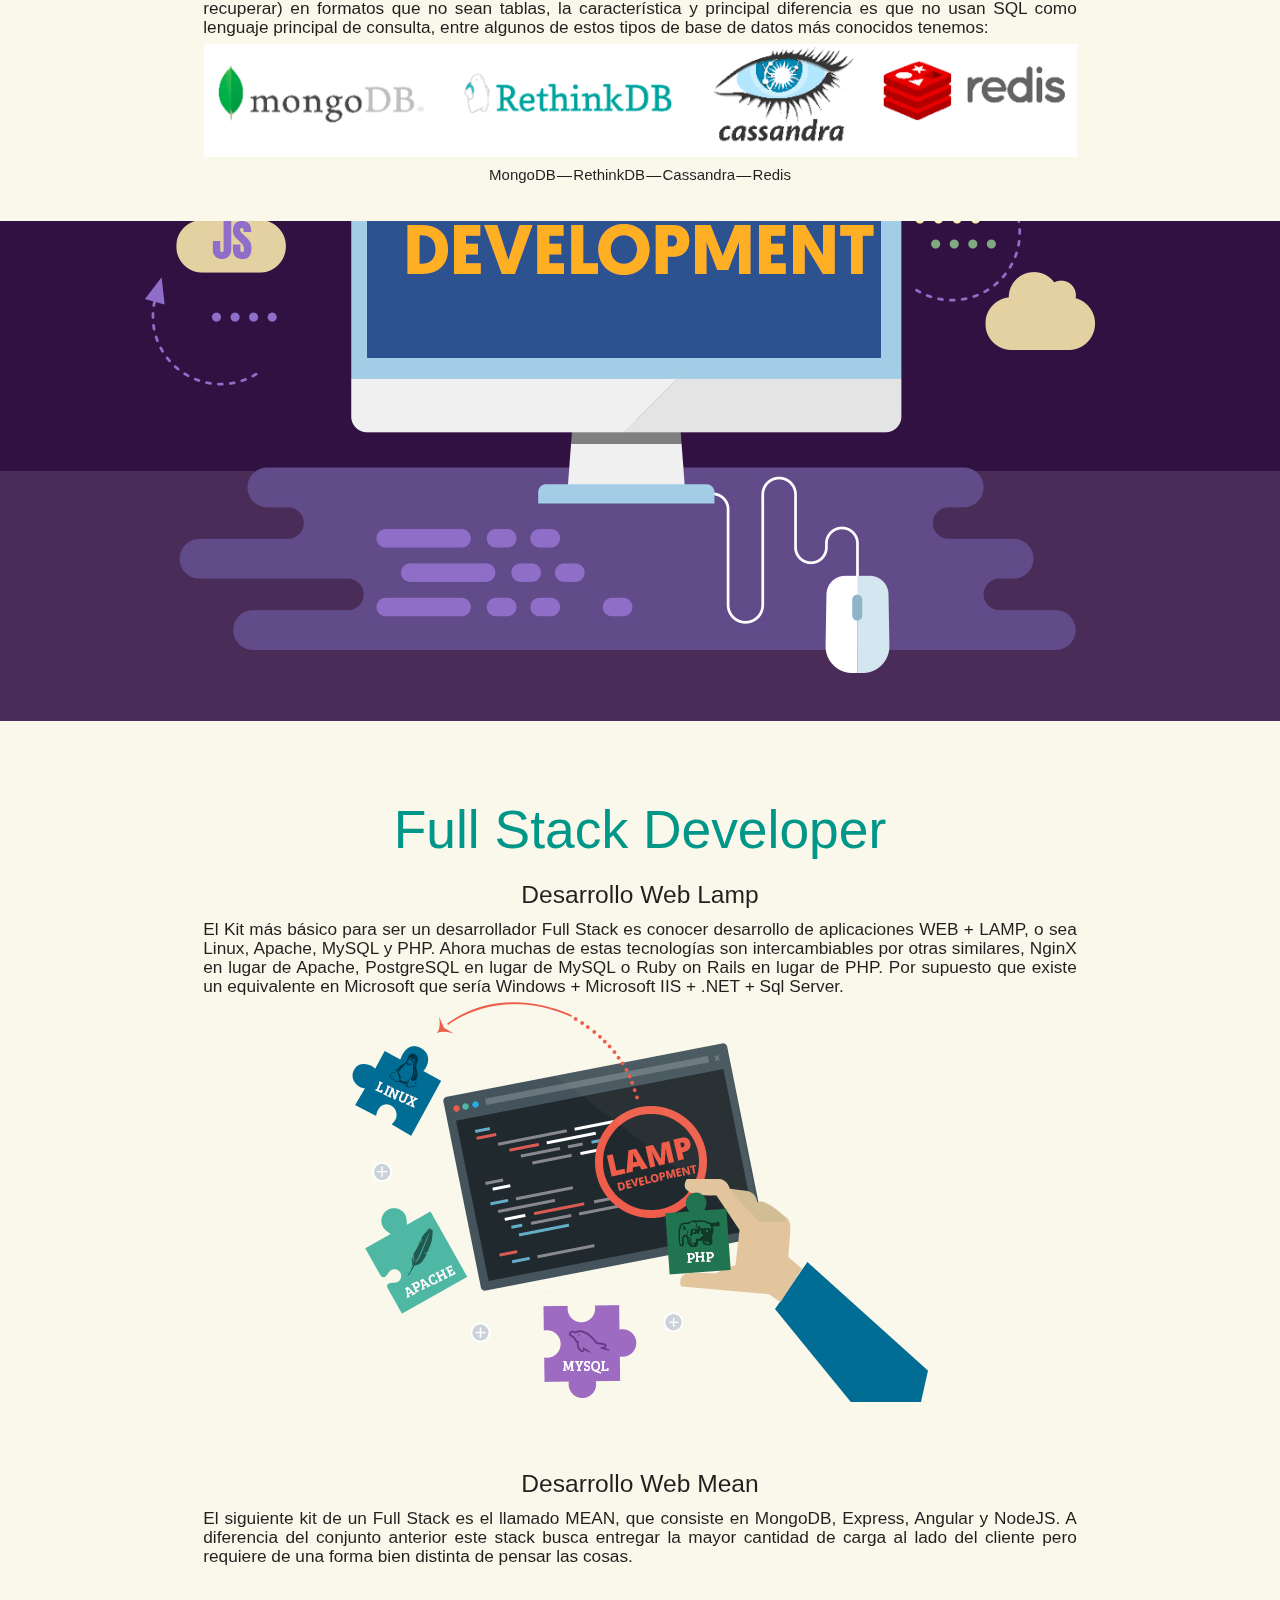
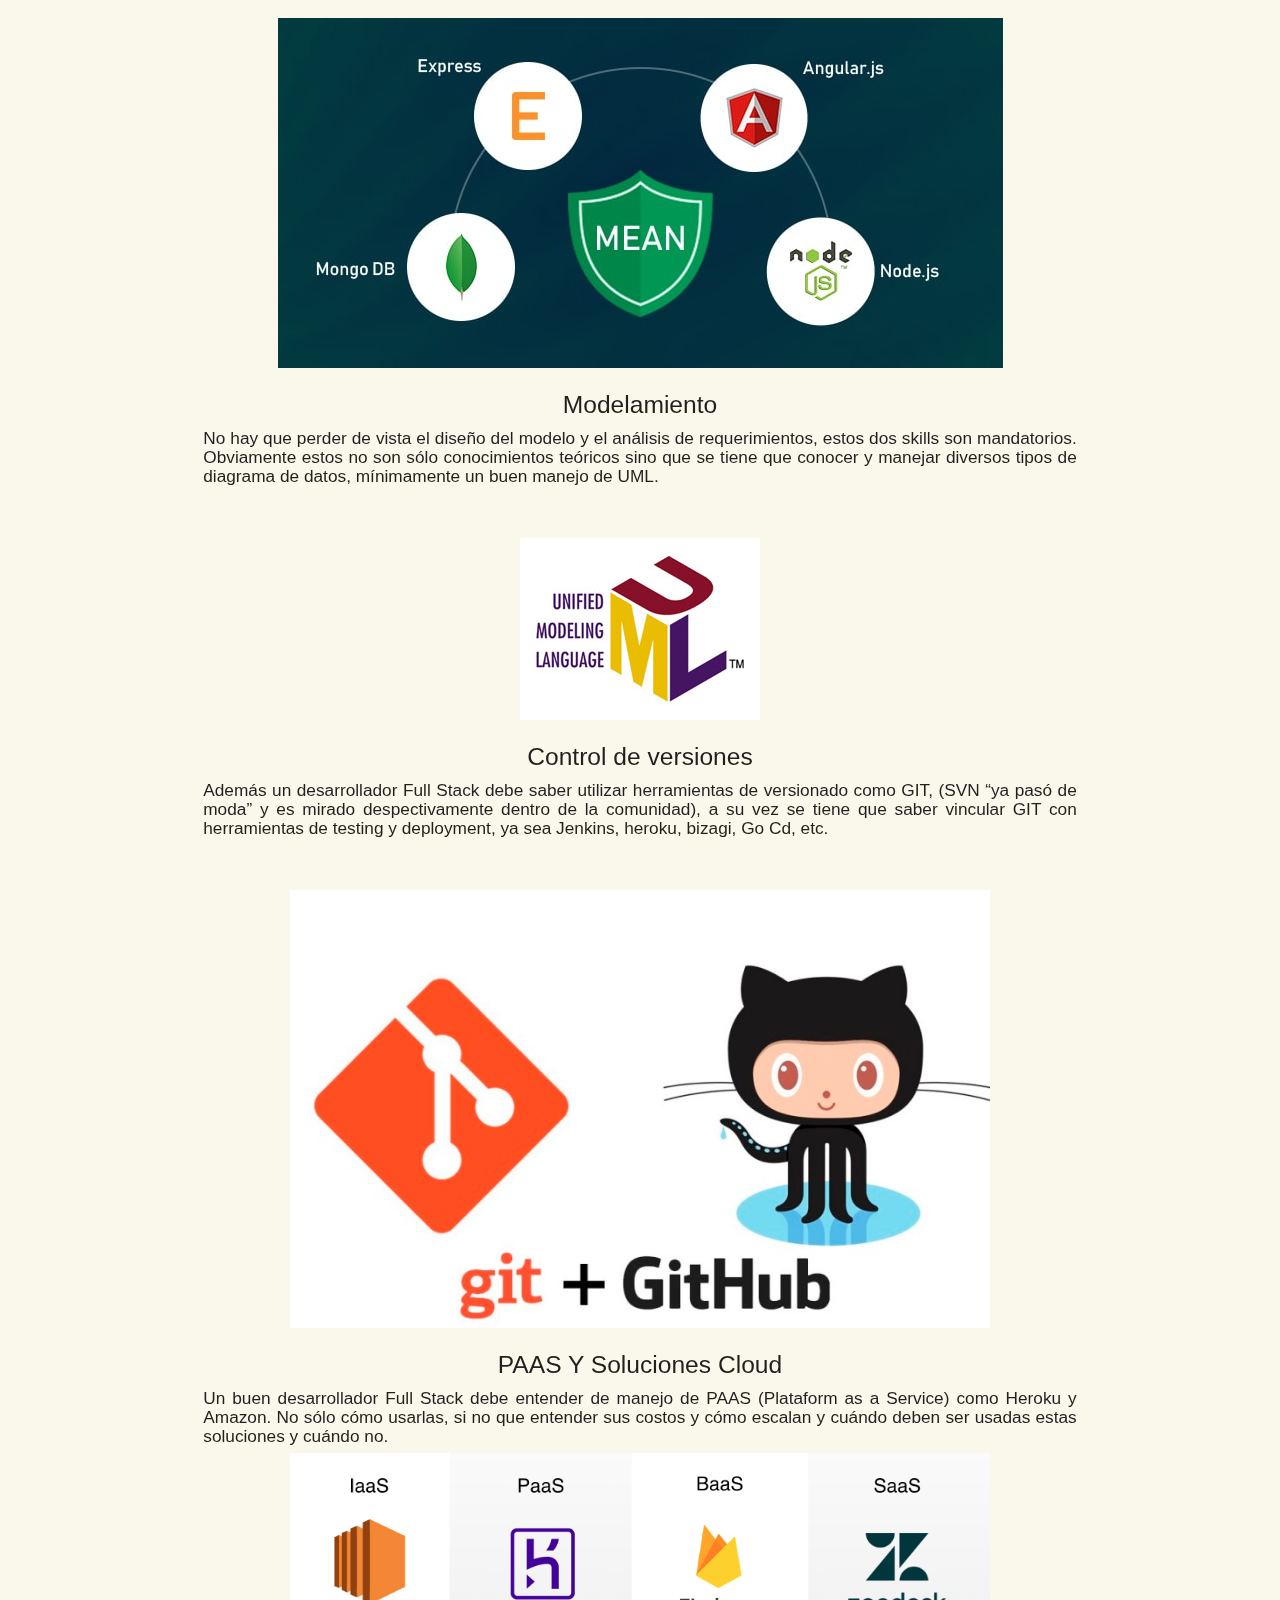
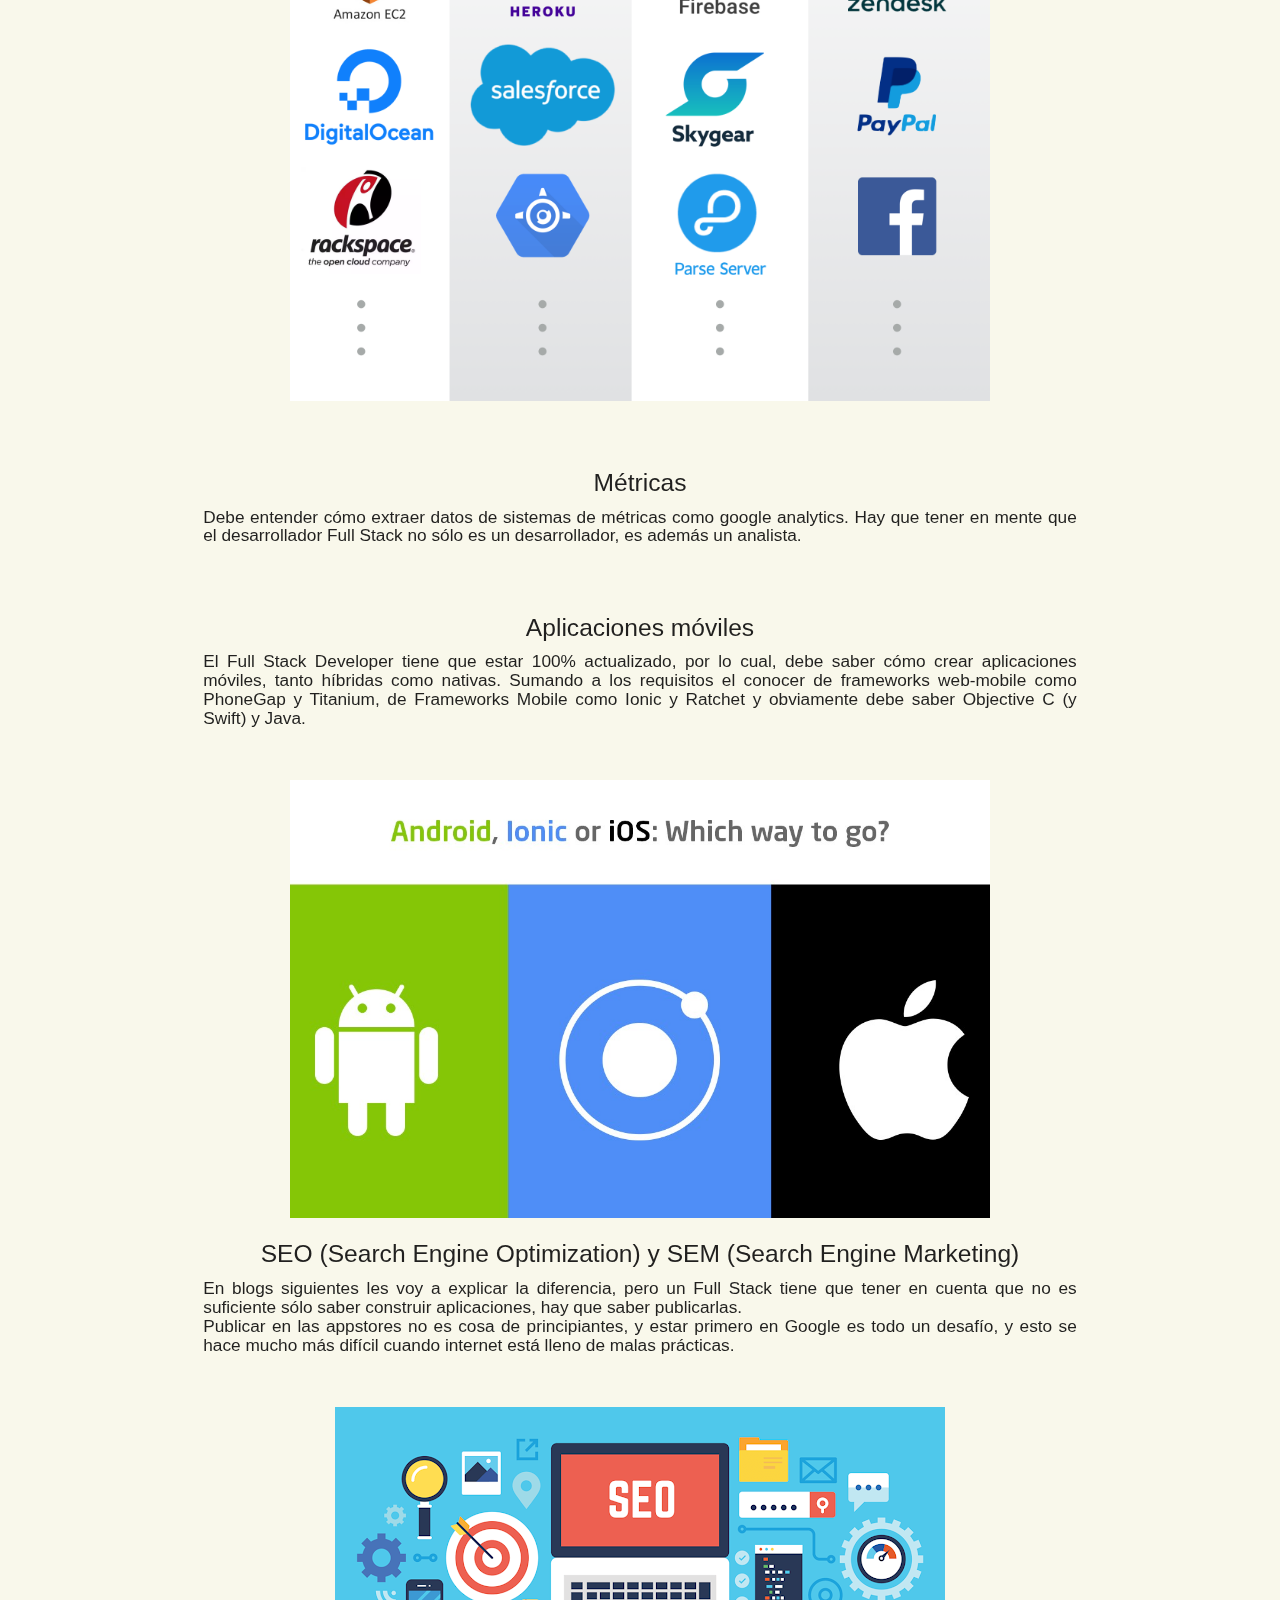
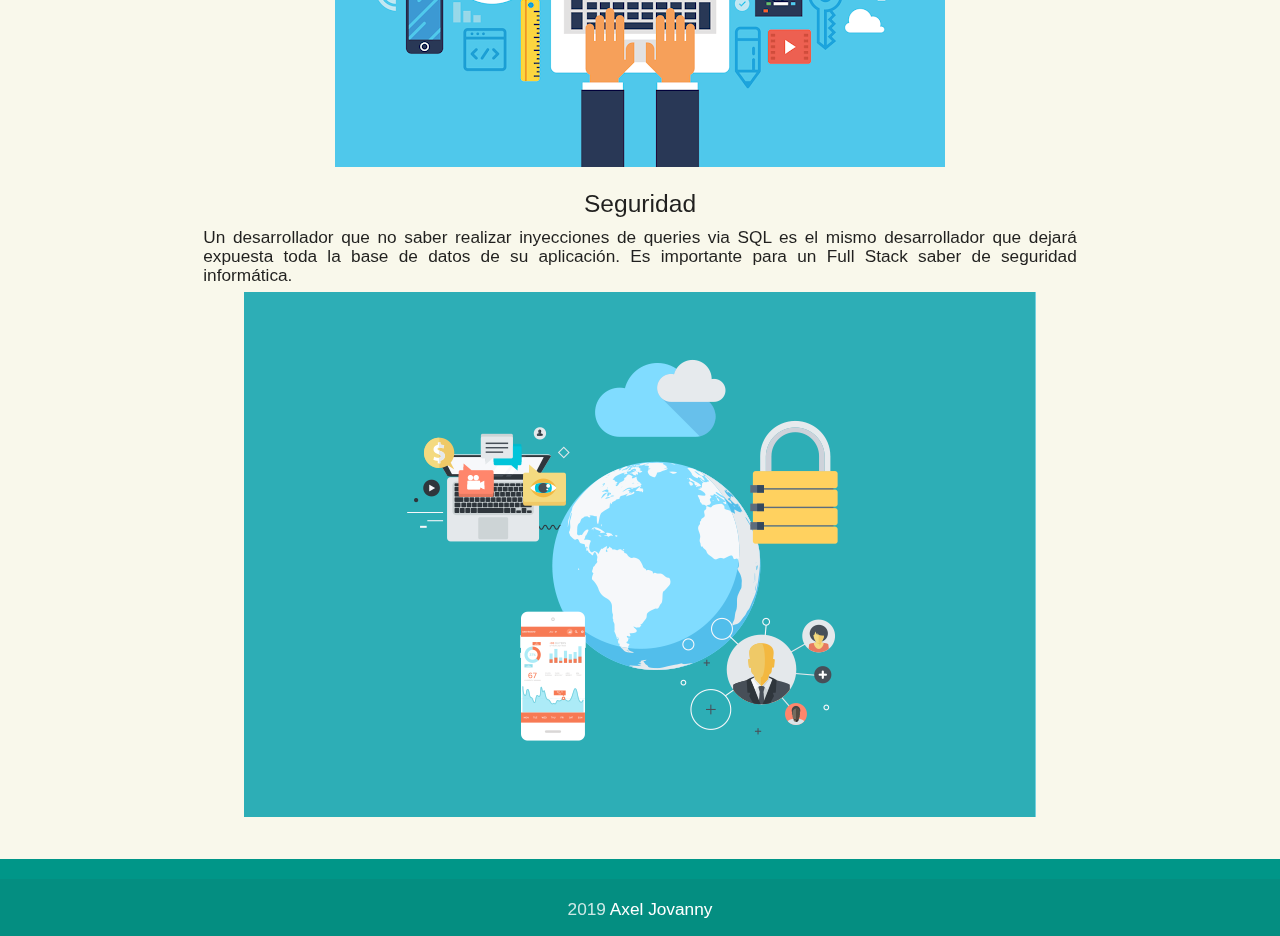
==== commit 19ed1927: "Se agregan imagenes" ====
--- a/index.html
+++ b/index.html
@@ -51,7 +51,7 @@
             <div class="col s12 center">
                 <h3><i class="mdi-content-send brown-text"></i></h3>
                 <h2 class="teal-text ">Ingenirería WEB</h2>
-                <h5 class="left-align light">Al vivir en una época de transformación digital, todas las compañías
+                <h5 class="left-align light justifyText">Al vivir en una época de transformación digital, todas las compañías
                     necesitan un programador en sus equipos. <br>
                     El mundo solia ser muy sencillo. Antes, para el desarrollo web solo teniamos HTML, CSS y Javascript;
                     actualmente es mucho más complejo, pero conservando esta base. <br>
@@ -68,7 +68,7 @@
                     <h2 class="center teal-text"><i class="material-icons">flash_on</i></h2>
                     <h5 class="center">¿Qué es Frontend?</h5>
 
-                    <h6 class="light">Frontend es la parte de un programa o dispositivo a la que un usuario puede
+                    <h6 class="light justifyText">Frontend es la parte de un programa o dispositivo a la que un usuario puede
                         acceder directamente. Son todas las tecnologías de diseño y desarrollo web que corren en el
                         navegador y que se encargan de la interactividad con los usuarios. <br>
                         HTML, CSS y JavaScript son los lenguajes principales del Frontend, de los que se desprenden una
@@ -83,7 +83,7 @@
                     <h2 class="center teal-text"><i class="material-icons">group</i></h2>
                     <h5 class="center">¿Qué es Backend?</h5>
 
-                    <h6 class="light">Backend es la capa de acceso a datos de un software o cualquier dispositivo, que
+                    <h6 class="light justifyText">Backend es la capa de acceso a datos de un software o cualquier dispositivo, que
                         no es directamente accesible por los usuarios, además contiene la lógica de la aplicación que
                         maneja dichos datos. El Backend también accede al servidor, que es una aplicación especializada
                         que entiende la forma como el navegador solicita cosas. <br>
@@ -100,7 +100,7 @@
                     <h2 class="center teal-text"><i class="material-icons">settings</i></h2>
                     <h5 class="center">Full Stack developer</h5>
 
-                    <h6 class="light">Las empresas demandan un Full Stack developer cuando buscan una persona técnica,
+                    <h6 class="light justifyText">Las empresas demandan un Full Stack developer cuando buscan una persona técnica,
                         que conozca bien todos los
                         aspectos del front-end, back-end, los diferentes sistemas operativos y componentes que quedan en
                         el medio.
@@ -133,11 +133,11 @@
             <div class="col s12 center">
                 <h3><i class="mdi-content-send brown-text"></i></h3>
                 <h2 class="header col s12 strong teal-text">Front-End</h2>
-                <h5 class="left-align light">Lo podemos definir simplemente como las aplicaciones con las que el usuario
+                <h5 class="left-align light justifyText">Lo podemos definir simplemente como las aplicaciones con las que el usuario
                     final puede interactuar.</h5>
                 <br>
                 <h5 class="left-align">Diseño web</h5>
-                <h6 class="left-align light">El punto de partida para todo aspirante a diseñador web es aprender las 2
+                <h6 class="left-align light justifyText">El punto de partida para todo aspirante a diseñador web es aprender las 2
                     tecnologías básicas. <br>
                     <strong>Html5: </strong> Define la estructura semántica de un sitio, mediante el uso de etiquetas.
                     No es un lenguaje de programación. <br>
@@ -145,7 +145,7 @@
                     lenguaje de programación.</h6>
                 <br><br>
                 <h5 class="left-align">Frameworks CSS</h5>
-                <h6 class="left-align light">Un framework es un conjunto de hojas de estilos y herramientas gráficas
+                <h6 class="left-align light justifyText">Un framework es un conjunto de hojas de estilos y herramientas gráficas
                     preconstruidas con el objetivo que el desarrollador se centre
                     en los aspectos particulares del sitio, los frameworks css en sí no son una novedad, pero sin duda
                     alguna en muchos proyectos son necesarios
@@ -154,7 +154,7 @@
                 <strong>Materialize — Bootstrap — Semantic — Foundation — Bulma</strong>
                 <br><br>
                 <h5 class="left-align">Preprocesadores</h5>
-                <h6 class="left-align light">Un preprocesador nos permite usar características de un lenguaje de
+                <h6 class="left-align light justifyText">Un preprocesador nos permite usar características de un lenguaje de
                     programación pero para css, facilitando el mantenimiento y agilizando
                     el desarrollo, algunas de las características más comunes son el uso de variables, mixins, módulos,
                     anidación, etc, pero siempre nos entrega
@@ -165,7 +165,7 @@
                 <strong>Sass, Less, Stylus</strong>
                 <br><br>
                 <h5 class="left-align">Tools</h5>
-                <h6 class="left-align light"><a href="https://postcss.org">postcss</a>
+                <h6 class="left-align light justifyText"><a href="https://postcss.org">postcss</a>
                     PostCSS en primer lugar no es un pre-procesador, ni un post-procesador, el sitio oficial lo define
                     como una herramienta para transformar css con
                     javascript, PostCSS posee un ecosistema de plugins los cuales hacen posibles esta transformación.
@@ -179,26 +179,26 @@
                 <img src="images/tools.png" alt=""> <br>
                 <br><br>
                 <h5 class="left-align">Librerías y Frameworks Javascript</h5>
-                <h6 class="left-align light">Javascript es el lenguaje de programación soportado por los navegadores. Al
+                <h6 class="left-align light justifyText">Javascript es el lenguaje de programación soportado por los navegadores. Al
                     uso del lenguaje sin librería se le llama Vanilla Javascript,
                     pero al igual que CSS existen frameworks que implementan patrones de diseño. <br>
                     Hasta hace algunos años estas eran las librerías y frameworks más usados:</h6>
                 <img src="images/librejs.png" alt=""> <br>
                 <strong>JQuery — AngujarJs — Backbone — Knockout — Ember</strong>
                 <br>
-                <h6 class="left-align light">En la actualidad existen 3 librerías y frameworks, las cuales son las más
+                <h6 class="left-align light justifyText">En la actualidad existen 3 librerías y frameworks, las cuales son las más
                     usadas y demandadas, están basadas en componentes, un componente es similar
                     a una pieza de lego, en donde creas piezas con estilo y comportamiento propio, ejemplo un
                     buscador.</h6>
                 <img src="images/framejs.png" alt=""><br>
 
-                <h6 class="left-align light"> Estas tecnologías son útiles en la creación de aplicaciones de tipo SPA o
+                <h6 class="left-align light justifyText"> Estas tecnologías son útiles en la creación de aplicaciones de tipo SPA o
                     aplicaciones de una sola página, cabe mencionar
                     que Angular ya no se llama AngularJs, desde su versión 2 únicamente te refieres a el como
                     Angular.</h6>
                 <br><br>
                 <h5 class="left-align">Superset</h5>
-                <h6 class="left-align light"> Un superset es como una capa alrededor de Javascript en la que disponemos
+                <h6 class="left-align light justifyText"> Un superset es como una capa alrededor de Javascript en la que disponemos
                     de una serie de características que no están
                     disponibles en el lenguaje, y que nos hacen seguir cierta forma de desarrollo que no es posible en
                     Vanilla Javascript. Estos no transcompilan a
@@ -207,19 +207,19 @@
                 <strong>CoffeeScript — TypeScript — Elm — Babel</strong>
                 <br><br>
                 <h5 class="left-align">Task Runner</h5>
-                <h6 class="left-align light">Un task runner nos permite automatizar el flujo de trabajo, concatenando y
+                <h6 class="left-align light justifyText">Un task runner nos permite automatizar el flujo de trabajo, concatenando y
                     minificando los archivos.</h6>
                 <img src="images/task.png" alt=""> <br>
                 <strong>Gulp — Grunt</strong>
                 <br><br>
                 <h5 class="left-align">Gestores de paquetes</h5>
-                <h6 class="left-align light">
+                <h6 class="left-align light justifyText">
                     Nos permiten tener a nuestra disposición cualquier librería y usarlas con tan solo unas pocas líneas
                     de código, nos permiten administrar
                     nuestros módulos y gestionar dependencias de una forma más segura.</h6>
                 <img src="images/gestor.png" alt=""><br>
                 <strong>npm — yarn</strong>
-                <h6 class="left-align light">Npm es el paquete oficial, se instala junto con NodeJs, yarn es creado por
+                <h6 class="left-align light justifyText">Npm es el paquete oficial, se instala junto con NodeJs, yarn es creado por
                     facebook, npm desde la versión 5
                     ha mejorado mucho, por lo cual se recomienda usar npm.</h6>
             </div>
@@ -246,22 +246,22 @@
             <div class="col s12 center">
                 <h3><i class="mdi-content-send brown-text"></i></h3>
                 <h2 class="header teal-text col s12 stronge">Back-End</h2>
-                <h5 class="left-align light">Backend Sencillamente es la parte del servidor, el ejemplo común es la
+                <h5 class="left-align light justifyText">Backend Sencillamente es la parte del servidor, el ejemplo común es la
                     manipulación de datos así como la conexión a base de datos,
                     no es accesible directamente por los usuarios.</h5>
                 <br>
                 <h5 class="left-align">Lenguajes</h5>
-                <h6 class="left-align light"> Hasta hace unos años los lenguajes mas usados eran:</h6>
+                <h6 class="left-align light justifyText"> Hasta hace unos años los lenguajes mas usados eran:</h6>
                 <img src="images/leng.png" alt=""><br>
                 <strong>C# — php — java — ruby — python</strong>
                 <br><br>
                 <h5 class="left-align">Frameworks</h5>
-                <h6 class="left-align light"> Al igual que el Frontend existen frameworks para cada lenguaje, agilizando
+                <h6 class="left-align light justifyText"> Al igual que el Frontend existen frameworks para cada lenguaje, agilizando
                     el desarrollo.</h6>
                 <img src="images/framleng.png" alt=""><br>
                 <strong>Asp MVC — PHP Laravel — Java Spring — Ruby On Rails — Python Django</strong>
                 <br>
-                <h6 class="left-align light">Como es de esperarse, han surgido nuevos frameworks, lenguajes con los
+                <h6 class="left-align light justifyText">Como es de esperarse, han surgido nuevos frameworks, lenguajes con los
                     cuales podemos crear aplicaciones web con un muy buen rendimiento.
                     <br>
                     <strong>Go:</strong> Es un lenguaje creado por Google, también conocido como Golang. <br>
@@ -273,7 +273,7 @@
                 <img src="images/go.png" alt=""><br>
                 <br><br>
                 <h5 class="left-align">API</h5>
-                <h6 class="left-align light"> La interacción entre aplicaciones es muy común, esta interacción hasta
+                <h6 class="left-align light justifyText"> La interacción entre aplicaciones es muy común, esta interacción hasta
                     hace unos años se daba gracias a la creación de API REST,
                     en donde una aplicación expone datos o genera operaciones por medio de la especificación HTTP.
                     <strong>REST API — GraphqQL</strong> <br>
@@ -287,13 +287,13 @@
                 <br><br>
                 <h5 class="left-align">Base de datos</h5>
                 <h6 class="left-align">SQL</h6>
-                <h6 class="left-align light">Los gestores de base de datos más comunes son: <br>
+                <h6 class="left-align light justifyText">Los gestores de base de datos más comunes son: <br>
                     Estos gestores son conocidos por sus modelos de base de datos relacionales.</h6>
                 <img src="images/sql.png" alt=""><br>
                 <strong>SQL Server — PostgresSQL — Oracle — MySQL</strong><br>
                 <br>
                 <h6 class="left-align">No SQL</h6>
-                <h6 class="left-align light">Son base de datos no relacionales, están orientadas a documentos y le
+                <h6 class="left-align light justifyText">Son base de datos no relacionales, están orientadas a documentos y le
                     permiten la gestión de datos(almacenar y recuperar)
                     en formatos que no sean tablas, la característica y principal diferencia es que no usan SQL como
                     lenguaje principal de consulta,
@@ -320,69 +320,77 @@
     <div class="section">
 
         <div class="row">
-            <p class="col s12 center">
+            <div class="col s12 center">
             <h3><i class="mdi-content-send brown-text"></i></h3>
             <h2 class="header col s12 strong teal-text center">Full Stack Developer</h2>
             <h5>Desarrollo Web Lamp</h5>
-            <h6 class="left-align light"> El Kit más básico para ser un desarrollador Full Stack es conocer desarrollo
+            <h6 class="left-align light justifyText"> El Kit más básico para ser un desarrollador Full Stack es conocer desarrollo
                 de aplicaciones WEB + LAMP, o sea Linux, Apache, MySQL y PHP.
                 Ahora muchas de estas tecnologías son intercambiables por otras similares, NginX en lugar de Apache,
                 PostgreSQL en lugar de MySQL o Ruby on Rails en lugar de PHP.
                 Por supuesto que existe un equivalente en Microsoft que sería Windows + Microsoft IIS + .NET + Sql
                 Server.</h6>
+            <img src="images/lamp.png" alt=""><br>
             <br><br>
             <h5>Desarrollo Web Mean</h5>
-            <h6 class="left-align light"> El siguiente kit de un Full Stack es el llamado MEAN, que consiste en MongoDB,
+            <h6 class="left-align light justifyText"> El siguiente kit de un Full Stack es el llamado MEAN, que consiste en MongoDB,
                 Express, Angular y NodeJS.
                 A diferencia del conjunto anterior este stack busca entregar la mayor cantidad de carga al lado del
                 cliente pero requiere de una forma bien distinta de pensar las cosas.</h6>
             <br><br>
+            <img src="images/mean.jpg" alt=""><br>
             <h5>Modelamiento</h5>
-            <h6 class="left-align light">No hay que perder de vista el diseño del modelo y el análisis de
+            <h6 class="left-align light justifyText">No hay que perder de vista el diseño del modelo y el análisis de
                 requerimientos, estos dos skills son mandatorios.
                 Obviamente estos no son sólo conocimientos teóricos sino que se tiene que conocer y manejar diversos
                 tipos de diagrama de datos, mínimamente un buen manejo de UML.</h6>
             <br><br>
+                <img src="images/unl.jpg" alt=""><br>
             <h5>Control de versiones</h5>
-            <h6 class="left-align light">Además un desarrollador Full Stack debe saber utilizar herramientas de
+            <h6 class="left-align light justifyText">Además un desarrollador Full Stack debe saber utilizar herramientas de
                 versionado como GIT, (SVN “ya pasó de moda” y
                 es mirado despectivamente dentro de la comunidad), a su vez se tiene que saber vincular GIT con
                 herramientas de testing y deployment, ya sea Jenkins,
                 heroku, bizagi, Go Cd, etc.</h6>
             <br><br>
+                <img src="images/git.jpg" width="700px" alt=""><br>
             <h5>PAAS Y Soluciones Cloud</h5>
-            <h6 class="left-align light">Un buen desarrollador Full Stack debe entender de manejo de PAAS (Plataform as
+            <h6 class="left-align light justifyText">Un buen desarrollador Full Stack debe entender de manejo de PAAS (Plataform as
                 a Service) como Heroku y Amazon.
                 No sólo cómo usarlas, si no que entender sus costos y cómo escalan y cuándo deben ser usadas estas
                 soluciones y cuándo no.</h6>
+                <img src="images/1_1CplFpmVV6B3nHWgyWHGOw.png" width="700px" alt=""><br>
             <br><br>
             <h5>Métricas</h5>
-            <h6 class="left-align light"> Debe entender cómo extraer datos de sistemas de métricas como google
+            <h6 class="left-align light justifyText"> Debe entender cómo extraer datos de sistemas de métricas como google
                 analytics. Hay que tener en mente que el desarrollador
                 Full Stack no sólo es un desarrollador, es además un analista.</h6>
             <br><br>
             <h5>Aplicaciones móviles</h5>
-            <h6 class="left-align light">El Full Stack Developer tiene que estar 100% actualizado, por lo cual, debe
+            <h6 class="left-align light justifyText">El Full Stack Developer tiene que estar 100% actualizado, por lo cual, debe
                 saber cómo crear aplicaciones móviles,
                 tanto híbridas como nativas. Sumando a los requisitos el conocer de frameworks web-mobile como PhoneGap
                 y Titanium, de Frameworks Mobile
                 como Ionic y Ratchet y obviamente debe saber Objective C (y Swift) y Java.</h6>
             <br><br>
+                <img src="images/movil.jpg" width="700px" alt=""><br>
             <h5>SEO (Search Engine Optimization) y SEM (Search Engine Marketing)</h5>
-            <h6 class="left-align light">En blogs siguientes les voy a explicar la diferencia, pero un Full Stack tiene
+            <h6 class="left-align light justifyText">En blogs siguientes les voy a explicar la diferencia, pero un Full Stack tiene
                 que tener en cuenta que no es suficiente sólo
                 saber construir aplicaciones, hay que saber publicarlas. <br>
                 Publicar en las appstores no es cosa de principiantes, y estar primero en Google es todo un desafío, y
                 esto se hace mucho más difícil cuando internet está lleno de malas prácticas.</h6>
             <br><br>
+                <img src="images/seo.png" alt=""><br>
             <h5>Seguridad</h5>
-            <h6 class="left-align light">Un desarrollador que no saber realizar inyecciones de queries via SQL es el
+            <h6 class="left-align light justifyText">Un desarrollador que no saber realizar inyecciones de queries via SQL es el
                 mismo desarrollador que dejará expuesta toda
                 la base de datos de su aplicación. Es importante para un Full Stack saber de seguridad informática.</h6>
-        </div>
-    </div>
-
-</div>
+                <img src="images/seguridad.png" alt=""><br>
+            </div>
+        </div>
+    </div>
+
 </div>
 <footer class="page-footer teal">
 
